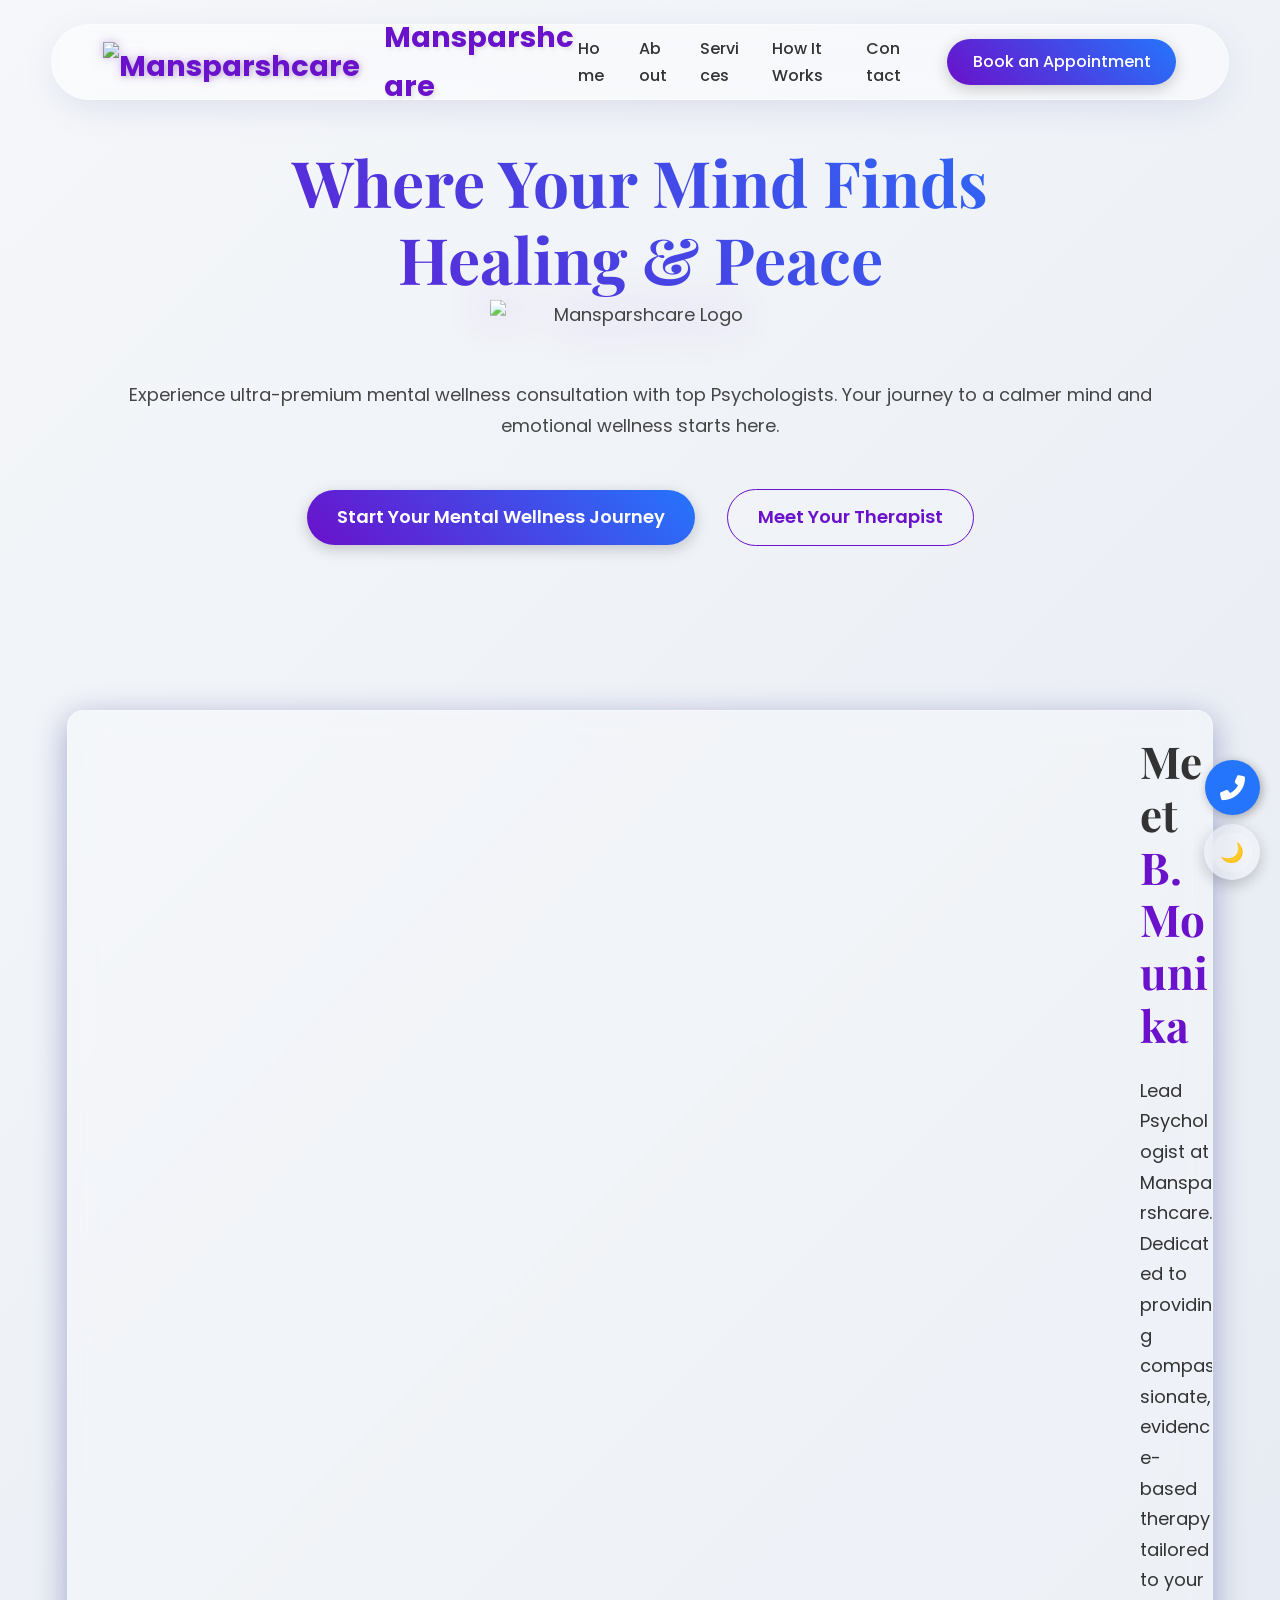
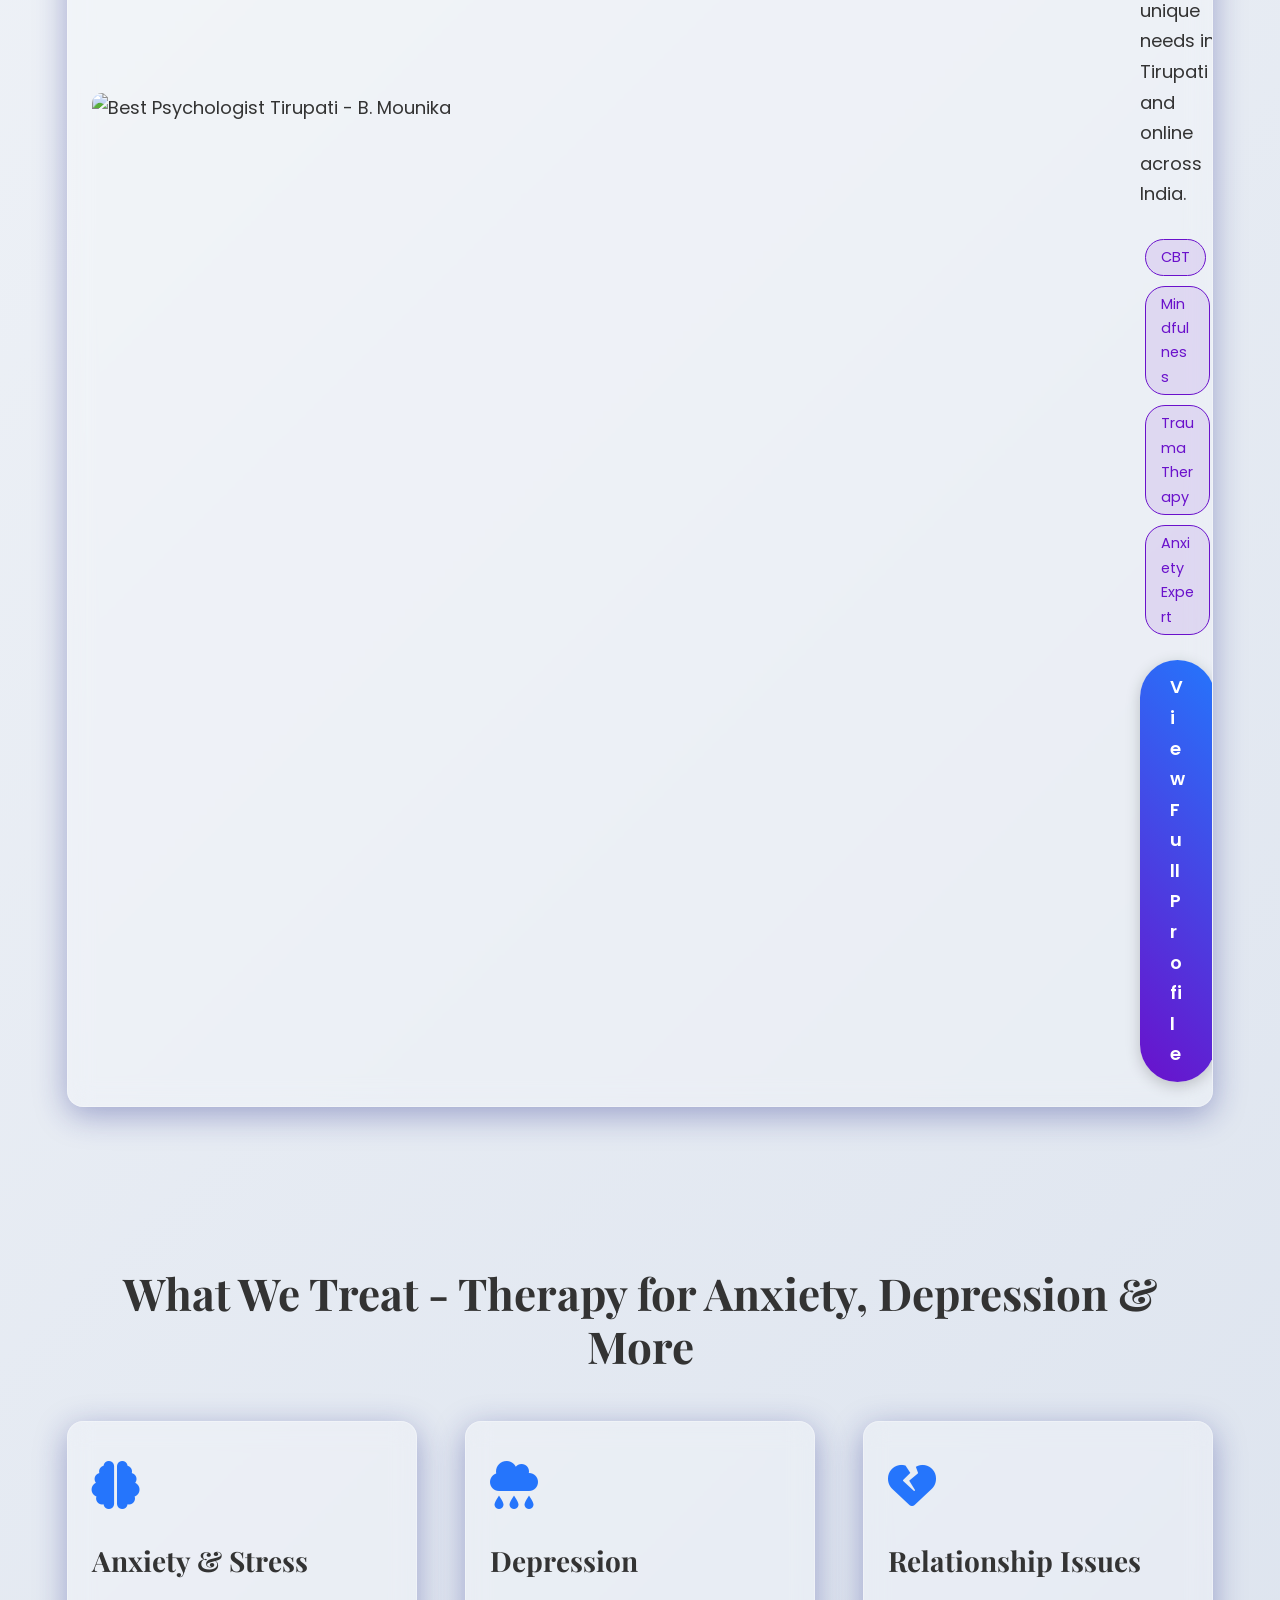
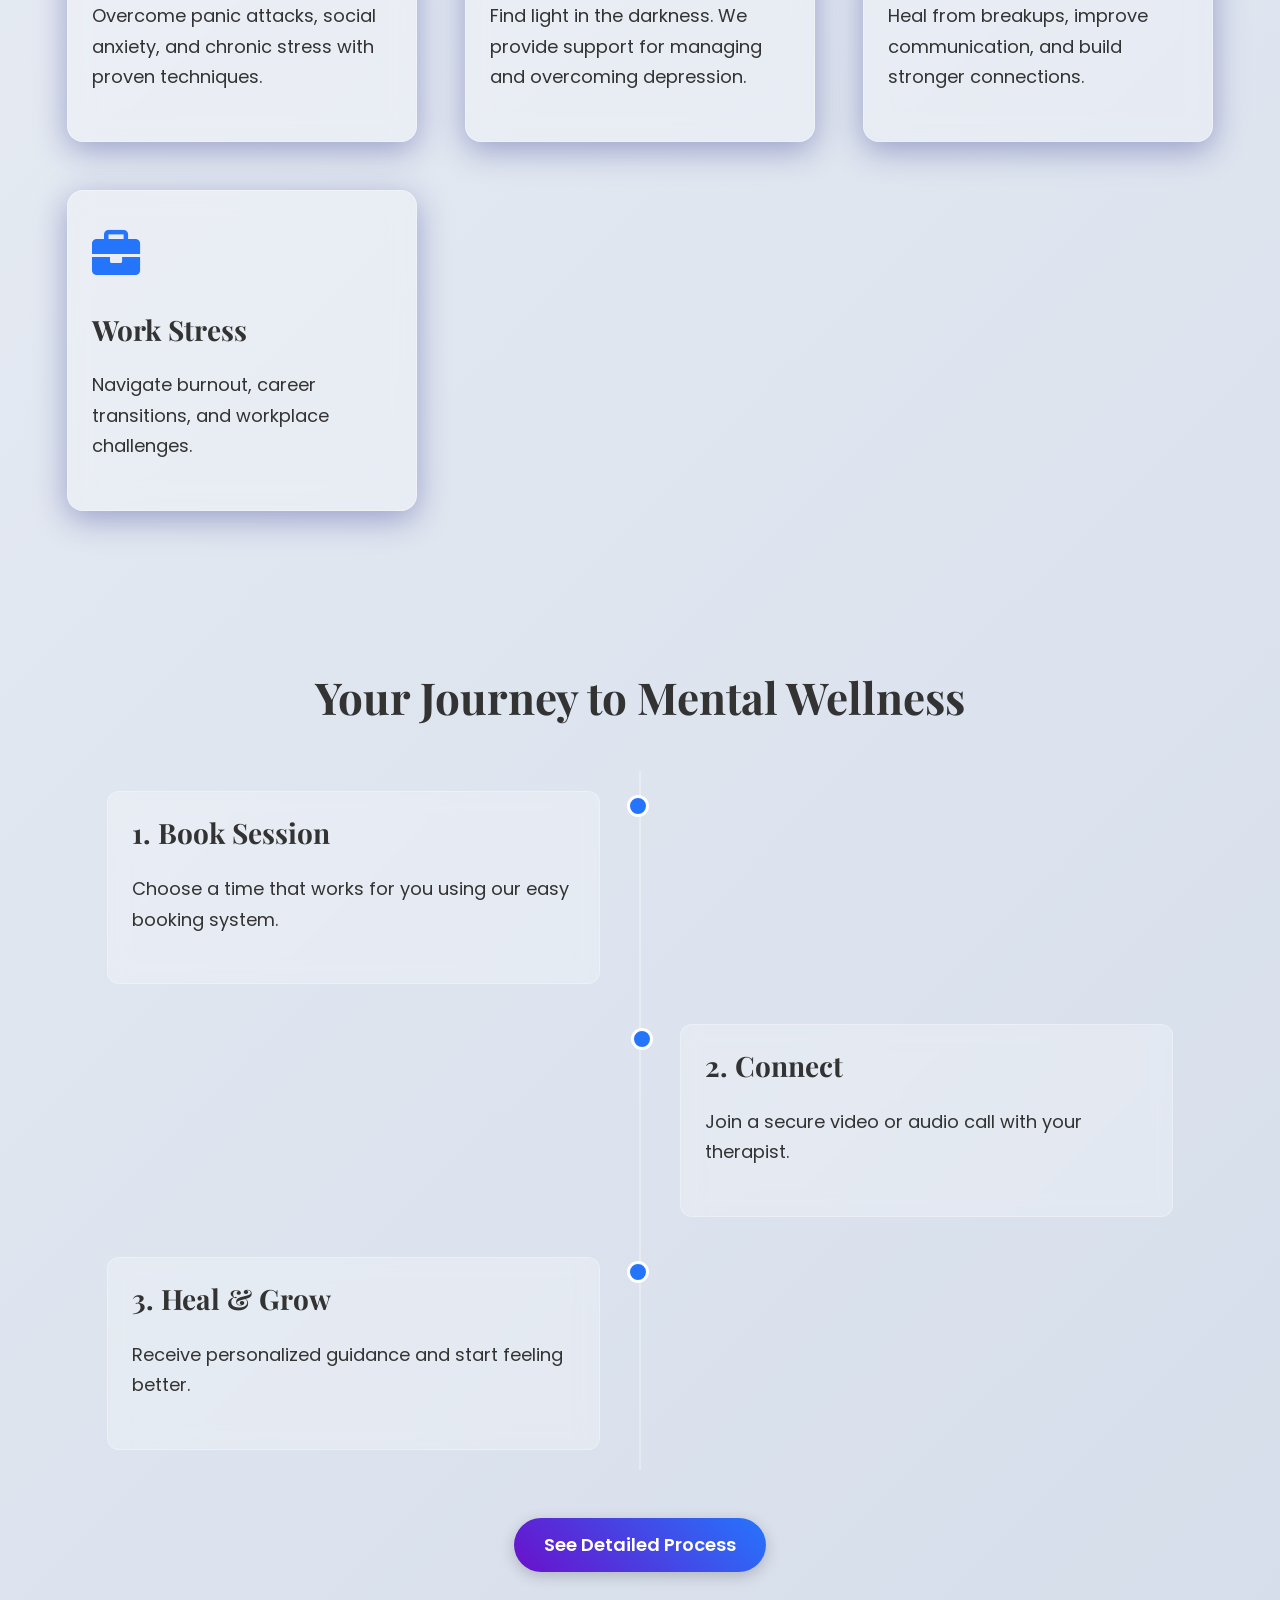
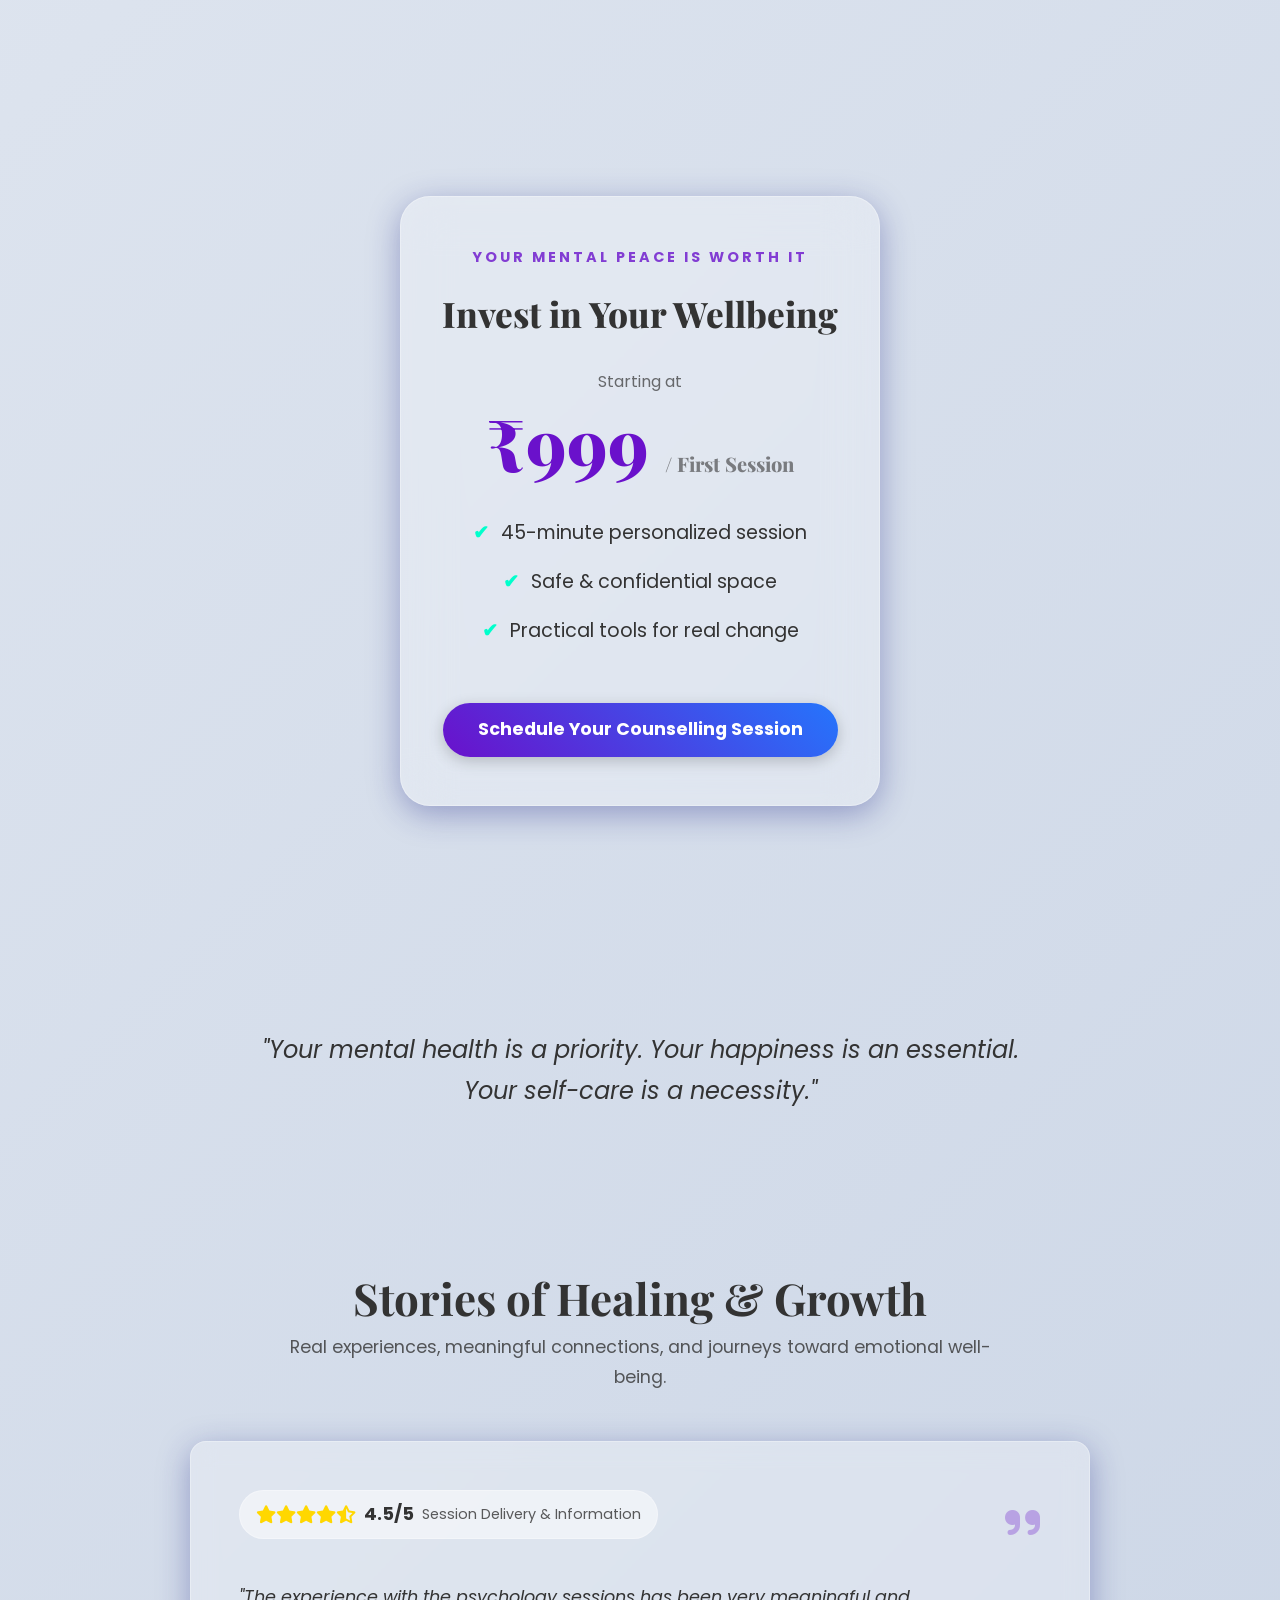
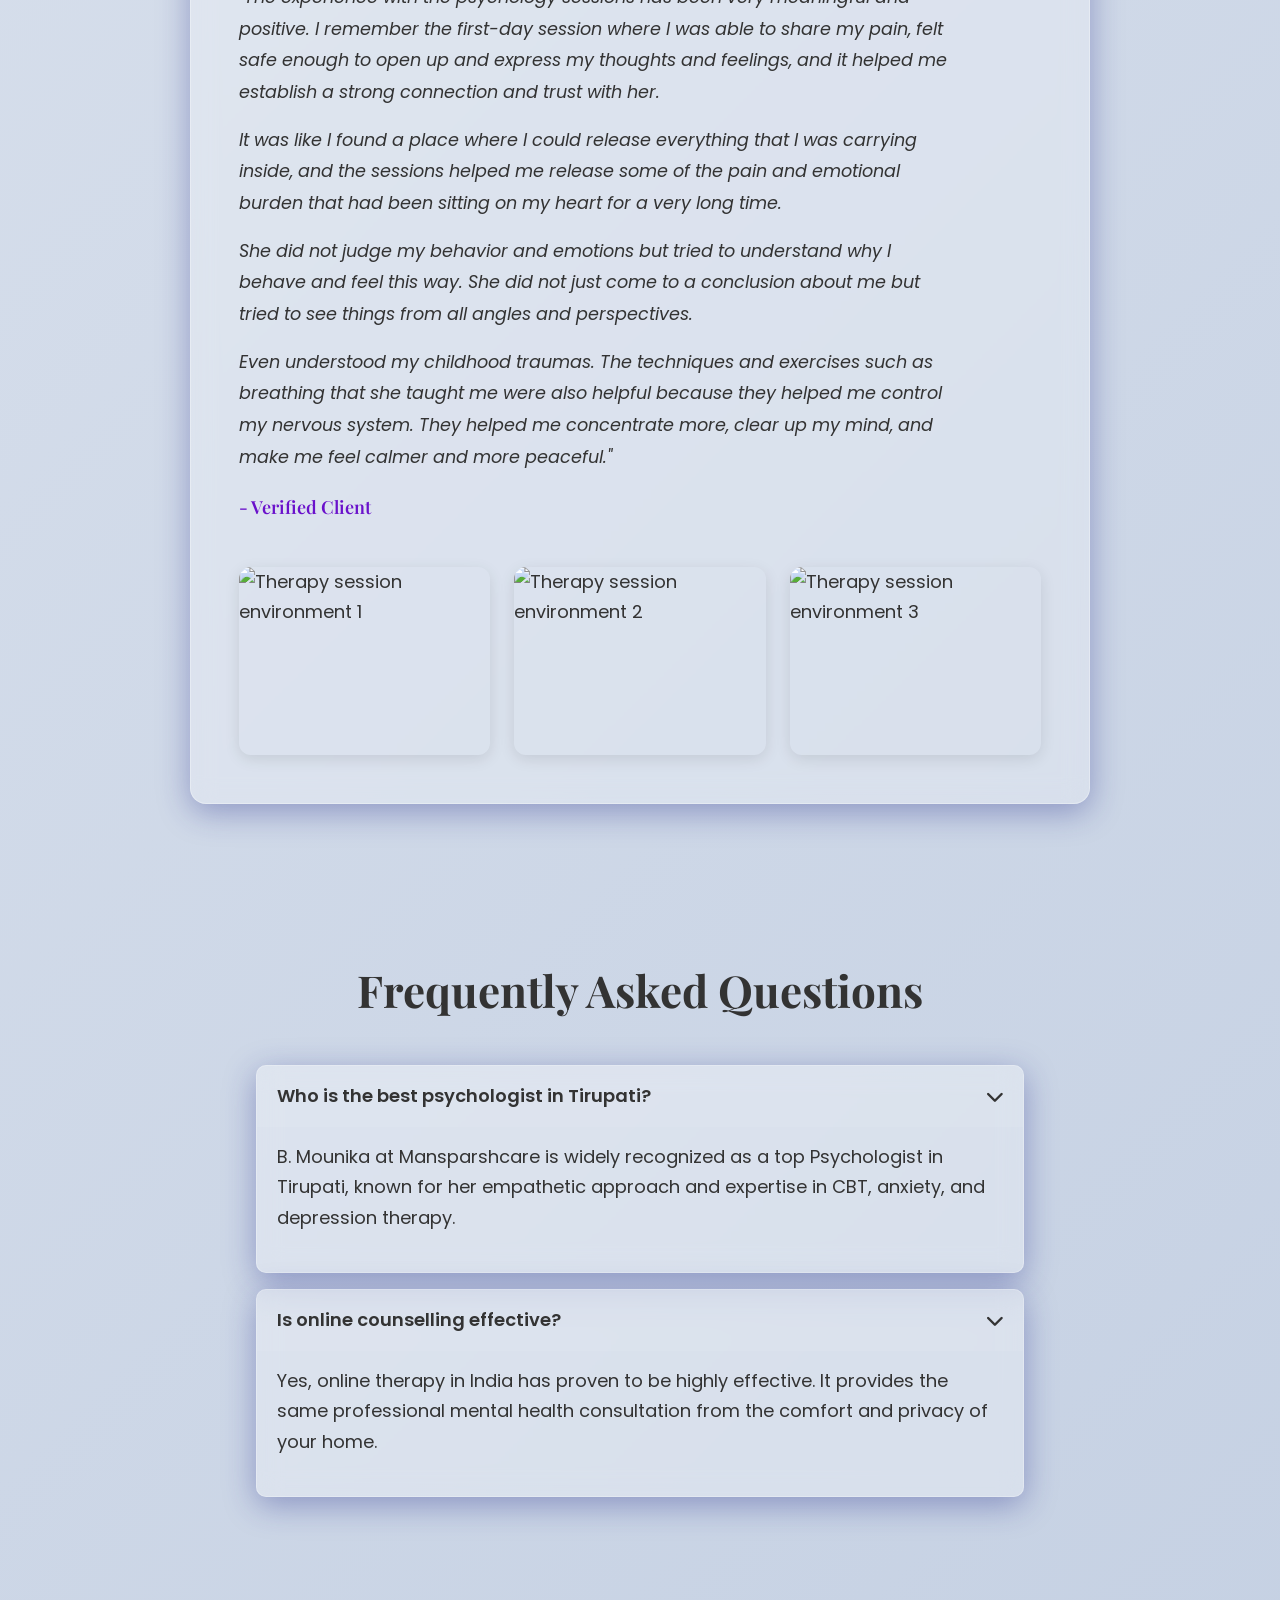
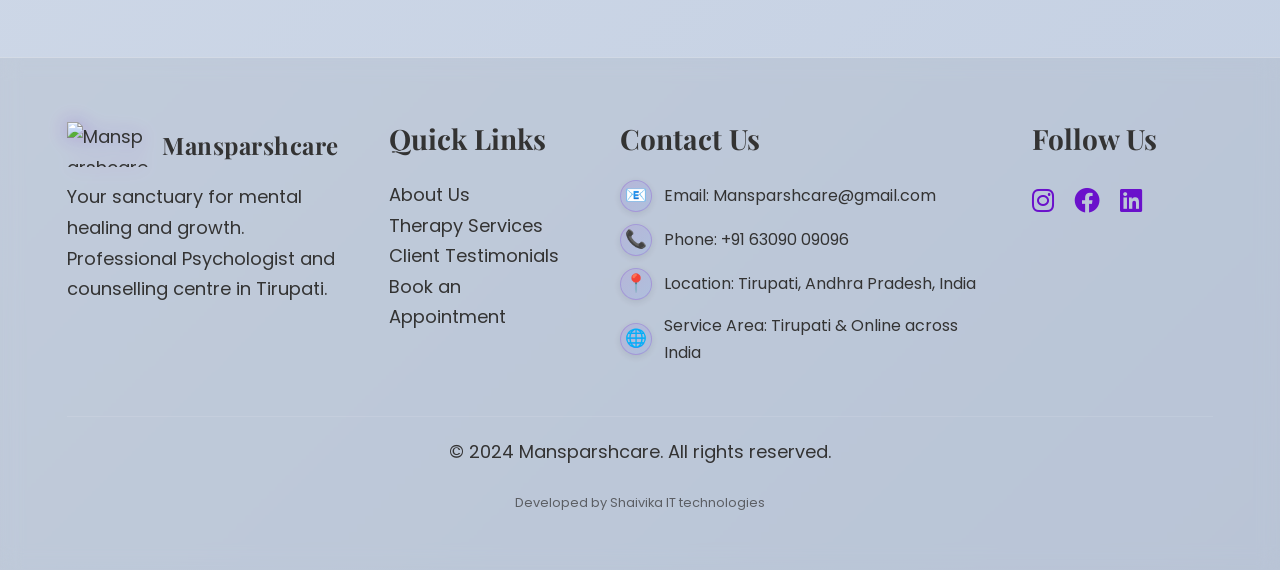
==== index.html @ eef8de54 "first commit" ====
<!DOCTYPE html>
<html lang="en">

<head>
    <meta charset="UTF-8">
    <meta name="viewport" content="width=device-width, initial-scale=1.0">
    <title>Best Psychologist in Tirupati | Professional Counselling Services | Mansparshcare</title>
    <meta name="description" content="Mansparshcare offers professional psychological counselling, therapy, and mental health support in Tirupati. Expert care for anxiety, depression, stress, relationships, family, children, and online consultations across India. Book your confidential appointment today.">
    
    <!-- Open Graph / Social -->
    <meta property="og:type" content="website">
    <meta property="og:url" content="https://mansparsecare.com/">
    <meta property="og:title" content="Best Psychologist in Tirupati | Professional Counselling Services">
    <meta property="og:description" content="Mansparshcare offers professional psychological counselling, therapy, and mental health support in Tirupati. Expert care for anxiety, depression, and online consultations across India.">
    <meta property="og:image" content="https://res.cloudinary.com/dcgppqjzk/image/upload/v1770992146/Screenshot_2026-02-13_183045_kmjk3s.png">
    
    <!-- Twitter -->
    <meta property="twitter:card" content="summary_large_image">
    <meta property="twitter:title" content="Best Psychologist in Tirupati | Professional Counselling Services">
    <meta property="twitter:description" content="Mansparshcare offers professional psychological counselling, therapy, and mental health support in Tirupati.">
    <meta property="twitter:image" content="https://res.cloudinary.com/dcgppqjzk/image/upload/v1770992146/Screenshot_2026-02-13_183045_kmjk3s.png">

    <!-- JSON-LD Schema -->
    <script type="application/ld+json">
    {
      "@context": "https://schema.org",
      "@graph": [
        {
          "@type": ["LocalBusiness", "MedicalBusiness"],
          "name": "Mansparshcare",
          "image": "https://res.cloudinary.com/dcgppqjzk/image/upload/v1770992146/Screenshot_2026-02-13_183045_kmjk3s.png",
          "url": "https://mansparsecare.com",
          "telephone": "+916309009096",
          "address": {
            "@type": "PostalAddress",
            "addressLocality": "Tirupati",
            "addressRegion": "Andhra Pradesh",
            "addressCountry": "IN"
          },
          "areaServed": ["Tirupati", "India"],
          "priceRange": "₹999+",
          "medicalSpecialty": "Psychiatric"
        },
        {
          "@type": "FAQPage",
          "mainEntity": [
            {
              "@type": "Question",
              "name": "Who is the best psychologist in Tirupati?",
              "acceptedAnswer": {
                "@type": "Answer",
                "text": "B. Mounika at Mansparshcare is considered one of the best Psychologists in Tirupati, offering evidence-based therapy for anxiety, depression, and stress."
              }
            },
            {
              "@type": "Question",
              "name": "Is online counselling effective?",
              "acceptedAnswer": {
                "@type": "Answer",
                "text": "Yes, online counselling and therapy are highly effective and offer the same level of professional support and confidentiality as in-person sessions. We offer online therapy across India."
              }
            }
          ]
        }
      ]
    }
    </script>

    <link rel="icon"
        href="https://res.cloudinary.com/dcgppqjzk/image/upload/v1770992146/Screenshot_2026-02-13_183045_kmjk3s.png">

    <!-- Google Fonts -->
    <link
        href="https://fonts.googleapis.com/css2?family=Bebas+Neue&family=Playfair+Display:wght@400;700&family=Poppins:wght@300;400;600&display=swap"
        rel="stylesheet">

    <!-- Font Awesome -->
    <link rel="stylesheet" href="https://cdnjs.cloudflare.com/ajax/libs/font-awesome/6.0.0/css/all.min.css">

    <!-- Custom CSS -->
    <link rel="stylesheet" href="style.css">

    <!-- Three.js & tsParticles -->
    <script src="https://cdnjs.cloudflare.com/ajax/libs/three.js/r128/three.min.js"></script>

</head>

<body>

    <!-- Scroll Progress -->
    <div class="scroll-progress" id="scroll-bar"></div>



    <!-- Navigation -->
    <nav class="navbar glass">
        <div class="container nav-container">
            <a href="index.html" class="logo">
                <img src="https://res.cloudinary.com/dcgppqjzk/image/upload/v1770992146/Screenshot_2026-02-13_183045_kmjk3s.png"
                    alt="Mansparshcare Logo" loading="lazy" decoding="async">
                Mansparshcare
            </a>
            <div class="hamburger">
                <span></span>
                <span></span>
                <span></span>
            </div>
            <ul class="nav-links">
                <li><a href="index.html">Home</a></li>
                <li><a href="about.html">About</a></li>
                <li><a href="services.html">Services</a></li>
                <li><a href="how-it-works.html">How It Works</a></li>
                <li><a href="contact.html">Contact</a></li>
                <li><a href="contact.html" class="btn btn-primary" style="padding: 8px 20px;">Book an Appointment</a></li>
            </ul>
        </div>
    </nav>

    <!-- Theme Toggle -->
    <div class="theme-customizer">
        <button class="theme-btn" id="theme-toggle">🌙</button>
    </div>

    <!-- Hero Section -->
    <header class="hero">
        <div class="hero-center-logo">
            <img src="https://res.cloudinary.com/dcgppqjzk/image/upload/v1770992146/Screenshot_2026-02-13_183045_kmjk3s.png"
                alt="Mansparshcare Logo">
        </div>
        <div class="container">
            <div class="hero-content reveal">
                <h1>Where Your Mind Finds <br> <span style="color: var(--accent-color);">Healing & Peace</span><br><span style="font-size: 0.5em; opacity: 0.8; line-height: 1.5; display: block; margin-top: 10px;">Best Psychologist in Tirupati</span></h1>
                <p>Experience ultra-premium mental wellness consultation with top Psychologists. Your journey to a calmer mind and emotional wellness starts here.</p>
                <div class="cta-group">
                    <a href="contact.html" class="btn btn-primary">Start Your Mental Wellness Journey</a>
                    <a href="about.html" class="btn btn-glass">Meet Your Therapist</a>
                </div>
            </div>

    </header>

    <!-- Meet Therapist Preview -->
    <section class="section">
        <div class="container">
            <div class="glass card reveal meet-therapist-container">
                <div class="therapist-img-container">
                    <!-- Placeholder for User's actual image if available, using generic for now -->
                    <img src="https://res.cloudinary.com/dcgppqjzk/image/upload/f_auto,q_auto/v1770894970/WhatsApp_Image_2026-02-12_at_01.46.03_mxazsm.jpg"
                        alt="Best Psychologist Tirupati - B. Mounika" loading="lazy" decoding="async" style="width: 1000px; height: auto; border-radius: 10px;">
                </div>
                <div class="therapist-info">
                    <h2>Meet <span style="color: var(--primary-color);">B. Mounika</span></h2>
                    <p>Lead Psychologist at Mansparshcare. Dedicated to providing compassionate, evidence-based therapy
                        tailored to your unique needs in Tirupati and online across India.</p>
                    <div style="margin: 20px 0;">
                        <span class="skill-badge">CBT</span>
                        <span class="skill-badge">Mindfulness</span>
                        <span class="skill-badge">Trauma Therapy</span>
                        <span class="skill-badge">Anxiety Expert</span>
                    </div>
                    <a href="about.html" class="btn btn-primary">View Full Profile</a>
                </div>
            </div>
        </div>
    </section>

    <!-- What We Treat -->
    <section class="section">
        <div class="container">
            <h2 class="text-center reveal" style="margin-bottom: 3rem;">What We Treat - Therapy for Anxiety, Depression & More</h2>
            <div class="cards-grid">
                <div class="glass card reveal">
                    <div class="card-icon"><i class="fas fa-brain"></i></div>
                    <h3>Anxiety & Stress</h3>
                    <p>Overcome panic attacks, social anxiety, and chronic stress with proven techniques.</p>
                </div>
                <div class="glass card reveal">
                    <div class="card-icon"><i class="fas fa-cloud-rain"></i></div>
                    <h3>Depression</h3>
                    <p>Find light in the darkness. We provide support for managing and overcoming depression.</p>
                </div>
                <div class="glass card reveal">
                    <div class="card-icon"><i class="fas fa-heart-broken"></i></div>
                    <h3>Relationship Issues</h3>
                    <p>Heal from breakups, improve communication, and build stronger connections.</p>
                </div>

                <div class="glass card reveal">
                    <div class="card-icon"><i class="fas fa-briefcase"></i></div>
                    <h3>Work Stress</h3>
                    <p>Navigate burnout, career transitions, and workplace challenges.</p>
                </div>

            </div>
        </div>
    </section>

    <!-- How It Works Preview -->
    <section class="section">
        <div class="container text-center">
            <h2 class="reveal">Your Journey to Mental Wellness</h2>
            <div class="timeline reveal" style="margin-top: 3rem;">
                <div class="timeline-item left">
                    <div class="timeline-content">
                        <h3>1. Book Session</h3>
                        <p>Choose a time that works for you using our easy booking system.</p>
                    </div>
                </div>
                <div class="timeline-item right">
                    <div class="timeline-content">
                        <h3>2. Connect</h3>
                        <p>Join a secure video or audio call with your therapist.</p>
                    </div>
                </div>
                <div class="timeline-item left">
                    <div class="timeline-content">
                        <h3>3. Heal & Grow</h3>
                        <p>Receive personalized guidance and start feeling better.</p>
                    </div>
                </div>
            </div>
            <div style="margin-top: 3rem;">
                <a href="how-it-works.html" class="btn btn-primary">See Detailed Process</a>
            </div>
        </div>
    </section>

    <!-- Pricing -->
    <section class="section">
        <div class="container">

            <div class="premium-pricing-card reveal text-center">

                <p class="pricing-subtitle">Your mental peace is worth it</p>

                <h2 class="pricing-title">Invest in Your Wellbeing</h2>

                <p class="pricing-starting">Starting at</p>

                <h1 class="pricing-amount">
                    ₹999 <span>/ First Session</span>
                </h1>

                <ul class="pricing-features">
                    <li>45-minute personalized session</li>
                    <li>Safe & confidential space</li>
                    <li>Practical tools for real change</li>
                </ul>

                <a href="contact.html" class="btn btn-primary" style="margin-top: 30px;">
                    Schedule Your Counselling Session
                </a>

            </div>

        </div>
    </section>

    <!-- Emotional Quote -->
    <section class="section text-center">
        <div class="container">
            <blockquote class="reveal" style="font-size: 1.5rem; font-style: italic; max-width: 800px; margin: 0 auto;">
                "Your mental health is a priority. Your happiness is an essential. Your self-care is a necessity."
            </blockquote>
        </div>
    </section>

    <!-- Testimonials & Client Feedback -->
    <section class="section" id="testimonials">
        <div class="container">
            <div class="text-center reveal">
                <h2 style="margin-bottom: 0.5rem;">Stories of Healing & Growth</h2>
                <p style="margin-bottom: 3rem; font-size: 1.1rem; opacity: 0.8;">Real experiences, meaningful connections, and journeys toward emotional well-being.</p>
            </div>
            
            <div class="testimonial-container reveal glass card">
                <div class="testimonial-header">
                    <div class="testimonial-rating">
                        <i class="fas fa-star" style="color: gold;"></i>
                        <i class="fas fa-star" style="color: gold;"></i>
                        <i class="fas fa-star" style="color: gold;"></i>
                        <i class="fas fa-star" style="color: gold;"></i>
                        <i class="fas fa-star-half-alt" style="color: gold;"></i>
                        <span style="font-weight: bold; margin-left: 8px;">4.5/5</span>
                        <span style="font-size: 0.9rem; opacity: 0.8; margin-left: 8px;">Session Delivery &amp; Information</span>
                    </div>
                    <div class="testimonial-quote-icon">
                        <i class="fas fa-quote-right"></i>
                    </div>
                </div>
                
                <div class="testimonial-body">
                    <p>"The experience with the psychology sessions has been very meaningful and positive. I remember the first-day session where I was able to share my pain, felt safe enough to open up and express my thoughts and feelings, and it helped me establish a strong connection and trust with her.</p>
                    <p>It was like I found a place where I could release everything that I was carrying inside, and the sessions helped me release some of the pain and emotional burden that had been sitting on my heart for a very long time.</p>
                    <p>She did not judge my behavior and emotions but tried to understand why I behave and feel this way. She did not just come to a conclusion about me but tried to see things from all angles and perspectives.</p>
                    <p>Even understood my childhood traumas. The techniques and exercises such as breathing that she taught me were also helpful because they helped me control my nervous system. They helped me concentrate more, clear up my mind, and make me feel calmer and more peaceful."</p>
                </div>
                
                <div class="testimonial-footer">
                    <h4>- Verified Client</h4>
                </div>
                
                <div class="testimonial-gallery">
                    <div class="gallery-item">
                        <img src="https://res.cloudinary.com/dwv8kc9vb/image/upload/v1790700695/monikia1_igrj5h.jpg" alt="Therapy session environment 1" onclick="openLightbox(this.src)" loading="lazy">
                    </div>
                    <div class="gallery-item">
                        <img src="https://res.cloudinary.com/dwv8kc9vb/image/upload/v1790700699/monikia2_la4qzh.jpg" alt="Therapy session environment 2" onclick="openLightbox(this.src)" loading="lazy">
                    </div>
                    <div class="gallery-item">
                        <img src="https://res.cloudinary.com/dwv8kc9vb/image/upload/v1790700708/mounikia3_u0ic2j.jpg" alt="Therapy session environment 3" onclick="openLightbox(this.src)" loading="lazy">
                    </div>
                </div>
            </div>
        </div>
    </section>

    <!-- Lightbox Modal -->
    <div id="lightbox" class="lightbox" onclick="closeLightbox()">
        <span class="lightbox-close" onclick="closeLightbox()">&times;</span>
        <img class="lightbox-content" id="lightbox-img" alt="Enlarged therapy session view">
    </div>

    <!-- FAQ Section -->
    <section class="section">
        <div class="container" style="max-width: 800px;">
            <h2 class="text-center reveal" style="margin-bottom: 3rem;">Frequently Asked Questions</h2>
            <div class="accordion-item glass reveal">
                <div class="accordion-header">
                    Who is the best psychologist in Tirupati?
                    <i class="fas fa-chevron-down"></i>
                </div>
                <div class="accordion-content">
                    <p>B. Mounika at Mansparshcare is widely recognized as a top Psychologist in Tirupati, known for her empathetic approach and expertise in CBT, anxiety, and depression therapy.</p>
                </div>
            </div>
            <div class="accordion-item glass reveal">
                <div class="accordion-header">
                    Is online counselling effective?
                    <i class="fas fa-chevron-down"></i>
                </div>
                <div class="accordion-content">
                    <p>Yes, online therapy in India has proven to be highly effective. It provides the same professional mental health consultation from the comfort and privacy of your home.</p>
                </div>
            </div>
        </div>
    </section>

    <!-- Call Now Floating Button -->
    <a href="tel:+916309009096" class="floating-call-btn blur-in" aria-label="Call Now">
        <i class="fas fa-phone-alt"></i>
    </a>

    <!-- Footer -->
    <footer>
        <div class="container">
            <div class="footer-content">
                <div class="footer-brand">
                    <div class="footer-logo">
                        <img src="https://res.cloudinary.com/dcgppqjzk/image/upload/v1770992146/Screenshot_2026-02-13_183045_kmjk3s.png"
                            alt="Mansparshcare Mental Wellness Centre Logo" loading="lazy" decoding="async">
                        <h3>Mansparshcare</h3>
                    </div>
                    <p>Your sanctuary for mental healing and growth. Professional Psychologist and counselling centre in Tirupati.</p>
                </div>
                <div>
                    <h3>Quick Links</h3>
                    <ul>
                        <li><a href="about.html">About Us</a></li>
                        <li><a href="services.html">Therapy Services</a></li>
                        <li><a href="#testimonials">Client Testimonials</a></li>
                        <li><a href="contact.html">Book an Appointment</a></li>
                    </ul>
                </div>

                <div>
                    <h3>Contact Us</h3>
                    <div class="footer-contact-list">
                        <div class="footer-contact-item">
                            <span class="footer-contact-icon">📧</span>
                            <a href="mailto:Mansparshcare@gmail.com">Email: Mansparshcare@gmail.com</a>
                        </div>
                        <div class="footer-contact-item">
                            <span class="footer-contact-icon">📞</span>
                            <a href="tel:+916309009096">Phone: +91 63090 09096</a>
                        </div>
                        <div class="footer-contact-item">
                            <span class="footer-contact-icon">📍</span>
                            <span>Location: Tirupati, Andhra Pradesh, India</span>
                        </div>
                        <div class="footer-contact-item">
                            <span class="footer-contact-icon">🌐</span>
                            <span>Service Area: Tirupati & Online across India</span>
                        </div>
                    </div>
                </div>

                <div>
                    <h3>Follow Us</h3>
                    <div class="social-links">
                        <a href="#"><i class="fab fa-instagram"></i></a>
                        <a href="#"><i class="fab fa-facebook"></i></a>
                        <a href="#"><i class="fab fa-linkedin"></i></a>
                    </div>
                </div>
            </div>
            <div class="text-center" style="border-top: 1px solid rgba(255,255,255,0.1); padding-top: 20px;">
                <p>&copy; 2024 Mansparshcare. All rights reserved.</p>
                <p style="font-size: 0.8rem; opacity: 0.7; margin-top: 5px;">Developed by <a href="https://shaivikaittechnologies.in" target="_blank" style="color: inherit; text-decoration: none;">Shaivika IT technologies</a></p>
            </div>
        </div>
    </footer>

    <!-- Scripts -->
    <script src="script.js"></script>
    <script>
        // Simple GSAP-like reveal for title letters (optional vanilla JS implementation)
        const title = document.querySelector('.hero h1');
        // Initial simple animation via CSS is already handled by 'reveal' class on load
    </script>
</body>

</html>
---- style.css ----
:root {
    /* Color Palette */
    --primary-color: #6a11cb;
    --secondary-color: #2575fc;
    --accent-color: #00ffcc;
    --background-gradient: linear-gradient(135deg, #f5f7fa 0%, #c3cfe2 100%);
    --glass-bg: rgba(255, 255, 255, 0.25);
    --glass-border: rgba(255, 255, 255, 0.3);
    --text-color: #333;
    --text-light: #fff;
    --card-shadow: 0 8px 32px 0 rgba(31, 38, 135, 0.37);
    --neon-glow: 0 0 10px rgba(0, 255, 204, 0.5), 0 0 20px rgba(0, 255, 204, 0.3);
    --transition-speed: 0.3s;
    --font-heading: 'Playfair Display', serif;
    --font-body: 'Poppins', sans-serif;

    /* Spacing System (Mobile First) */
    --space-xs: 0.5rem;
    --space-sm: 1rem;
    --space-md: 1.5rem;
    --space-lg: 3rem;
    --space-xl: 5rem;

    /* Fluid Typography (Modern Clamp) */
    --h1-size: clamp(2rem, 5vw + 1rem, 4rem);
    --h2-size: clamp(1.5rem, 3vw + 1rem, 2.75rem);
    --h3-size: clamp(1.25rem, 2vw + 1rem, 1.75rem);
    --body-size: clamp(0.95rem, 0.5vw + 0.8rem, 1.125rem);
}

[data-theme="dark"] {
    --primary-color: #a18cd1;
    --secondary-color: #fbc2eb;
    --accent-color: #ff00cc;
    --background-gradient: linear-gradient(to right, #0f2027, #203a43, #2c5364);
    --glass-bg: rgba(0, 0, 0, 0.25);
    --glass-border: rgba(255, 255, 255, 0.1);
    --text-color: #f0f0f0;
    --text-light: #ccc;
    --card-shadow: 0 8px 32px 0 rgba(0, 0, 0, 0.5);
}

/* Reset & Base Styles */
* {
    margin: 0;
    padding: 0;
    box-sizing: border-box;
}

html {
    width: 100%;
    overflow-x: hidden;
    scroll-behavior: smooth;
}

body {
    font-family: var(--font-body);
    background: var(--background-gradient);
    color: var(--text-color);
    line-height: 1.7;
    font-size: var(--body-size);
    overflow-x: hidden;
    transition: background 0.5s ease;
    width: 100%;
    position: relative;
}

@media (max-width: 768px) {
    body {
        padding-bottom: 100px;
    }
}

h1 {
    font-size: var(--h1-size);
}

h2 {
    font-size: var(--h2-size);
}

h3 {
    font-size: var(--h3-size);
}

h1,
h2,
h3,
h4,
h5,
h6 {
    font-family: var(--font-heading);
    margin-bottom: var(--space-md);
    line-height: 1.2;
    word-wrap: break-word;
    overflow-wrap: break-word;
    hyphens: auto;
}

p {
    max-width: 65ch;
    margin-bottom: var(--space-md);
    line-height: 1.7;
    overflow-wrap: break-word;
    word-wrap: break-word;
    word-break: break-word;
    hyphens: auto;
}

.text-center p {
    margin-left: auto;
    margin-right: auto;
}

a {
    text-decoration: none;
    color: inherit;
    transition: var(--transition-speed);
}

ul {
    list-style: none;
}

img {
    max-width: 100%;
    height: auto;
    display: block;
}

/* Utility Classes */
.container {
    width: 92%;
    /* Slightly wider for better breathability on sides */
    max-width: 1200px;
    /* Modern premium width */
    margin: 0 auto;
    padding: 0 var(--space-sm);
}

@media (max-width: 768px) {
    .container {
        width: 95%;
        padding: 0 1rem;
    }
}

.section {
    padding: var(--space-lg) 0;
    position: relative;
    z-index: 2;
    overflow: hidden;
}

@media (min-width: 768px) {
    .section {
        padding: var(--space-xl) 0;
    }
}

.text-center {
    text-align: center;
}

.text-right {
    text-align: right;
}

.flex {
    display: flex;
}

.grid {
    display: grid;
}

.hidden {
    display: none;
}

/* Glassmorphism */
.glass {
    background: var(--glass-bg);
    backdrop-filter: blur(12px);
    -webkit-backdrop-filter: blur(12px);
    border: 1px solid var(--glass-border);
    border-radius: 16px;
    box-shadow: var(--card-shadow);
    will-change: backdrop-filter, transform;
    /* GPU acceleration hint */
}

/* Navbar */
.navbar {
    position: fixed;
    top: 0;
    width: 100%;
    z-index: 1000;
    padding: 1rem 0;
    transition: 0.3s;
}

.navbar.scrolled {
    background: rgba(255, 255, 255, 0.1);
    backdrop-filter: blur(20px);
    box-shadow: 0 4px 30px rgba(0, 0, 0, 0.1);
}

.nav-container {
    display: flex;
    justify-content: space-between;
    align-items: center;
    padding: 0 var(--space-sm);
}

.logo {
    font-size: 1.8rem;
    font-weight: 700;
    color: var(--primary-color);
    text-shadow: 2px 2px 4px rgba(0, 0, 0, 0.1);
    display: flex;
    align-items: center;
    gap: 10px;
}

@media (max-width: 480px) {
    .logo {
        font-size: 1.5rem;
    }
}

.logo img {
    height: 40px;
    width: auto;
    filter: drop-shadow(0 0 5px rgba(106, 17, 203, 0.3));
    transition: transform 0.3s ease;
}

@media (max-width: 480px) {
    .logo img {
        height: 35px;
    }
}

.logo:hover img {
    transform: scale(1.1);
    filter: drop-shadow(0 0 8px rgba(106, 17, 203, 0.6));
}

.nav-links {
    position: fixed;
    top: 0;
    right: -100%;
    height: 100vh;
    width: 85%;
    background: rgba(255, 255, 255, 0.98);
    /* Less transparent for readability */
    backdrop-filter: blur(25px);
    -webkit-backdrop-filter: blur(25px);
    flex-direction: column;
    justify-content: center;
    align-items: center;
    transition: 0.5s cubic-bezier(0.4, 0, 0.2, 1);
    z-index: 999;
    box-shadow: -15px 0 45px rgba(0, 0, 0, 0.2);
    display: flex;
    padding: 2rem;
}

.nav-links.active {
    right: 0;
}

.nav-links li {
    margin: var(--space-md) 0;
}

.nav-links li a {
    font-size: 1.25rem;
    font-weight: 500;
}

.hamburger {
    display: block;
    cursor: pointer;
    z-index: 1001;
    width: 30px;
    height: 20px;
    position: relative;
}

.hamburger span {
    display: block;
    width: 100%;
    height: 3px;
    background: var(--primary-color);
    border-radius: 10px;
    position: absolute;
    transition: all 0.4s cubic-bezier(0.4, 0, 0.2, 1);
}

.hamburger span:nth-child(1) {
    top: 0;
}

.hamburger span:nth-child(2) {
    top: 9px;
}

.hamburger span:nth-child(3) {
    top: 18px;
}

.hamburger.active span:nth-child(1) {
    top: 9px;
    transform: rotate(45deg);
}

.hamburger.active span:nth-child(2) {
    opacity: 0;
    transform: translateX(-20px);
}

.hamburger.active span:nth-child(3) {
    top: 9px;
    transform: rotate(-45deg);
}

@media (max-width: 1023px) {
    [data-theme="dark"] .nav-links {
        background: rgba(15, 32, 39, 0.98);
        /* Solid background ONLY on mobile/tablet */
    }
}

@media (min-width: 1024px) {
    .hamburger {
        display: none;
    }

    /* Redesigned Premium Desktop Navbar */
    .navbar {
        top: 24px;
        width: 92%;
        max-width: 1360px;
        left: 0;
        right: 0;
        margin: 0 auto;
        height: 76px;
        padding: 0;
        border-radius: 100px;
        display: flex;
        align-items: center;
        /* Refined glass effect for a cleaner premium appearance */
        backdrop-filter: blur(16px);
        -webkit-backdrop-filter: blur(16px);
        background: rgba(255, 255, 255, 0.45);
        border: 1px solid rgba(255, 255, 255, 0.5);
        box-shadow: 0 10px 40px -10px rgba(31, 38, 135, 0.15);
        transition: all 0.4s cubic-bezier(0.4, 0, 0.2, 1);
    }

    [data-theme="dark"] .navbar {
        background: rgba(15, 32, 39, 0.45);
        border: 1px solid rgba(255, 255, 255, 0.1);
        box-shadow: 0 10px 40px -10px rgba(0, 0, 0, 0.4);
    }

    /* Smooth Sticky Navigation on Scroll */
    .navbar.scrolled {
        top: 12px;
        height: 72px;
        background: rgba(255, 255, 255, 0.65);
        box-shadow: 0 15px 40px -10px rgba(31, 38, 135, 0.2);
    }

    [data-theme="dark"] .navbar.scrolled {
        background: rgba(15, 32, 39, 0.75);
    }

    .nav-container {
        width: 100%;
        max-width: none;
        /* Responsive left/right padding */
        padding: 0 clamp(48px, 4vw, 72px);
        height: 100%;
        display: flex;
        align-items: center;
        justify-content: space-between;
    }

    .logo {
        height: 100%;
        display: flex;
        align-items: center;
    }

    .nav-links {
        position: static;
        height: 100%;
        width: auto;
        background: transparent !important;
        backdrop-filter: none;
        box-shadow: none;
        flex-direction: row;
        /* Evenly distributed spacing */
        gap: clamp(24px, 2.5vw, 36px);
        display: flex;
        align-items: center;
        padding: 0;
    }

    .nav-links li {
        margin: 0;
        display: flex;
        align-items: center;
        height: 100%;
    }

    .nav-links li a {
        font-size: 1rem;
        display: flex;
        align-items: center;
        height: 100%;
        transition: color 0.3s ease;
    }

    /* CTA Button Proportional to Navbar Height */
    .nav-links li:last-child {
        margin-left: 8px; /* Visual hierarchy bump */
    }

    .nav-links li:last-child a.btn {
        height: 46px;
        padding: 0 clamp(24px, 2vw, 32px) !important;
        border-radius: 50px;
        display: inline-flex;
        align-items: center;
        justify-content: center;
        white-space: nowrap;
        margin: 0;
    }
}

/* Hero Section - Mobile First */
.hero {
    min-height: 80vh;
    display: flex;
    align-items: center;
    justify-content: center;
    position: relative;
    overflow: hidden;
    padding: var(--space-xl) 0;
    text-align: center;
}

.hero-content {
    width: 100%;
    max-width: 800px;
    position: relative;
    z-index: 2;
    margin: 0 auto;
    padding: 0 1rem;
}

.hero h1 {
    line-height: 1.1;
    margin-bottom: var(--space-md);
    background: linear-gradient(45deg, var(--primary-color), var(--secondary-color));
    -webkit-background-clip: text;
    background-clip: text;
    -webkit-text-fill-color: transparent;
    word-wrap: break-word;
    overflow-wrap: break-word;
}

.hero p {
    margin-bottom: var(--space-lg);
    opacity: 0.9;
    margin-left: auto;
    margin-right: auto;
}

@media (max-width: 767px) {
    .hero {
        padding: 120px 1rem 80px;
        min-height: 70vh;
    }

    .hero-content {
        padding: 0 0.5rem;
    }

    .hero h1 {
        font-size: clamp(1.8rem, 7vw, 2.5rem);
    }

    .hero p {
        font-size: clamp(0.9rem, 3vw, 1rem);
        padding: 0 0.5rem;
    }
}

@media (min-width: 768px) {
    .hero {
        min-height: 70vh;
        padding: 140px 0 80px;
    }

    .hero h1 {
        line-height: 1.2;
    }
}

.btn {
    display: inline-block;
    padding: 12px 30px;
    border-radius: 50px;
    font-weight: 600;
    transition: 0.3s;
    cursor: pointer;
    border: none;
}

@media (max-width: 480px) {
    .btn {
        padding: 10px 24px;
        font-size: 0.95rem;
    }
}

.btn-primary {
    background: linear-gradient(45deg, var(--primary-color), var(--secondary-color));
    color: white;
    box-shadow: 0 4px 15px rgba(0, 0, 0, 0.2);
}

.btn-primary:hover {
    transform: translateY(-3px);
    box-shadow: 0 8px 25px rgba(0, 0, 0, 0.3);
}

.btn-glass {
    background: rgba(255, 255, 255, 0.1);
    border: 1px solid var(--primary-color);
    color: var(--primary-color);
    margin-left: 1rem;
}

@media (max-width: 767px) {
    .btn-glass {
        margin-left: 0;
        margin-top: 1rem;
    }
}

.btn-glass:hover {
    background: var(--primary-color);
    color: white;
}

/* 3D Elements Placeholder */
.hero-3d {
    position: absolute;
    right: 5%;
    top: 50%;
    transform: translateY(-50%);
    width: 40%;
    height: 60%;
    z-index: 1;
}

/* Cards & Grid - Mobile First */
.cards-grid {
    display: grid;
    grid-template-columns: 1fr;
    gap: var(--space-md);
}

@media (min-width: 768px) {
    .cards-grid {
        grid-template-columns: repeat(2, 1fr);
        gap: var(--space-lg);
    }
}

@media (min-width: 1024px) {
    .cards-grid {
        grid-template-columns: repeat(auto-fit, minmax(280px, 1fr));
    }
}

.card {
    padding: var(--space-md);
    transition: transform var(--transition-speed), box-shadow var(--transition-speed);
    position: relative;
    overflow: hidden;
    height: 100%;
    width: 100%;
}

@media (max-width: 480px) {
    .card {
        padding: 1rem;
    }
}

.card:hover {
    transform: translateY(-10px) scale(1.02);
    box-shadow: 0 15px 40px rgba(0, 0, 0, 0.2);
}

.card::before {
    content: '';
    position: absolute;
    top: 0;
    left: -100%;
    width: 100%;
    height: 100%;
    background: linear-gradient(90deg, transparent, rgba(255, 255, 255, 0.2), transparent);
    transition: 0.5s;
}

.card:hover::before {
    left: 100%;
}

.card-icon {
    font-size: 3rem;
    margin-bottom: 1rem;
    color: var(--secondary-color);
}

/* Animations */
@keyframes float {
    0% {
        transform: translateY(0px);
    }

    50% {
        transform: translateY(-20px);
    }

    100% {
        transform: translateY(0px);
    }
}

.floating {
    animation: float 6s ease-in-out infinite;
}

.reveal {
    opacity: 0;
    transform: translateY(30px);
    transition: all 0.8s ease-out;
}

.reveal.active {
    opacity: 1;
    transform: translateY(0);
}

/* Theme Customizer */
.theme-customizer {
    position: fixed;
    right: 20px;
    bottom: 20px;
    z-index: 1002;
    background: var(--glass-bg);
    backdrop-filter: blur(10px);
    padding: 8px;
    border-radius: 50px;
    display: flex;
    gap: 8px;
    box-shadow: 0 5px 15px rgba(0, 0, 0, 0.2);
}

@media (max-width: 768px) {
    .theme-customizer {
        bottom: 15px;
        right: 15px;
    }
}

.theme-btn {
    width: 40px;
    height: 40px;
    border-radius: 50%;
    border: none;
    cursor: pointer;
    display: flex;
    justify-content: center;
    align-items: center;
    font-size: 1.2rem;
    background: rgba(255, 255, 255, 0.2);
}

@media (max-width: 350px) {
    .theme-btn {
        width: 35px;
        height: 35px;
        font-size: 1rem;
    }
}

/* Footer */
footer {
    background: rgba(0, 0, 0, 0.05);
    backdrop-filter: blur(10px);
    padding: 4rem 0 2rem;
    margin-top: 4rem;
    border-top: 1px solid var(--glass-border);
}

.footer-content {
    display: grid;
    grid-template-columns: 1.2fr 0.8fr 1.6fr 0.8fr;
    /* Rebalanced to give Contact more space */
    gap: 50px;
    /* Increased gap for better side-to-side alignment */
    margin-bottom: 50px;
}

@media (max-width: 1024px) {
    .footer-content {
        grid-template-columns: repeat(2, 1fr);
    }
}

@media (max-width: 767px) {
    .footer-content {
        grid-template-columns: 1fr;
        text-align: center;
        gap: var(--space-lg);
    }
}

.footer-brand {
    display: flex;
    flex-direction: column;
    gap: 15px;
}

@media (max-width: 767px) {
    .footer-brand {
        align-items: center;
    }
}

.footer-logo {
    display: flex;
    align-items: center;
    gap: 12px;
}

@media (max-width: 767px) {
    .footer-logo {
        justify-content: center;
    }
}

.footer-logo img {
    height: 45px;
    width: auto;
    filter: drop-shadow(0 0 10px rgba(106, 17, 203, 0.3));
    transition: all 0.5s ease;
}

.footer-logo:hover img {
    transform: scale(1.1);
    filter: drop-shadow(0 0 15px rgba(106, 17, 203, 0.5));
}

.footer-logo h3 {
    margin-bottom: 0 !important;
    white-space: nowrap;
    font-size: 1.5rem;
    letter-spacing: 0.5px;
}

.social-links {
    display: flex;
}

@media (max-width: 767px) {
    .social-links {
        justify-content: center;
    }
}

.social-links a {
    margin-right: 20px;
    font-size: 1.6rem;
    color: var(--primary-color);
    transition: all 0.3s ease;
    display: inline-block;
}

.social-links a:hover {
    color: var(--accent-color);
    transform: translateY(-3px);
    filter: drop-shadow(0 0 8px var(--accent-color));
}

/* Contact Form */
.contact-form .form-group {
    margin-bottom: 1.5rem;
    position: relative;
}

.contact-form input,
.contact-form select,
.contact-form textarea {
    width: 100%;
    padding: 15px;
    background: rgba(255, 255, 255, 0.1);
    border: 1px solid var(--glass-border);
    border-radius: 10px;
    color: var(--text-color);
    font-family: var(--font-body);
    font-size: 1rem;
    transition: 0.3s;
}

.contact-form input:focus,
.contact-form select:focus,
.contact-form textarea:focus {
    outline: none;
    border-color: var(--accent-color);
    box-shadow: 0 0 10px rgba(0, 255, 204, 0.2);
    background: rgba(255, 255, 255, 0.2);
}

.contact-form label {
    position: absolute;
    left: 15px;
    top: 15px;
    pointer-events: none;
    transition: 0.3s;
    opacity: 0.7;
}

.contact-form input:focus~label,
.contact-form input:not(:placeholder-shown)~label,
.contact-form textarea:focus~label,
.contact-form textarea:not(:placeholder-shown)~label {
    top: -10px;
    left: 10px;
    font-size: 0.8rem;
    background: var(--glass-bg);
    padding: 0 5px;
    border-radius: 5px;
    opacity: 1;
    color: var(--primary-color);
}

/* Timeline - Mobile First */
.timeline {
    position: relative;
    max-width: 800px;
    margin: var(--space-lg) auto;
    padding-left: 30px;
}

.timeline::after {
    content: '';
    position: absolute;
    width: 2px;
    background-color: var(--glass-border);
    top: 0;
    bottom: 0;
    left: 10px;
}

.timeline-item {
    padding: var(--space-md) 0;
    position: relative;
    width: 100%;
}

.timeline-item::after {
    content: '';
    position: absolute;
    width: 16px;
    height: 16px;
    left: -27px;
    background-color: var(--secondary-color);
    border: 3px solid var(--text-light);
    top: 24px;
    border-radius: 50%;
    z-index: 1;
}

.timeline-content {
    padding: var(--space-md);
    background: var(--glass-bg);
    backdrop-filter: blur(10px);
    border-radius: 12px;
    border: 1px solid var(--glass-border);
    text-align: left;
}

@media (max-width: 480px) {
    .timeline {
        padding-left: 20px;
    }

    .timeline::after {
        left: 5px;
    }

    .timeline-item::after {
        left: -20px;
    }

    .timeline-content {
        padding: 1rem;
    }
}

@media (min-width: 768px) {
    .timeline {
        padding-left: 0;
    }

    .timeline::after {
        left: 50%;
        margin-left: -1px;
    }

    .timeline-item {
        width: 50%;
        padding: 20px 40px;
    }

    .left {
        left: 0;
    }

    .right {
        left: 50%;
    }

    .timeline-item::after {
        left: auto;
        right: -9px;
    }

    .right::after {
        left: -9px;
    }
}

/* Stacking & Alignments - All Viewports */
@media (min-width: 768px) {
    .text-center-desktop {
        text-align: center;
    }

    .text-left-desktop {
        text-align: left;
    }
}

/* Meet Therapist - Mobile First */
.meet-therapist-container {
    display: flex;
    flex-direction: column;
    gap: var(--space-lg);
    align-items: center;
    text-align: center;
}

.therapist-img-container {
    width: 100%;
    max-width: 400px;
    margin: 0 auto;
}

.therapist-info {
    width: 100%;
    padding: 0 1rem;
}

.therapist-info h2,
.therapist-info h3,
.therapist-info p {
    word-wrap: break-word;
    overflow-wrap: break-word;
}

@media (max-width: 480px) {
    .therapist-info {
        padding: 0 0.5rem;
    }
}

@media (min-width: 1024px) {
    .meet-therapist-container {
        flex-direction: row;
        text-align: left;
        align-items: center;
    }

    .therapist-img-container {
        flex: 1;
        max-width: none;
    }

    .therapist-info {
        flex: 1.2;
        padding: 0;
    }
}

.skill-badge {
    display: inline-block;
    padding: 5px 15px;
    margin: 5px;
    background: rgba(106, 17, 203, 0.1);
    color: var(--primary-color);
    border-radius: 20px;
    font-size: 0.9rem;
    border: 1px solid var(--primary-color);
    word-wrap: break-word;
}

@media (max-width: 480px) {
    .skill-badge {
        padding: 4px 12px;
        margin: 4px;
        font-size: 0.85rem;
    }
}

/* Premium Pricing Section */
.premium-pricing-card {
    background: var(--glass-bg);
    backdrop-filter: blur(25px);
    -webkit-backdrop-filter: blur(25px);
    border: 1px solid var(--glass-border);
    border-radius: 30px;
    padding: 3rem 2rem;
    width: 480px;
    min-height: 480px;
    margin: 4rem auto;
    box-shadow:
        var(--card-shadow),
        inset 0 0 30px rgba(255, 255, 255, 0.05);
    transition: all 0.4s cubic-bezier(0.4, 0, 0.2, 1);
    display: flex;
    flex-direction: column;
    align-items: center;
    text-align: center;
    position: relative;
    overflow: hidden;
    will-change: transform;
    /* GPU Accelerated */
}

.premium-pricing-card:hover {
    transform: translateY(-8px);
    box-shadow:
        0 25px 50px rgba(0, 0, 0, 0.2),
        0 0 15px rgba(106, 17, 203, 0.1);
    border-color: rgba(106, 17, 203, 0.3);
}

.pricing-subtitle {
    text-transform: uppercase;
    letter-spacing: 3px;
    color: var(--primary-color);
    font-weight: 700;
    margin-bottom: 1.5rem;
    font-size: 0.9rem;
    opacity: 0.8;
}

.pricing-title {
    font-size: 2.2rem;
    margin-bottom: 2rem;
    font-weight: 800;
    line-height: 1.2;
    color: var(--text-color);
}

.pricing-starting {
    color: var(--text-color);
    opacity: 0.7;
    font-size: 1rem;
    margin-bottom: 0.25rem;
}

.pricing-amount {
    font-size: 4.5rem;
    color: var(--primary-color);
    margin-bottom: 2rem;
    font-weight: 800;
}

.pricing-amount span {
    font-size: 1.25rem;
    color: var(--text-color);
    opacity: 0.6;
}

.pricing-features {
    display: block;
    list-style: none;
    padding: 0;
    margin-bottom: 2.5rem;
}

.pricing-features li {
    margin-bottom: 1rem;
    font-size: 1.2rem;
    display: flex;
    align-items: center;
    justify-content: center;
    gap: 12px;
}

.pricing-features li::before {
    content: '✔';
    color: var(--accent-color);
    font-weight: bold;
}

/* Button Refinement for Pricing Card */
.premium-pricing-card .btn-primary {
    margin-top: auto !important;
    padding: 12px 35px;
    font-size: 1.1rem;
    font-weight: 700;
}

/* Accordion */
.accordion-item {
    margin-bottom: 1rem;
    border: 1px solid var(--glass-border);
    border-radius: 10px;
    overflow: hidden;
}

.accordion-header {
    background: rgba(255, 255, 255, 0.1);
    padding: 15px 20px;
    cursor: pointer;
    display: flex;
    justify-content: space-between;
    align-items: center;
    font-weight: 600;
    word-wrap: break-word;
}

@media (max-width: 480px) {
    .accordion-header {
        padding: 12px 15px;
        font-size: 0.95rem;
    }
}

.accordion-content {
    max-height: 0;
    overflow: hidden;
    transition: max-height 0.3s ease-out;
    padding: 0 20px;
    background: rgba(255, 255, 255, 0.05);
}

@media (max-width: 480px) {
    .accordion-content {
        padding: 0 15px;
    }
}

.accordion-item.active .accordion-content {
    padding: 15px 20px;
    max-height: 500px;
}

@media (max-width: 480px) {
    .accordion-item.active .accordion-content {
        padding: 12px 15px;
    }
}

/* Floating Call Button */
.floating-call-btn {
    position: fixed;
    width: 55px;
    height: 55px;
    bottom: 85px;
    right: 20px;
    background-color: var(--secondary-color);
    color: #FFF;
    border-radius: 50px;
    text-align: center;
    font-size: 25px;
    box-shadow: 2px 2px 10px rgba(0, 0, 0, 0.3);
    z-index: 1003;
    display: flex;
    align-items: center;
    justify-content: center;
    transition: 0.3s;
}

.floating-call-btn:hover {
    transform: scale(1.1);
    box-shadow: 2px 2px 10px rgba(0, 0, 0, 0.5);
    background-color: var(--primary-color);
}

@media (max-width: 350px) {
    .floating-call-btn {
        width: 45px;
        height: 45px;
        bottom: 85px;
        font-size: 20px;
    }

    .theme-customizer {
        bottom: 20px;
        right: 15px;
        padding: 5px;
    }
}

/* Scroll Progress */
.scroll-progress {
    position: fixed;
    top: 0;
    left: 0;
    width: 0%;
    height: 4px;
    background: linear-gradient(to right, var(--primary-color), var(--accent-color));
    z-index: 1001;
    transition: width 0.1s;
}

/* Contact Page Enhanced Styles */
.contact-hero {
    min-height: 50vh;
    position: relative;
    overflow: hidden;
    display: flex;
    align-items: center;
}

.contact-hero .container {
    position: relative;
    z-index: 2;
}

/* Center Logo Styles */
.hero-center-logo {
    position: absolute;
    top: 50%;
    left: 50%;
    transform: translate(-50%, -50%);
    z-index: 1;
    pointer-events: none;
}

.hero-center-logo img {
    width: 300px;
    height: auto;
    opacity: 0.9;
    filter: drop-shadow(0 0 25px rgba(106, 17, 203, 0.5)) brightness(1.1) contrast(1.1);
    animation: pulse-glow 6s infinite ease-in-out, floating 8s infinite ease-in-out;
    transition: all 0.8s cubic-bezier(0.4, 0, 0.2, 1);
}

@media (max-width: 768px) {
    .hero-center-logo img {
        width: 200px;
    }
}

@media (max-width: 480px) {
    .hero-center-logo img {
        width: 150px;
    }
}

.hero:hover .hero-center-logo img {
    transform: scale(1.12);
    filter: drop-shadow(0 0 45px rgba(106, 17, 203, 0.8)) brightness(1.2) contrast(1.2);
    opacity: 1;
}

@keyframes pulse-glow {
    0% {
        transform: scale(1);
        filter: drop-shadow(0 0 25px rgba(106, 17, 203, 0.5));
    }

    50% {
        transform: scale(1.06);
        filter: drop-shadow(0 0 40px rgba(0, 255, 204, 0.6));
    }

    100% {
        transform: scale(1);
        filter: drop-shadow(0 0 25px rgba(106, 17, 203, 0.5));
    }
}

@keyframes floating {
    0% {
        margin-top: 0px;
    }

    50% {
        margin-top: -15px;
    }

    100% {
        margin-top: 0px;
    }
}

/* Middle Background Logo */
.middle-bg-logo {
    position: absolute;
    top: 50%;
    left: 50%;
    transform: translate(-50%, -50%);
    z-index: 0;
    pointer-events: none;
}

.middle-bg-logo img {
    width: 280px;
    height: auto;
    opacity: 0.15;
    filter: drop-shadow(0 0 35px rgba(106, 17, 203, 0.3)) brightness(1.05);
    animation: pulse-glow 8s infinite ease-in-out, floating 10s infinite ease-in-out;
    transition: all 1s cubic-bezier(0.4, 0, 0.2, 1);
}

@media (min-width: 768px) {
    .middle-bg-logo img {
        width: 450px;
    }
}

@media (max-width: 480px) {
    .middle-bg-logo img {
        width: 200px;
    }
}

.section:hover .middle-bg-logo img {
    opacity: 0.3;
    transform: scale(1.1);
    filter: drop-shadow(0 0 50px rgba(106, 17, 203, 0.6)) brightness(1.15);
}

/* Decorative Background Logos */
.bg-deco-logo {
    position: absolute;
    z-index: 0;
    pointer-events: none;
    user-select: none;
    display: flex;
    justify-content: center;
    align-items: center;
}

.bg-deco-logo img {
    width: 250px;
    height: auto;
    opacity: 0.15;
    filter: grayscale(0.5) brightness(1.2) drop-shadow(0 0 20px rgba(106, 17, 203, 0.3));
    animation: pulse-glow 7s infinite ease-in-out, floating 9s infinite ease-in-out;
}

@media (max-width: 768px) {
    .bg-deco-logo img {
        width: 180px;
    }
}

@media (max-width: 480px) {
    .bg-deco-logo img {
        width: 120px;
    }
}

.bg-deco-logo.type-2 img {
    animation-delay: -2s, -3s;
    width: 320px;
    animation-duration: 9s, 11s;
}

@media (max-width: 768px) {
    .bg-deco-logo.type-2 img {
        width: 220px;
    }
}

.bg-deco-logo.type-3 img {
    animation-delay: -4s, -1s;
    width: 200px;
    animation-duration: 5s, 7s;
}

@media (max-width: 768px) {
    .bg-deco-logo.type-3 img {
        width: 140px;
    }
}

/* Certificates Section - Flat Aesthetic */
.certificates-section {
    padding-bottom: 100px;
}

/* Certificates Grid - Mobile First */
.certificates-grid {
    display: grid;
    grid-template-columns: 1fr;
    gap: var(--space-md);
    margin-top: var(--space-lg);
}

@media (min-width: 768px) {
    .certificates-grid {
        grid-template-columns: repeat(2, 1fr);
        gap: var(--space-lg);
    }
}

@media (min-width: 1024px) {
    .certificates-grid {
        grid-template-columns: repeat(3, 1fr);
    }
}

@keyframes framing-glow {

    0%,
    100% {
        box-shadow: 0 0 20px rgba(0, 255, 204, 0.1), inset 0 0 10px rgba(255, 255, 255, 0.05);
        border-color: rgba(255, 255, 255, 0.1);
    }

    50% {
        box-shadow: 0 0 35px rgba(106, 17, 203, 0.2), inset 0 0 15px rgba(255, 255, 255, 0.1);
        border-color: rgba(0, 255, 204, 0.2);
    }
}

.certificate-card {
    position: relative;
    padding: 10px;
    background: rgba(255, 255, 255, 0.02);
    border: 2px solid rgba(255, 255, 255, 0.1);
    border-radius: 20px;
    overflow: hidden;
    transition: all 0.4s cubic-bezier(0.23, 1, 0.32, 1);
    cursor: pointer;
    animation: framing-glow 8s infinite ease-in-out;
}

.certificate-card::before {
    content: '';
    position: absolute;
    inset: 0;
    background: linear-gradient(135deg, rgba(106, 17, 203, 0.1), rgba(0, 255, 204, 0.1));
    opacity: 0.3;
    transition: opacity 0.6s ease;
    z-index: 1;
}

.certificate-card::after {
    content: '';
    position: absolute;
    top: -150%;
    left: -150%;
    width: 300%;
    height: 300%;
    background: linear-gradient(45deg,
            transparent 45%,
            rgba(255, 255, 255, 0.15) 50%,
            transparent 55%);
    transform: rotate(-45deg);
    transition: all 0.8s cubic-bezier(0.23, 1, 0.32, 1);
    pointer-events: none;
    z-index: 3;
}

.certificate-card img {
    width: 100%;
    height: auto;
    display: block;
    border-radius: 12px;
    transition: transform 0.4s cubic-bezier(0.23, 1, 0.32, 1);
    position: relative;
    z-index: 2;
}

.certificate-card:hover {
    transform: translateY(-15px) scale(1.05);
    border-color: rgba(0, 255, 204, 0.5);
    box-shadow: 0 30px 60px rgba(0, 255, 204, 0.2);
    animation: none;
}

.certificate-card:hover::after {
    top: 100%;
    left: 100%;
}

.certificate-card:hover img {
    transform: scale(1.02);
}

/* Enhanced Contact Card - Flat */
.contact-form {
    position: relative;
}

/* CTA Group - Mobile First */
.cta-group {
    display: flex;
    flex-wrap: wrap;
    gap: var(--space-sm);
    align-items: center;
    justify-content: center;
}

@media (max-width: 767px) {
    .cta-group {
        flex-direction: column;
        width: 100%;
    }

    .cta-group .btn {
        width: 100%;
        max-width: 280px;
    }

    .btn-glass {
        margin-left: 0;
    }
}

/* Final Global Responsive Fixes */
@media (max-width: 767px) {
    .hero-content h1 {
        font-size: clamp(1.8rem, 7vw, 2.5rem);
    }

    .btn-primary {
        width: 100%;
        max-width: 280px;
    }
}

/* Strict Overflow Prevention */
html,
body {
    width: 100%;
    margin: 0;
    padding: 0;
    overflow-x: hidden;
    position: relative;
    max-width: 100%;
}

* {
    max-width: 100%;
}

/* Additional Text Fixes */
h1,
h2,
h3,
h4,
h5,
h6,
p,
span,
div,
a,
li {
    word-wrap: break-word;
    overflow-wrap: break-word;
    word-break: break-word;
    hyphens: auto;
}

/* Ensure all content respects container boundaries */
.container>* {
    max-width: 100%;
}

/* Fix for text in cards and sections */
.card>*,
.section>*,
.hero-content>* {
    max-width: 100%;
    overflow-wrap: break-word;
}

/* Footer Contact Details Styling */
.footer-contact-list {
    display: flex;
    flex-direction: column;
    gap: 12px;
}

.footer-contact-item {
    display: flex;
    align-items: center;
    gap: 12px;
    font-size: 1rem;
    color: var(--text-color);
    transition: all var(--transition-speed);
}

.footer-contact-item a {
    color: inherit;
    text-decoration: none;
    transition: color 0.3s ease;
}

.footer-contact-item a:hover {
    color: var(--primary-color);
}

.footer-contact-icon {
    display: inline-flex;
    justify-content: center;
    align-items: center;
    width: 32px;
    height: 32px;
    border-radius: 50%;
    font-size: 1.1rem;
    background: linear-gradient(135deg, rgba(106, 17, 203, 0.1), rgba(37, 117, 252, 0.1));
    border: 1px solid rgba(106, 17, 203, 0.2);
    box-shadow: 0 2px 8px rgba(0, 0, 0, 0.1);
    transition: all 0.3s ease;
    flex-shrink: 0;
}

[data-theme="dark"] .footer-contact-icon {
    background: linear-gradient(135deg, rgba(161, 140, 209, 0.2), rgba(251, 194, 235, 0.2));
    border-color: rgba(255, 255, 255, 0.1);
}

.footer-contact-item:hover .footer-contact-icon {
    transform: translateY(-3px) scale(1.1);
    box-shadow: 0 5px 15px rgba(106, 17, 203, 0.3);
    background: linear-gradient(135deg, rgba(106, 17, 203, 0.2), rgba(37, 117, 252, 0.2));
}

[data-theme="dark"] .footer-contact-item:hover .footer-contact-icon {
    box-shadow: 0 5px 15px rgba(251, 194, 235, 0.3);
}

/* Testimonials Section */
.testimonial-container {
    max-width: 900px;
    margin: 0 auto;
    padding: var(--space-lg);
    position: relative;
}

.testimonial-header {
    display: flex;
    justify-content: space-between;
    align-items: flex-start;
    margin-bottom: var(--space-md);
    flex-wrap: wrap;
    gap: 1rem;
}

.testimonial-rating {
    display: flex;
    align-items: center;
    background: rgba(255, 255, 255, 0.5);
    padding: 8px 16px;
    border-radius: 50px;
    border: 1px solid var(--glass-border);
}

[data-theme="dark"] .testimonial-rating {
    background: rgba(0, 0, 0, 0.2);
}

.testimonial-quote-icon {
    font-size: 2.5rem;
    color: var(--primary-color);
    opacity: 0.3;
}

.testimonial-body p {
    font-size: 1.1rem;
    font-style: italic;
    line-height: 1.8;
    margin-bottom: 1rem;
}

.testimonial-footer h4 {
    margin-top: var(--space-md);
    color: var(--primary-color);
    font-weight: 600;
}

.testimonial-gallery {
    display: grid;
    grid-template-columns: repeat(3, 1fr);
    gap: var(--space-md);
    margin-top: var(--space-lg);
}

.gallery-item {
    border-radius: 12px;
    overflow: hidden;
    cursor: pointer;
    box-shadow: 0 4px 15px rgba(0, 0, 0, 0.1);
    aspect-ratio: 4/3;
    position: relative;
}

.gallery-item::after {
    content: '\f00e';
    font-family: 'Font Awesome 5 Free', 'Font Awesome 6 Free';
    font-weight: 900;
    position: absolute;
    top: 50%;
    left: 50%;
    transform: translate(-50%, -50%);
    font-size: 2rem;
    color: white;
    opacity: 0;
    transition: opacity 0.3s ease;
    pointer-events: none;
}

.gallery-item:hover::after {
    opacity: 0.8;
}

.gallery-item img {
    width: 100%;
    height: 100%;
    object-fit: cover;
    transition: transform 0.4s ease;
}

.gallery-item:hover img {
    transform: scale(1.08);
}

@media (max-width: 768px) {
    .testimonial-gallery {
        grid-template-columns: 1fr;
    }
    .testimonial-rating {
        flex-direction: column;
        align-items: flex-start;
        padding: 12px;
    }
    .testimonial-rating span {
        margin-left: 0 !important;
        margin-top: 4px;
    }
}

/* Lightbox */
.lightbox {
    display: none;
    position: fixed;
    z-index: 2000;
    left: 0;
    top: 0;
    width: 100%;
    height: 100%;
    overflow: auto;
    background-color: rgba(0, 0, 0, 0.9);
    backdrop-filter: blur(5px);
    justify-content: center;
    align-items: center;
}

.lightbox-content {
    margin: auto;
    display: block;
    max-width: 90%;
    max-height: 80vh;
    border-radius: 8px;
    box-shadow: 0 0 20px rgba(255,255,255,0.2);
    animation: zoomIn 0.3s ease;
}

.lightbox-close {
    position: absolute;
    top: 20px;
    right: 35px;
    color: #f1f1f1;
    font-size: 40px;
    font-weight: bold;
    cursor: pointer;
    transition: 0.3s;
}

.lightbox-close:hover,
.lightbox-close:focus {
    color: #bbb;
    text-decoration: none;
    cursor: pointer;
}

@keyframes zoomIn {
    from {transform:scale(0.8); opacity:0}
    to {transform:scale(1); opacity:1}
}
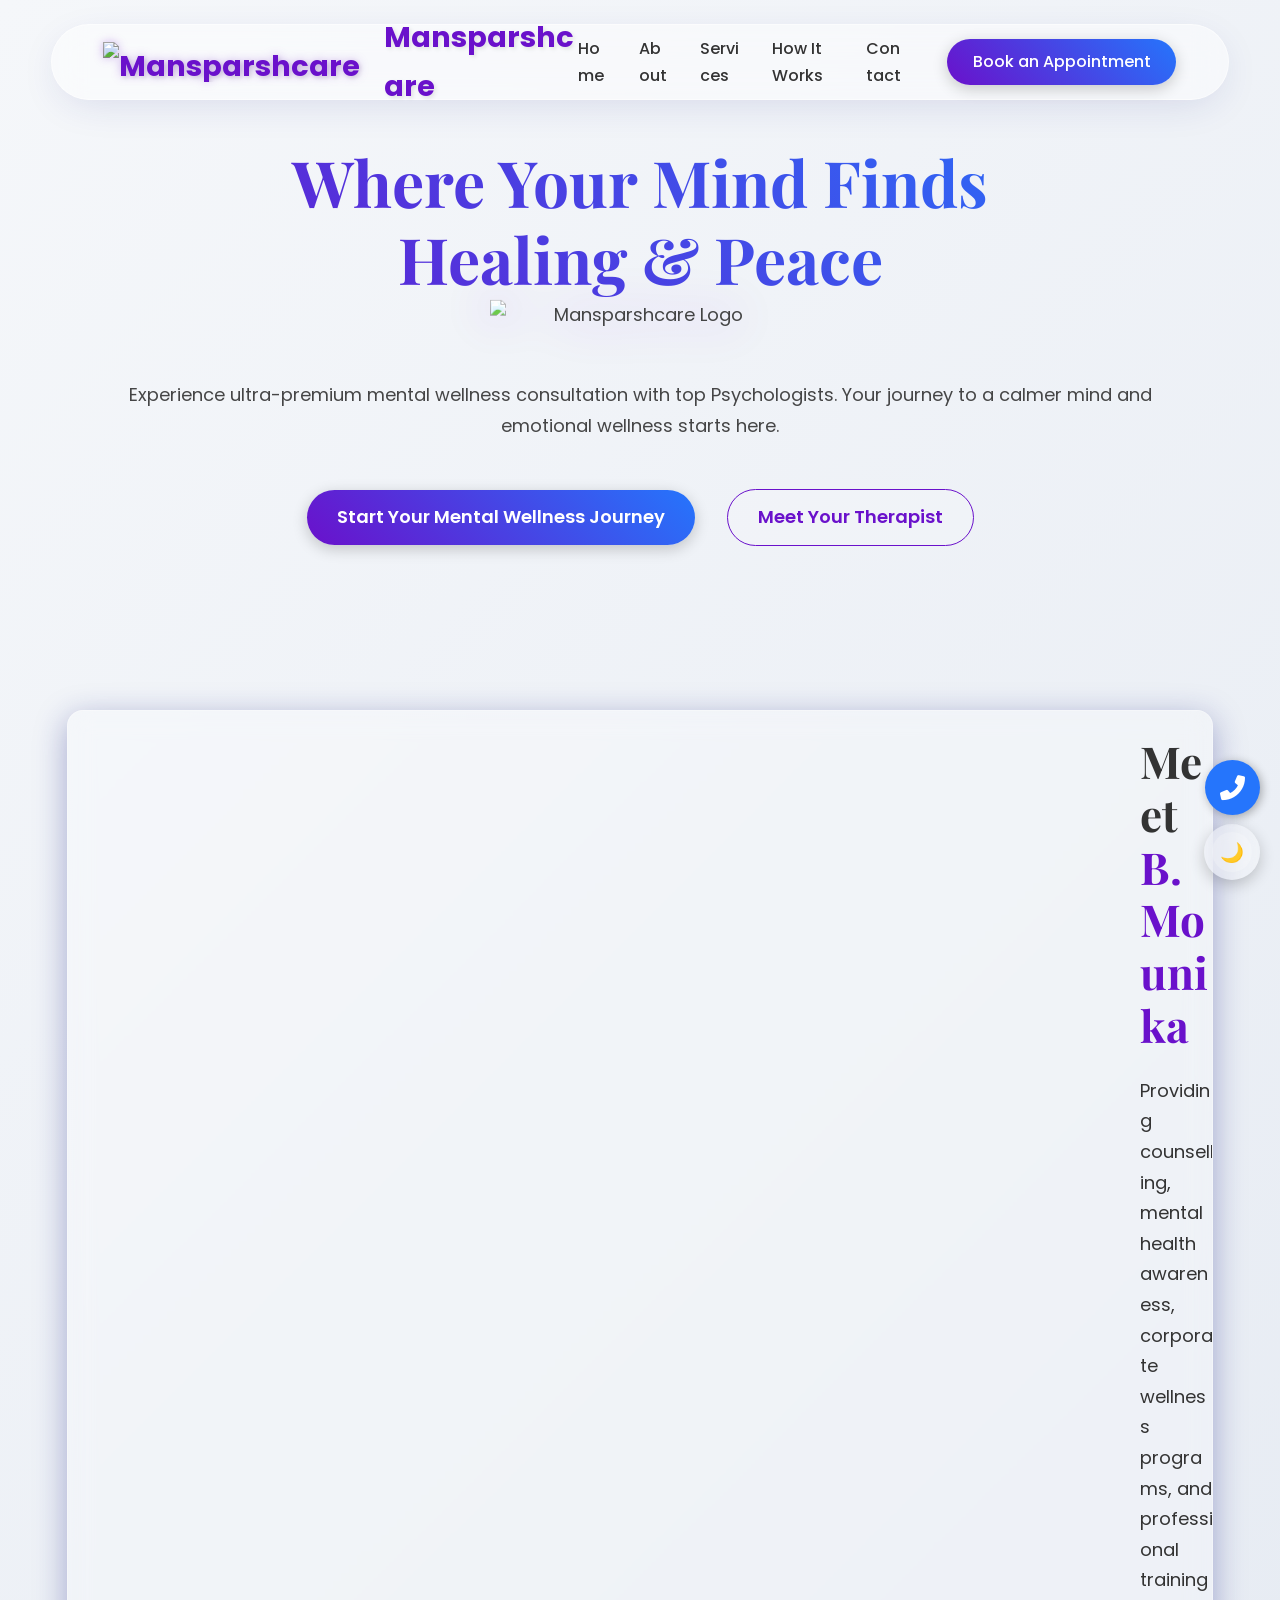
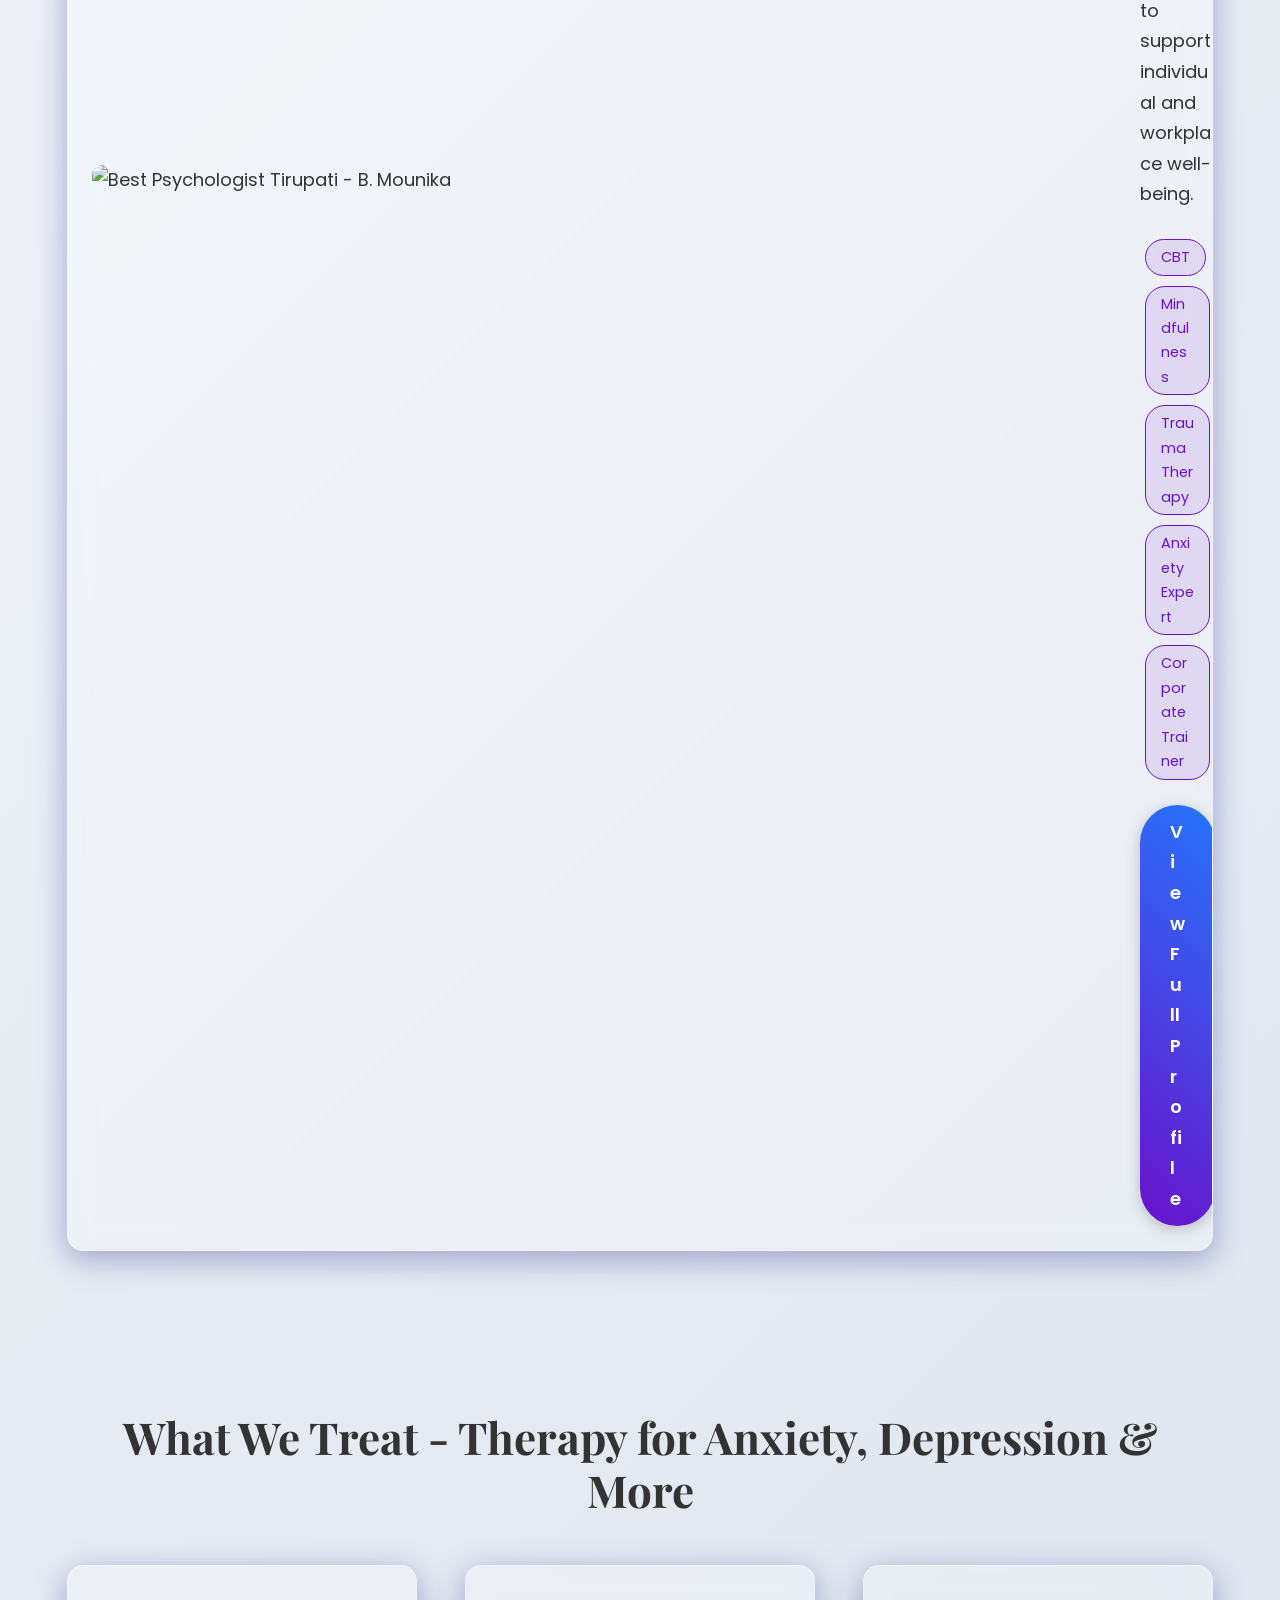
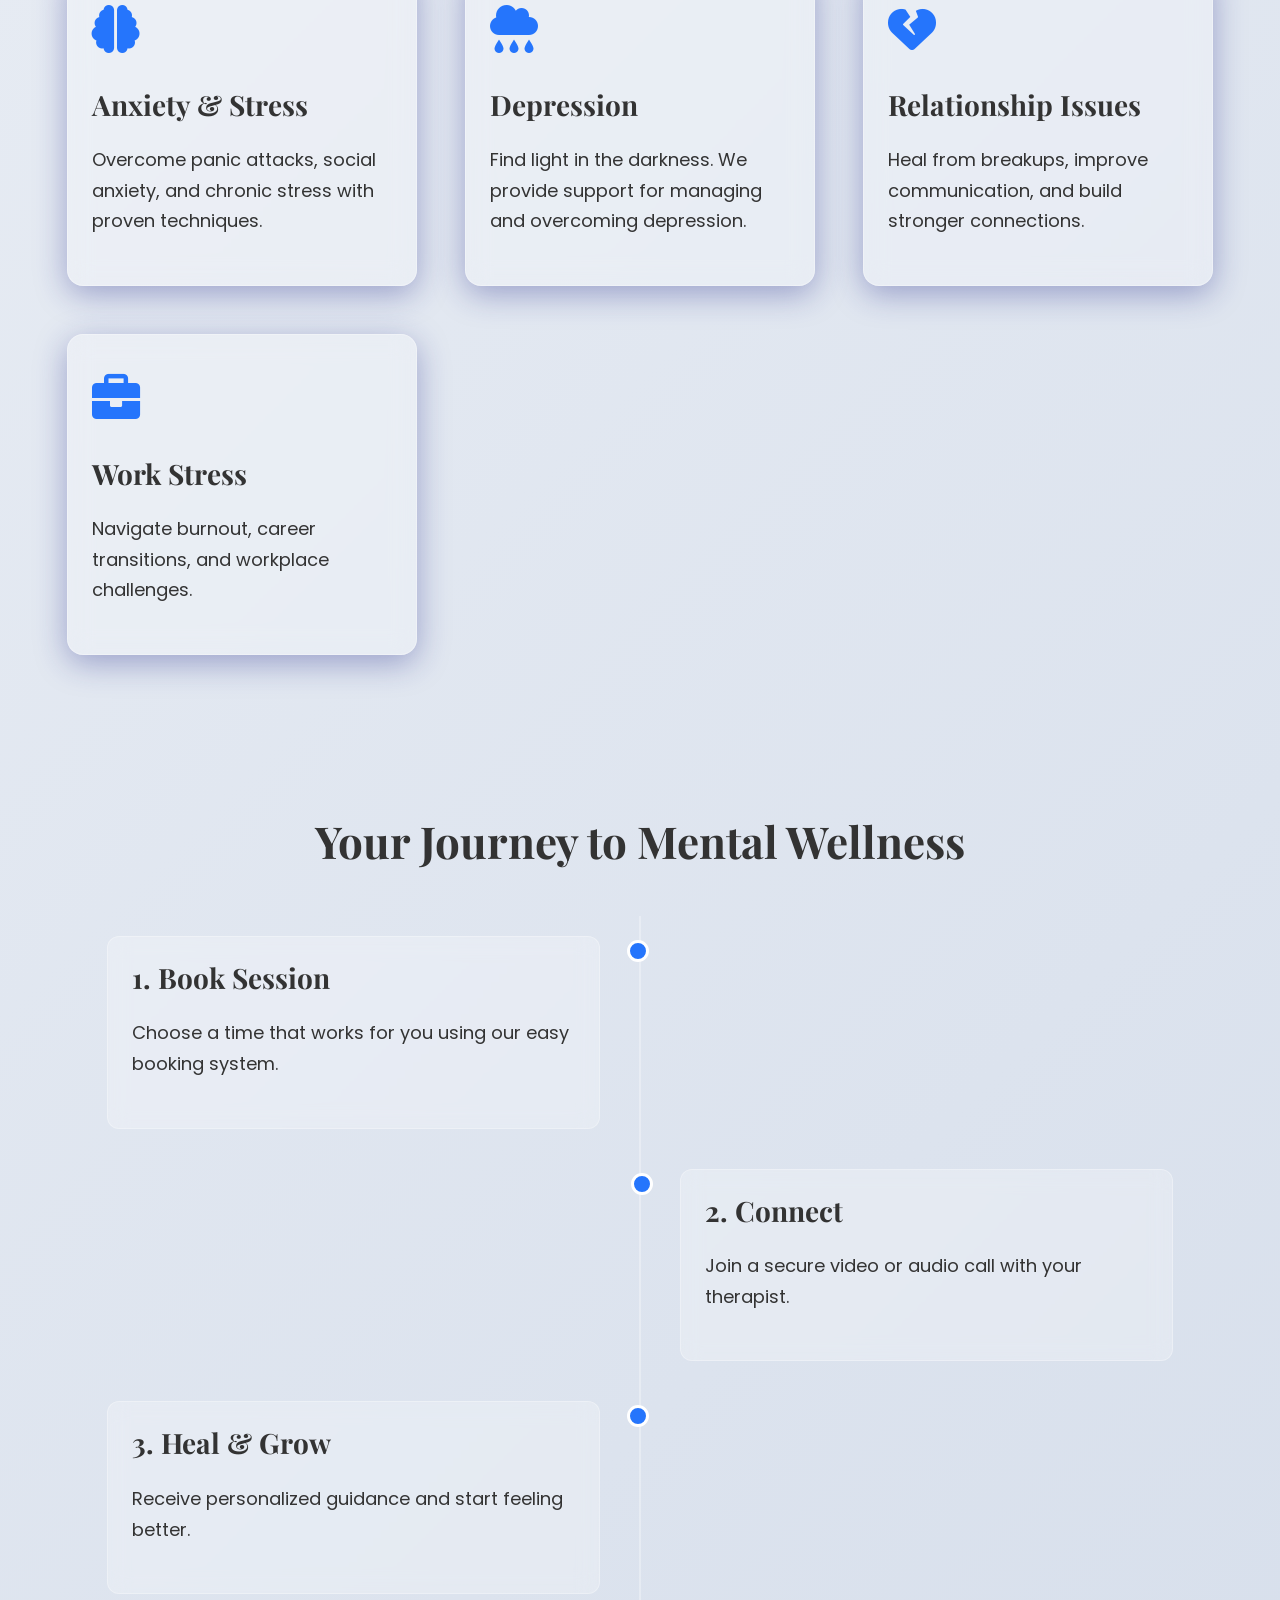
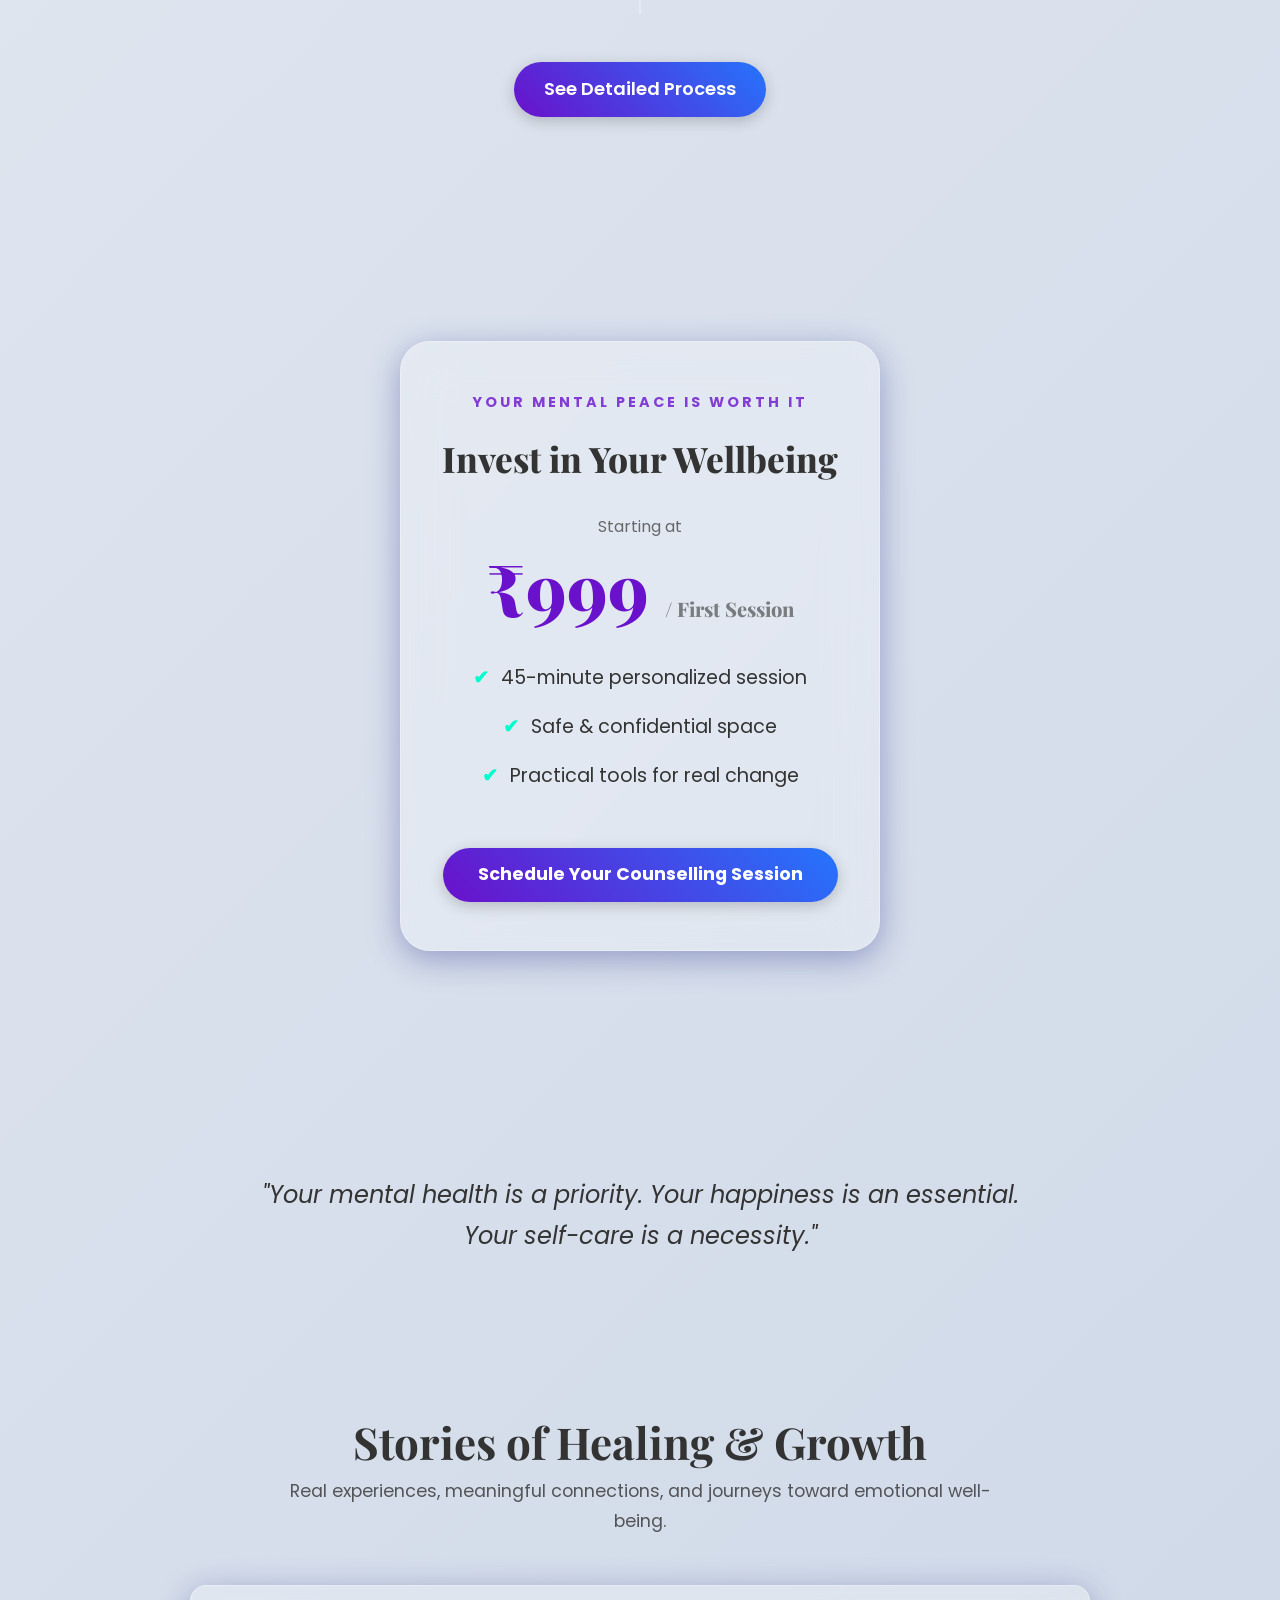
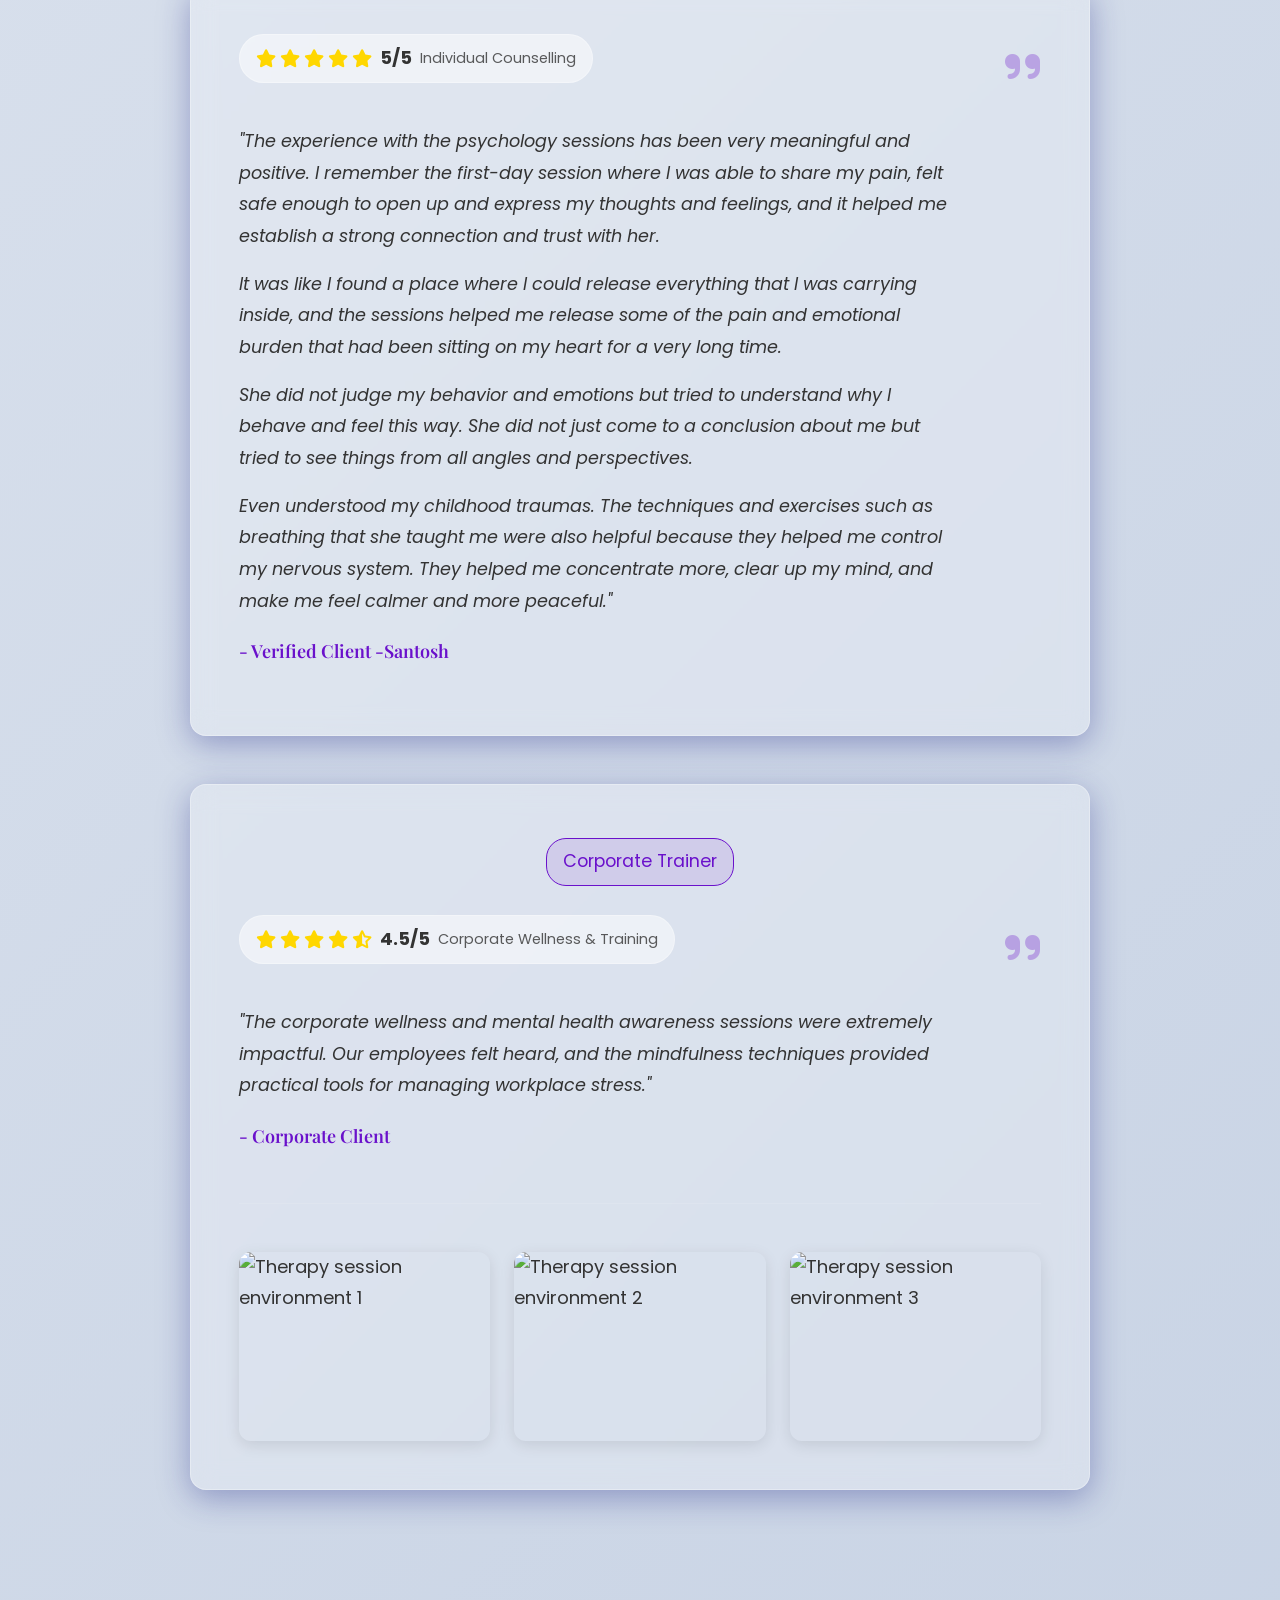
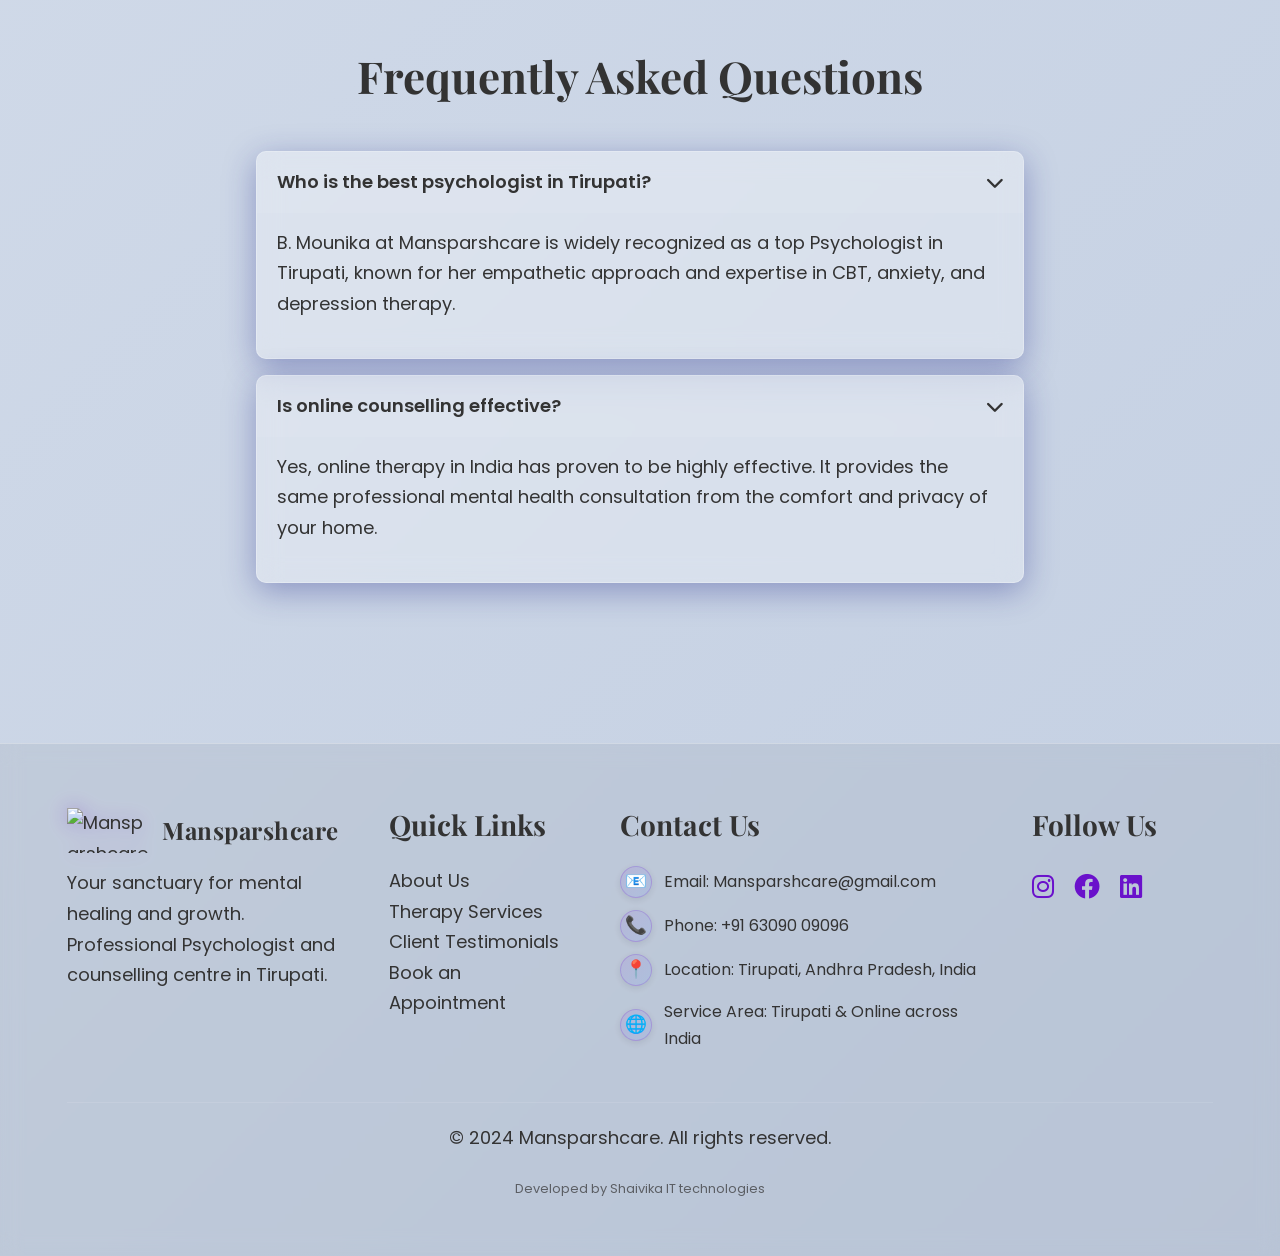
==== commit d92d40ab: "Fix mobile testimonial star rating layout" ====
--- a/index.html
+++ b/index.html
@@ -5,20 +5,25 @@
     <meta charset="UTF-8">
     <meta name="viewport" content="width=device-width, initial-scale=1.0">
     <title>Best Psychologist in Tirupati | Professional Counselling Services | Mansparshcare</title>
-    <meta name="description" content="Mansparshcare offers professional psychological counselling, therapy, and mental health support in Tirupati. Expert care for anxiety, depression, stress, relationships, family, children, and online consultations across India. Book your confidential appointment today.">
-    
+    <meta name="description"
+        content="Mansparshcare offers professional psychological counselling, therapy, and mental health support in Tirupati. Expert care for anxiety, depression, stress, relationships, family, children, and online consultations across India. Book your confidential appointment today.">
+
     <!-- Open Graph / Social -->
     <meta property="og:type" content="website">
     <meta property="og:url" content="https://mansparsecare.com/">
     <meta property="og:title" content="Best Psychologist in Tirupati | Professional Counselling Services">
-    <meta property="og:description" content="Mansparshcare offers professional psychological counselling, therapy, and mental health support in Tirupati. Expert care for anxiety, depression, and online consultations across India.">
-    <meta property="og:image" content="https://res.cloudinary.com/dcgppqjzk/image/upload/v1770992146/Screenshot_2026-02-13_183045_kmjk3s.png">
-    
+    <meta property="og:description"
+        content="Mansparshcare offers professional psychological counselling, therapy, and mental health support in Tirupati. Expert care for anxiety, depression, and online consultations across India.">
+    <meta property="og:image"
+        content="https://res.cloudinary.com/dcgppqjzk/image/upload/v1770992146/Screenshot_2026-02-13_183045_kmjk3s.png">
+
     <!-- Twitter -->
     <meta property="twitter:card" content="summary_large_image">
     <meta property="twitter:title" content="Best Psychologist in Tirupati | Professional Counselling Services">
-    <meta property="twitter:description" content="Mansparshcare offers professional psychological counselling, therapy, and mental health support in Tirupati.">
-    <meta property="twitter:image" content="https://res.cloudinary.com/dcgppqjzk/image/upload/v1770992146/Screenshot_2026-02-13_183045_kmjk3s.png">
+    <meta property="twitter:description"
+        content="Mansparshcare offers professional psychological counselling, therapy, and mental health support in Tirupati.">
+    <meta property="twitter:image"
+        content="https://res.cloudinary.com/dcgppqjzk/image/upload/v1770992146/Screenshot_2026-02-13_183045_kmjk3s.png">
 
     <!-- JSON-LD Schema -->
     <script type="application/ld+json">
@@ -111,7 +116,8 @@
                 <li><a href="services.html">Services</a></li>
                 <li><a href="how-it-works.html">How It Works</a></li>
                 <li><a href="contact.html">Contact</a></li>
-                <li><a href="contact.html" class="btn btn-primary" style="padding: 8px 20px;">Book an Appointment</a></li>
+                <li><a href="contact.html" class="btn btn-primary" style="padding: 8px 20px;">Book an Appointment</a>
+                </li>
             </ul>
         </div>
     </nav>
@@ -129,8 +135,11 @@
         </div>
         <div class="container">
             <div class="hero-content reveal">
-                <h1>Where Your Mind Finds <br> <span style="color: var(--accent-color);">Healing & Peace</span><br><span style="font-size: 0.5em; opacity: 0.8; line-height: 1.5; display: block; margin-top: 10px;">Best Psychologist in Tirupati</span></h1>
-                <p>Experience ultra-premium mental wellness consultation with top Psychologists. Your journey to a calmer mind and emotional wellness starts here.</p>
+                <h1>Where Your Mind Finds <br> <span style="color: var(--accent-color);">Healing & Peace</span><br><span
+                        style="font-size: 0.5em; opacity: 0.8; line-height: 1.5; display: block; margin-top: 10px;">Best
+                        Psychologist in Tirupati</span></h1>
+                <p>Experience ultra-premium mental wellness consultation with top Psychologists. Your journey to a
+                    calmer mind and emotional wellness starts here.</p>
                 <div class="cta-group">
                     <a href="contact.html" class="btn btn-primary">Start Your Mental Wellness Journey</a>
                     <a href="about.html" class="btn btn-glass">Meet Your Therapist</a>
@@ -146,17 +155,19 @@
                 <div class="therapist-img-container">
                     <!-- Placeholder for User's actual image if available, using generic for now -->
                     <img src="https://res.cloudinary.com/dcgppqjzk/image/upload/f_auto,q_auto/v1770894970/WhatsApp_Image_2026-02-12_at_01.46.03_mxazsm.jpg"
-                        alt="Best Psychologist Tirupati - B. Mounika" loading="lazy" decoding="async" style="width: 1000px; height: auto; border-radius: 10px;">
+                        alt="Best Psychologist Tirupati - B. Mounika" loading="lazy" decoding="async"
+                        style="width: 1000px; height: auto; border-radius: 10px;">
                 </div>
                 <div class="therapist-info">
                     <h2>Meet <span style="color: var(--primary-color);">B. Mounika</span></h2>
-                    <p>Lead Psychologist at Mansparshcare. Dedicated to providing compassionate, evidence-based therapy
-                        tailored to your unique needs in Tirupati and online across India.</p>
+                    <p>Providing counselling, mental health awareness, corporate wellness programs, and professional
+                        training to support individual and workplace well-being.</p>
                     <div style="margin: 20px 0;">
                         <span class="skill-badge">CBT</span>
                         <span class="skill-badge">Mindfulness</span>
                         <span class="skill-badge">Trauma Therapy</span>
                         <span class="skill-badge">Anxiety Expert</span>
+                        <span class="skill-badge">Corporate Trainer</span>
                     </div>
                     <a href="about.html" class="btn btn-primary">View Full Profile</a>
                 </div>
@@ -167,7 +178,8 @@
     <!-- What We Treat -->
     <section class="section">
         <div class="container">
-            <h2 class="text-center reveal" style="margin-bottom: 3rem;">What We Treat - Therapy for Anxiety, Depression & More</h2>
+            <h2 class="text-center reveal" style="margin-bottom: 3rem;">What We Treat - Therapy for Anxiety, Depression
+                & More</h2>
             <div class="cards-grid">
                 <div class="glass card reveal">
                     <div class="card-icon"><i class="fas fa-brain"></i></div>
@@ -270,45 +282,105 @@
         <div class="container">
             <div class="text-center reveal">
                 <h2 style="margin-bottom: 0.5rem;">Stories of Healing & Growth</h2>
-                <p style="margin-bottom: 3rem; font-size: 1.1rem; opacity: 0.8;">Real experiences, meaningful connections, and journeys toward emotional well-being.</p>
-            </div>
-            
-            <div class="testimonial-container reveal glass card">
+                <p style="margin-bottom: 3rem; font-size: 1.1rem; opacity: 0.8;">Real experiences, meaningful
+                    connections, and journeys toward emotional well-being.</p>
+            </div>
+
+            <div class="testimonial-container reveal glass card" style="margin-bottom: 3rem;">
                 <div class="testimonial-header">
                     <div class="testimonial-rating">
-                        <i class="fas fa-star" style="color: gold;"></i>
-                        <i class="fas fa-star" style="color: gold;"></i>
-                        <i class="fas fa-star" style="color: gold;"></i>
-                        <i class="fas fa-star" style="color: gold;"></i>
-                        <i class="fas fa-star-half-alt" style="color: gold;"></i>
-                        <span style="font-weight: bold; margin-left: 8px;">4.5/5</span>
-                        <span style="font-size: 0.9rem; opacity: 0.8; margin-left: 8px;">Session Delivery &amp; Information</span>
+                        <div class="rating-stars">
+                            <i class="fas fa-star" style="color: gold;"></i>
+                            <i class="fas fa-star" style="color: gold;"></i>
+                            <i class="fas fa-star" style="color: gold;"></i>
+                            <i class="fas fa-star" style="color: gold;"></i>
+                            <i class="fas fa-star" style="color: gold;"></i>
+                        </div>
+                        <span style="font-weight: bold; margin-left: 8px;">5/5</span>
+                        <span style="font-size: 0.9rem; opacity: 0.8; margin-left: 8px;">Individual Counselling</span>
                     </div>
                     <div class="testimonial-quote-icon">
                         <i class="fas fa-quote-right"></i>
                     </div>
                 </div>
-                
+
                 <div class="testimonial-body">
-                    <p>"The experience with the psychology sessions has been very meaningful and positive. I remember the first-day session where I was able to share my pain, felt safe enough to open up and express my thoughts and feelings, and it helped me establish a strong connection and trust with her.</p>
-                    <p>It was like I found a place where I could release everything that I was carrying inside, and the sessions helped me release some of the pain and emotional burden that had been sitting on my heart for a very long time.</p>
-                    <p>She did not judge my behavior and emotions but tried to understand why I behave and feel this way. She did not just come to a conclusion about me but tried to see things from all angles and perspectives.</p>
-                    <p>Even understood my childhood traumas. The techniques and exercises such as breathing that she taught me were also helpful because they helped me control my nervous system. They helped me concentrate more, clear up my mind, and make me feel calmer and more peaceful."</p>
-                </div>
-                
+                    <p>"The experience with the psychology sessions has been very meaningful and positive. I remember
+                        the first-day session where I was able to share my pain, felt safe enough to open up and express
+                        my thoughts and feelings, and it helped me establish a strong connection and trust with her.</p>
+                    <p>It was like I found a place where I could release everything that I was carrying inside, and the
+                        sessions helped me release some of the pain and emotional burden that had been sitting on my
+                        heart for a very long time.</p>
+                    <p>She did not judge my behavior and emotions but tried to understand why I behave and feel this
+                        way. She did not just come to a conclusion about me but tried to see things from all angles and
+                        perspectives.</p>
+                    <p>Even understood my childhood traumas. The techniques and exercises such as breathing that she
+                        taught me were also helpful because they helped me control my nervous system. They helped me
+                        concentrate more, clear up my mind, and make me feel calmer and more peaceful."</p>
+                </div>
+
                 <div class="testimonial-footer">
-                    <h4>- Verified Client</h4>
-                </div>
-                
+                    <h4>- Verified Client -Santosh</h4>
+                </div>
+            </div>
+
+            <div class="testimonial-container reveal glass card">
+                <div class="text-center" style="margin-bottom: 1.5rem;">
+                    <span class="skill-badge" style="font-size: 1.1rem; padding: 8px 16px;">Corporate Trainer</span>
+                </div>
+                <div class="testimonial-header">
+                    <div class="testimonial-rating">
+                        <div class="rating-stars">
+                            <i class="fas fa-star" style="color: gold;"></i>
+                            <i class="fas fa-star" style="color: gold;"></i>
+                            <i class="fas fa-star" style="color: gold;"></i>
+                            <i class="fas fa-star" style="color: gold;"></i>
+                            <i class="fas fa-star-half-alt" style="color: gold;"></i>
+                        </div>
+                        <span style="font-weight: bold; margin-left: 8px;">4.5/5</span>
+                        <span style="font-size: 0.9rem; opacity: 0.8; margin-left: 8px;">Corporate Wellness &
+                            Training</span>
+                    </div>
+                    <div class="testimonial-quote-icon">
+                        <i class="fas fa-quote-right"></i>
+                    </div>
+                </div>
+
+                <div class="testimonial-body">
+                    <p>"The corporate wellness and mental health awareness sessions were extremely impactful. Our
+                        employees felt heard, and the mindfulness techniques provided practical tools for managing
+                        workplace stress."</p>
+                </div>
+
+                <div class="testimonial-footer"
+                    style="border-bottom: 1px solid rgba(255,255,255,0.1); padding-bottom: 2rem; margin-bottom: 2rem;">
+                    <h4>- Corporate Client</h4>
+                </div>
+
                 <div class="testimonial-gallery">
                     <div class="gallery-item">
-                        <img src="https://res.cloudinary.com/dwv8kc9vb/image/upload/v1790700695/monikia1_igrj5h.jpg" alt="Therapy session environment 1" onclick="openLightbox(this.src)" loading="lazy">
+                        <img src="https://res.cloudinary.com/dwv8kc9vb/image/upload/v1790700695/monikia1_igrj5h.jpg"
+                            alt="Therapy session environment 1" onclick="openLightbox(this.src)" loading="lazy">
+                        <div class="photo-rating">
+                            <i class="fas fa-star"></i><i class="fas fa-star"></i><i class="fas fa-star"></i><i
+                                class="fas fa-star"></i><i class="fas fa-star-half-alt"></i> <span>4.5/5</span>
+                        </div>
                     </div>
                     <div class="gallery-item">
-                        <img src="https://res.cloudinary.com/dwv8kc9vb/image/upload/v1790700699/monikia2_la4qzh.jpg" alt="Therapy session environment 2" onclick="openLightbox(this.src)" loading="lazy">
+                        <img src="https://res.cloudinary.com/dwv8kc9vb/image/upload/v1790700699/monikia2_la4qzh.jpg"
+                            alt="Therapy session environment 2" onclick="openLightbox(this.src)" loading="lazy">
+                        <div class="photo-rating">
+                            <i class="fas fa-star"></i><i class="fas fa-star"></i><i class="fas fa-star"></i><i
+                                class="fas fa-star"></i><i class="fas fa-star"></i> <span>5/5</span>
+                        </div>
                     </div>
                     <div class="gallery-item">
-                        <img src="https://res.cloudinary.com/dwv8kc9vb/image/upload/v1790700708/mounikia3_u0ic2j.jpg" alt="Therapy session environment 3" onclick="openLightbox(this.src)" loading="lazy">
+                        <img src="https://res.cloudinary.com/dwv8kc9vb/image/upload/v1790700708/mounikia3_u0ic2j.jpg"
+                            alt="Therapy session environment 3" onclick="openLightbox(this.src)" loading="lazy">
+                        <div class="photo-rating">
+                            <i class="fas fa-star"></i><i class="fas fa-star"></i><i class="fas fa-star"></i><i
+                                class="fas fa-star"></i><i class="fas fa-star-half-alt"></i> <span>4.5/5</span>
+                        </div>
                     </div>
                 </div>
             </div>
@@ -331,7 +403,8 @@
                     <i class="fas fa-chevron-down"></i>
                 </div>
                 <div class="accordion-content">
-                    <p>B. Mounika at Mansparshcare is widely recognized as a top Psychologist in Tirupati, known for her empathetic approach and expertise in CBT, anxiety, and depression therapy.</p>
+                    <p>B. Mounika at Mansparshcare is widely recognized as a top Psychologist in Tirupati, known for her
+                        empathetic approach and expertise in CBT, anxiety, and depression therapy.</p>
                 </div>
             </div>
             <div class="accordion-item glass reveal">
@@ -340,7 +413,8 @@
                     <i class="fas fa-chevron-down"></i>
                 </div>
                 <div class="accordion-content">
-                    <p>Yes, online therapy in India has proven to be highly effective. It provides the same professional mental health consultation from the comfort and privacy of your home.</p>
+                    <p>Yes, online therapy in India has proven to be highly effective. It provides the same professional
+                        mental health consultation from the comfort and privacy of your home.</p>
                 </div>
             </div>
         </div>
@@ -361,7 +435,8 @@
                             alt="Mansparshcare Mental Wellness Centre Logo" loading="lazy" decoding="async">
                         <h3>Mansparshcare</h3>
                     </div>
-                    <p>Your sanctuary for mental healing and growth. Professional Psychologist and counselling centre in Tirupati.</p>
+                    <p>Your sanctuary for mental healing and growth. Professional Psychologist and counselling centre in
+                        Tirupati.</p>
                 </div>
                 <div>
                     <h3>Quick Links</h3>
@@ -406,7 +481,9 @@
             </div>
             <div class="text-center" style="border-top: 1px solid rgba(255,255,255,0.1); padding-top: 20px;">
                 <p>&copy; 2024 Mansparshcare. All rights reserved.</p>
-                <p style="font-size: 0.8rem; opacity: 0.7; margin-top: 5px;">Developed by <a href="https://shaivikaittechnologies.in" target="_blank" style="color: inherit; text-decoration: none;">Shaivika IT technologies</a></p>
+                <p style="font-size: 0.8rem; opacity: 0.7; margin-top: 5px;">Developed by <a
+                        href="https://shaivikaittechnologies.in" target="_blank"
+                        style="color: inherit; text-decoration: none;">Shaivika IT technologies</a></p>
             </div>
         </div>
     </footer>
--- a/style.css
+++ b/style.css
@@ -65,7 +65,7 @@
     position: relative;
 }
 
-@media (max-width: 768px) {
+@media (max-width: 767px) {
     body {
         padding-bottom: 100px;
     }
@@ -138,7 +138,7 @@
     padding: 0 var(--space-sm);
 }
 
-@media (max-width: 768px) {
+@media (max-width: 767px) {
     .container {
         width: 95%;
         padding: 0 1rem;
@@ -223,7 +223,7 @@
     gap: 10px;
 }
 
-@media (max-width: 480px) {
+@media (max-width: 575px) {
     .logo {
         font-size: 1.5rem;
     }
@@ -236,7 +236,7 @@
     transition: transform 0.3s ease;
 }
 
-@media (max-width: 480px) {
+@media (max-width: 575px) {
     .logo img {
         height: 35px;
     }
@@ -522,7 +522,7 @@
     border: none;
 }
 
-@media (max-width: 480px) {
+@media (max-width: 575px) {
     .btn {
         padding: 10px 24px;
         font-size: 0.95rem;
@@ -599,7 +599,7 @@
     width: 100%;
 }
 
-@media (max-width: 480px) {
+@media (max-width: 575px) {
     .card {
         padding: 1rem;
     }
@@ -676,7 +676,7 @@
     box-shadow: 0 5px 15px rgba(0, 0, 0, 0.2);
 }
 
-@media (max-width: 768px) {
+@media (max-width: 767px) {
     .theme-customizer {
         bottom: 15px;
         right: 15px;
@@ -696,7 +696,7 @@
     background: rgba(255, 255, 255, 0.2);
 }
 
-@media (max-width: 350px) {
+@media (max-width: 374px) {
     .theme-btn {
         width: 35px;
         height: 35px;
@@ -722,7 +722,7 @@
     margin-bottom: 50px;
 }
 
-@media (max-width: 1024px) {
+@media (max-width: 1023px) {
     .footer-content {
         grid-template-columns: repeat(2, 1fr);
     }
@@ -901,7 +901,7 @@
     text-align: left;
 }
 
-@media (max-width: 480px) {
+@media (max-width: 575px) {
     .timeline {
         padding-left: 20px;
     }
@@ -990,7 +990,7 @@
     overflow-wrap: break-word;
 }
 
-@media (max-width: 480px) {
+@media (max-width: 575px) {
     .therapist-info {
         padding: 0 0.5rem;
     }
@@ -1026,7 +1026,7 @@
     word-wrap: break-word;
 }
 
-@media (max-width: 480px) {
+@media (max-width: 575px) {
     .skill-badge {
         padding: 4px 12px;
         margin: 4px;
@@ -1154,7 +1154,7 @@
     word-wrap: break-word;
 }
 
-@media (max-width: 480px) {
+@media (max-width: 575px) {
     .accordion-header {
         padding: 12px 15px;
         font-size: 0.95rem;
@@ -1169,7 +1169,7 @@
     background: rgba(255, 255, 255, 0.05);
 }
 
-@media (max-width: 480px) {
+@media (max-width: 575px) {
     .accordion-content {
         padding: 0 15px;
     }
@@ -1180,7 +1180,7 @@
     max-height: 500px;
 }
 
-@media (max-width: 480px) {
+@media (max-width: 575px) {
     .accordion-item.active .accordion-content {
         padding: 12px 15px;
     }
@@ -1212,7 +1212,7 @@
     background-color: var(--primary-color);
 }
 
-@media (max-width: 350px) {
+@media (max-width: 374px) {
     .floating-call-btn {
         width: 45px;
         height: 45px;
@@ -1272,13 +1272,13 @@
     transition: all 0.8s cubic-bezier(0.4, 0, 0.2, 1);
 }
 
-@media (max-width: 768px) {
+@media (max-width: 767px) {
     .hero-center-logo img {
         width: 200px;
     }
 }
 
-@media (max-width: 480px) {
+@media (max-width: 575px) {
     .hero-center-logo img {
         width: 150px;
     }
@@ -1346,7 +1346,7 @@
     }
 }
 
-@media (max-width: 480px) {
+@media (max-width: 575px) {
     .middle-bg-logo img {
         width: 200px;
     }
@@ -1377,13 +1377,13 @@
     animation: pulse-glow 7s infinite ease-in-out, floating 9s infinite ease-in-out;
 }
 
-@media (max-width: 768px) {
+@media (max-width: 767px) {
     .bg-deco-logo img {
         width: 180px;
     }
 }
 
-@media (max-width: 480px) {
+@media (max-width: 575px) {
     .bg-deco-logo img {
         width: 120px;
     }
@@ -1395,7 +1395,7 @@
     animation-duration: 9s, 11s;
 }
 
-@media (max-width: 768px) {
+@media (max-width: 767px) {
     .bg-deco-logo.type-2 img {
         width: 220px;
     }
@@ -1407,7 +1407,7 @@
     animation-duration: 5s, 7s;
 }
 
-@media (max-width: 768px) {
+@media (max-width: 767px) {
     .bg-deco-logo.type-3 img {
         width: 140px;
     }
@@ -1688,6 +1688,23 @@
     border: 1px solid var(--glass-border);
 }
 
+.rating-stars {
+    display: flex;
+    flex-direction: row;
+    flex-wrap: nowrap;
+    align-items: center;
+    justify-content: flex-start;
+    gap: 4px;
+    width: max-content;
+}
+
+.rating-stars i {
+    display: inline-flex;
+    flex: 0 0 auto;
+    width: auto;
+    height: auto;
+}
+
 [data-theme="dark"] .testimonial-rating {
     background: rgba(0, 0, 0, 0.2);
 }
@@ -1757,7 +1774,7 @@
     transform: scale(1.08);
 }
 
-@media (max-width: 768px) {
+@media (max-width: 767px) {
     .testimonial-gallery {
         grid-template-columns: 1fr;
     }
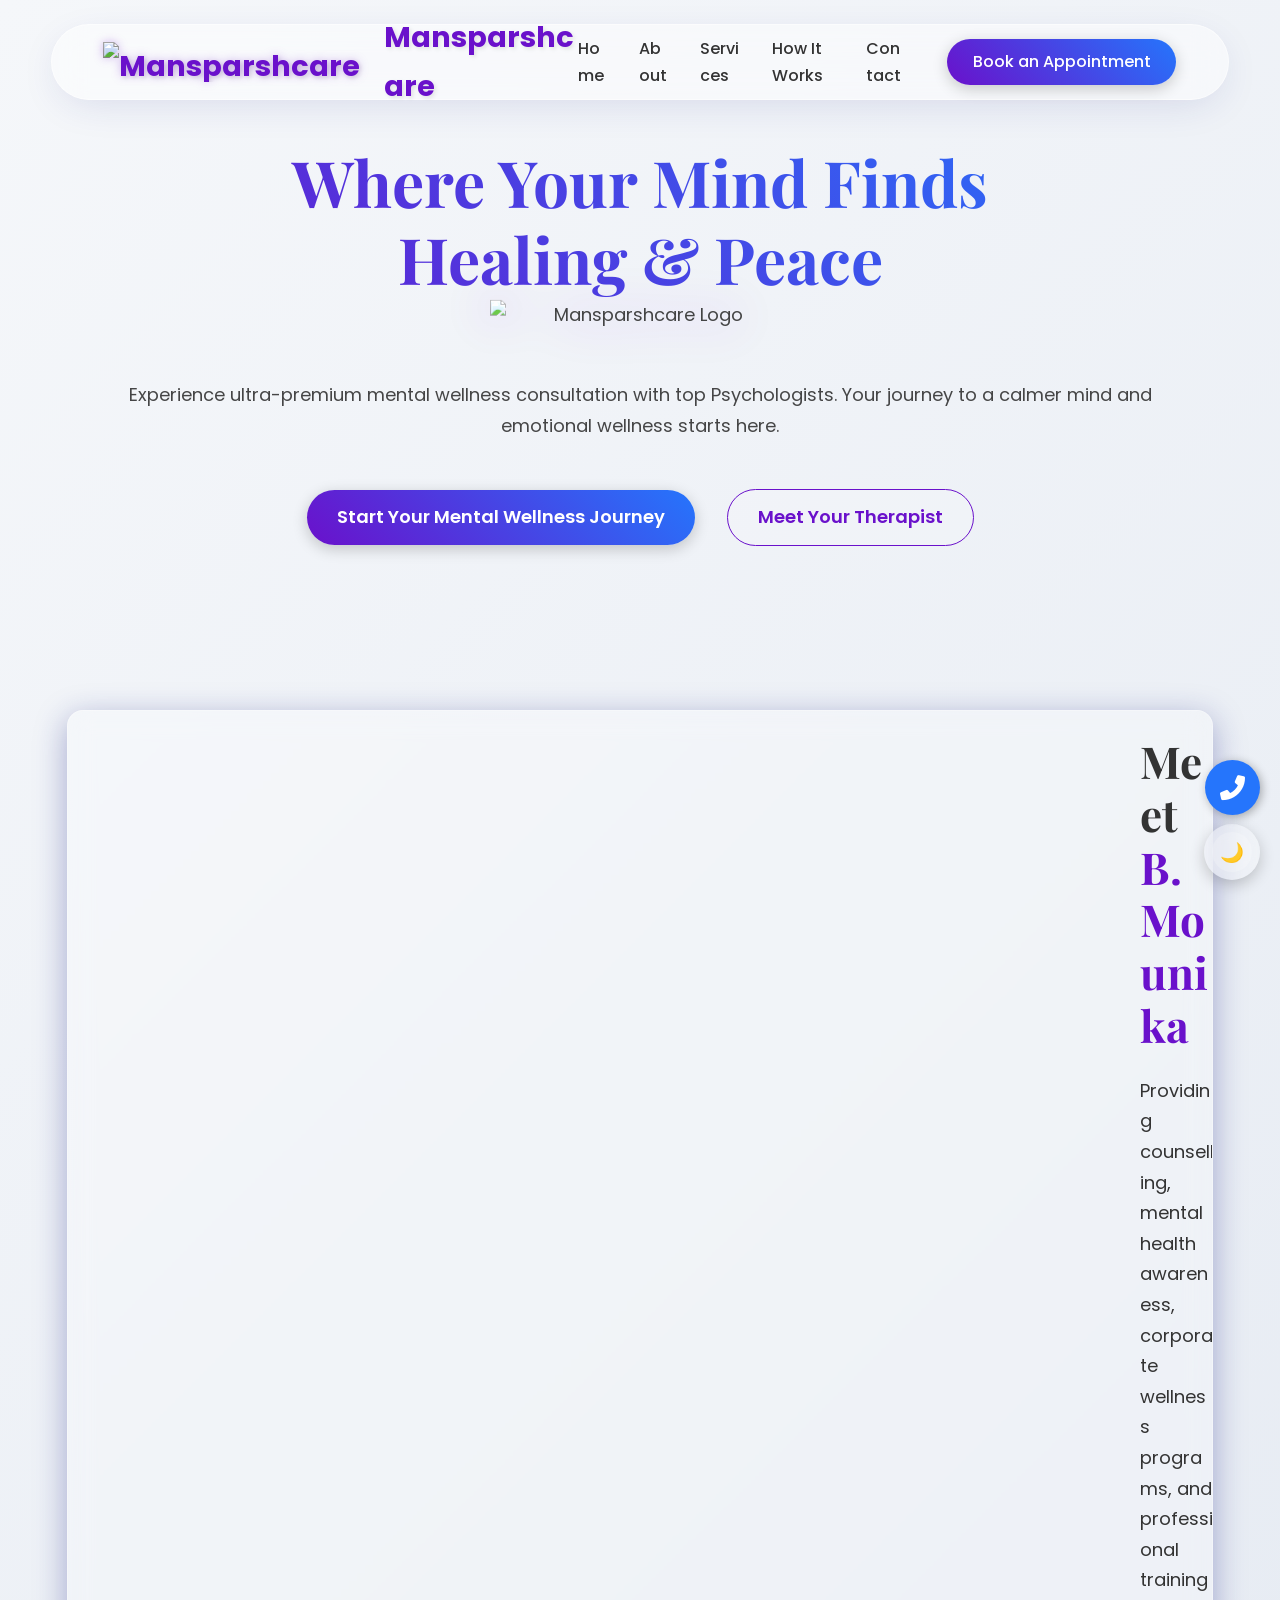
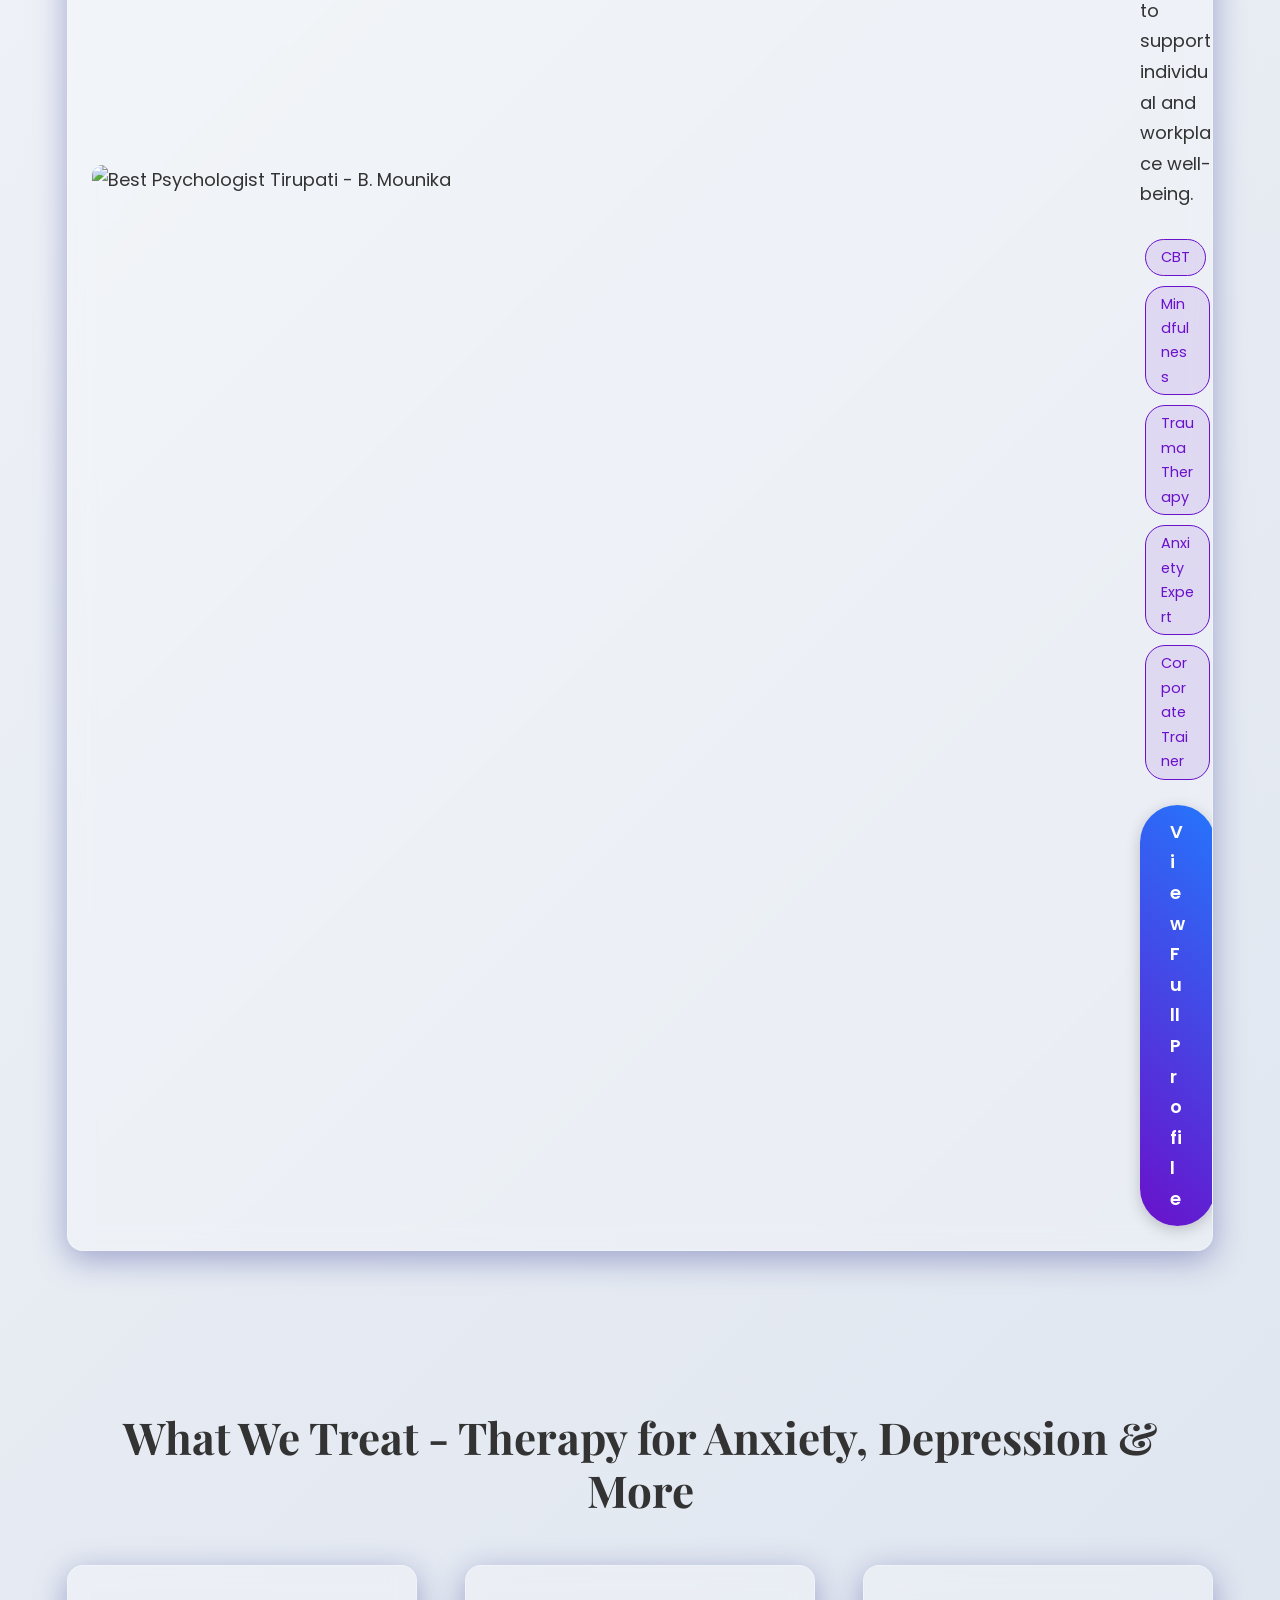
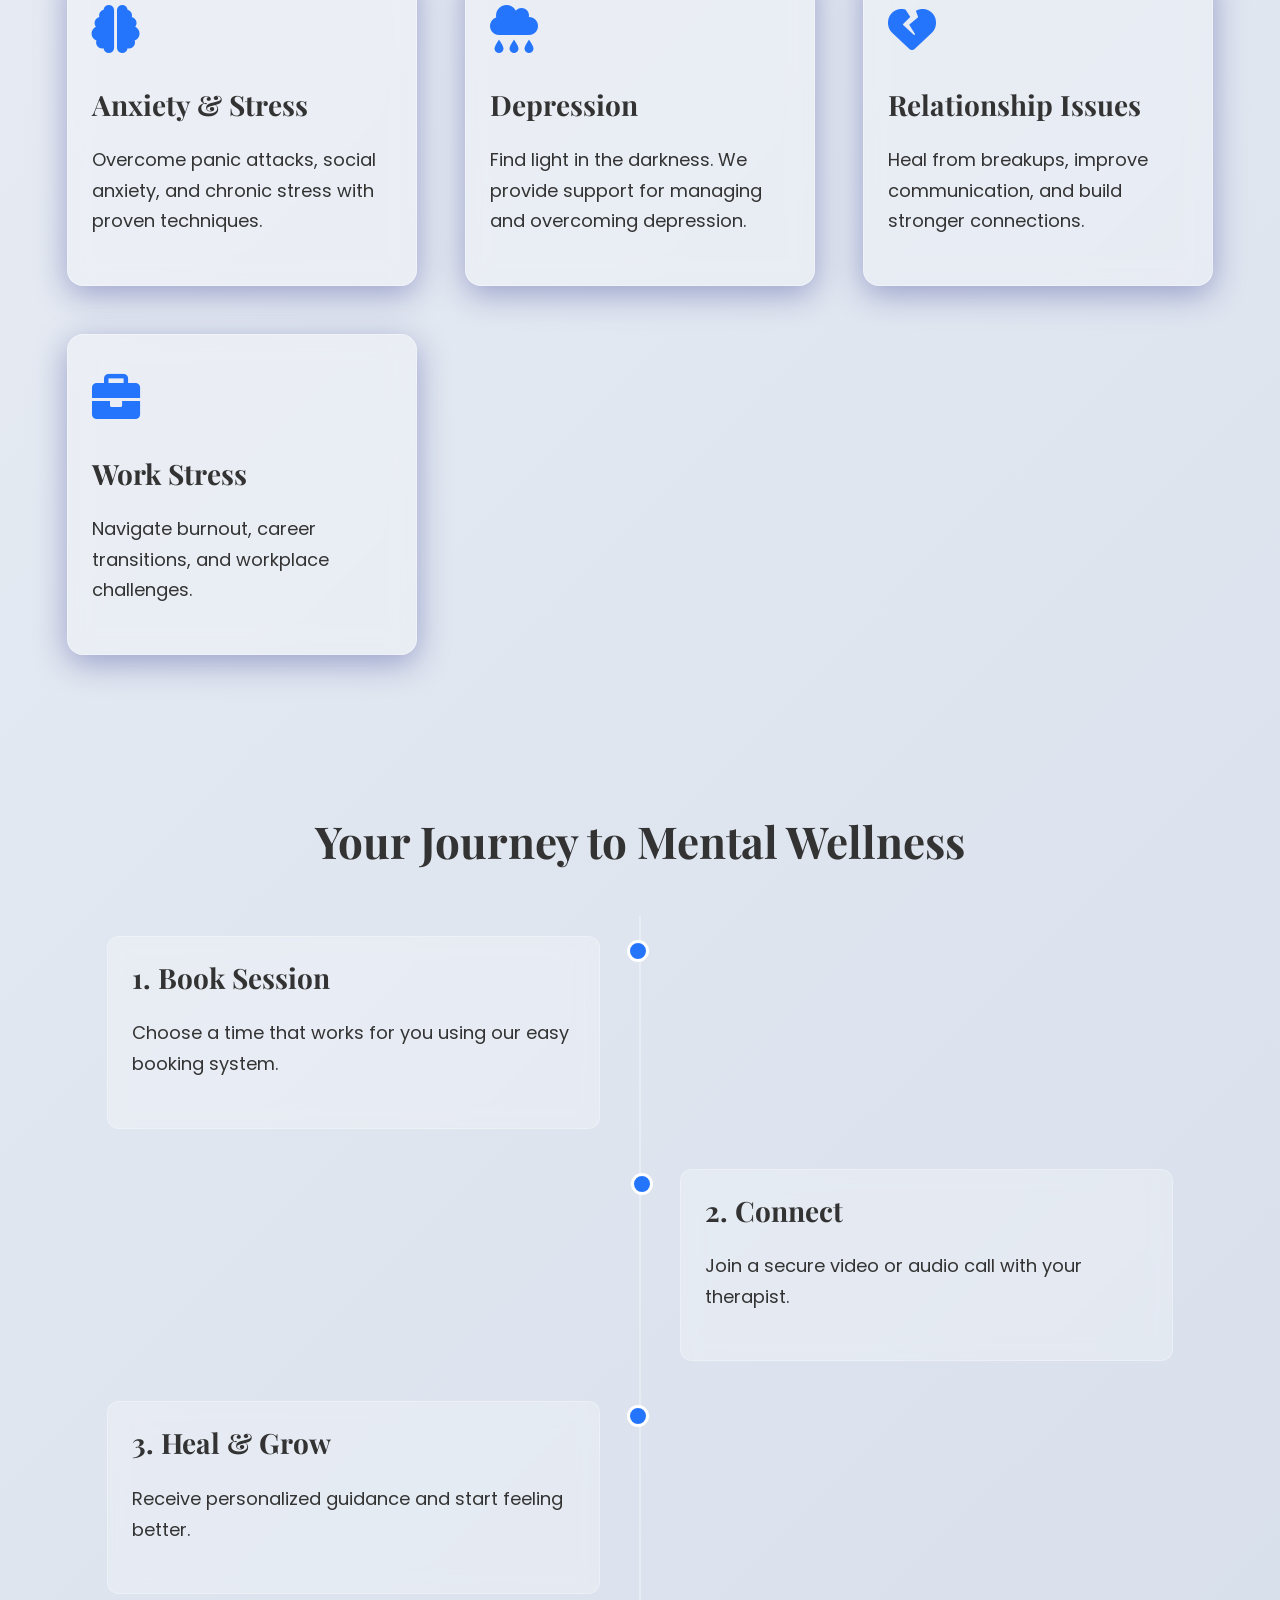
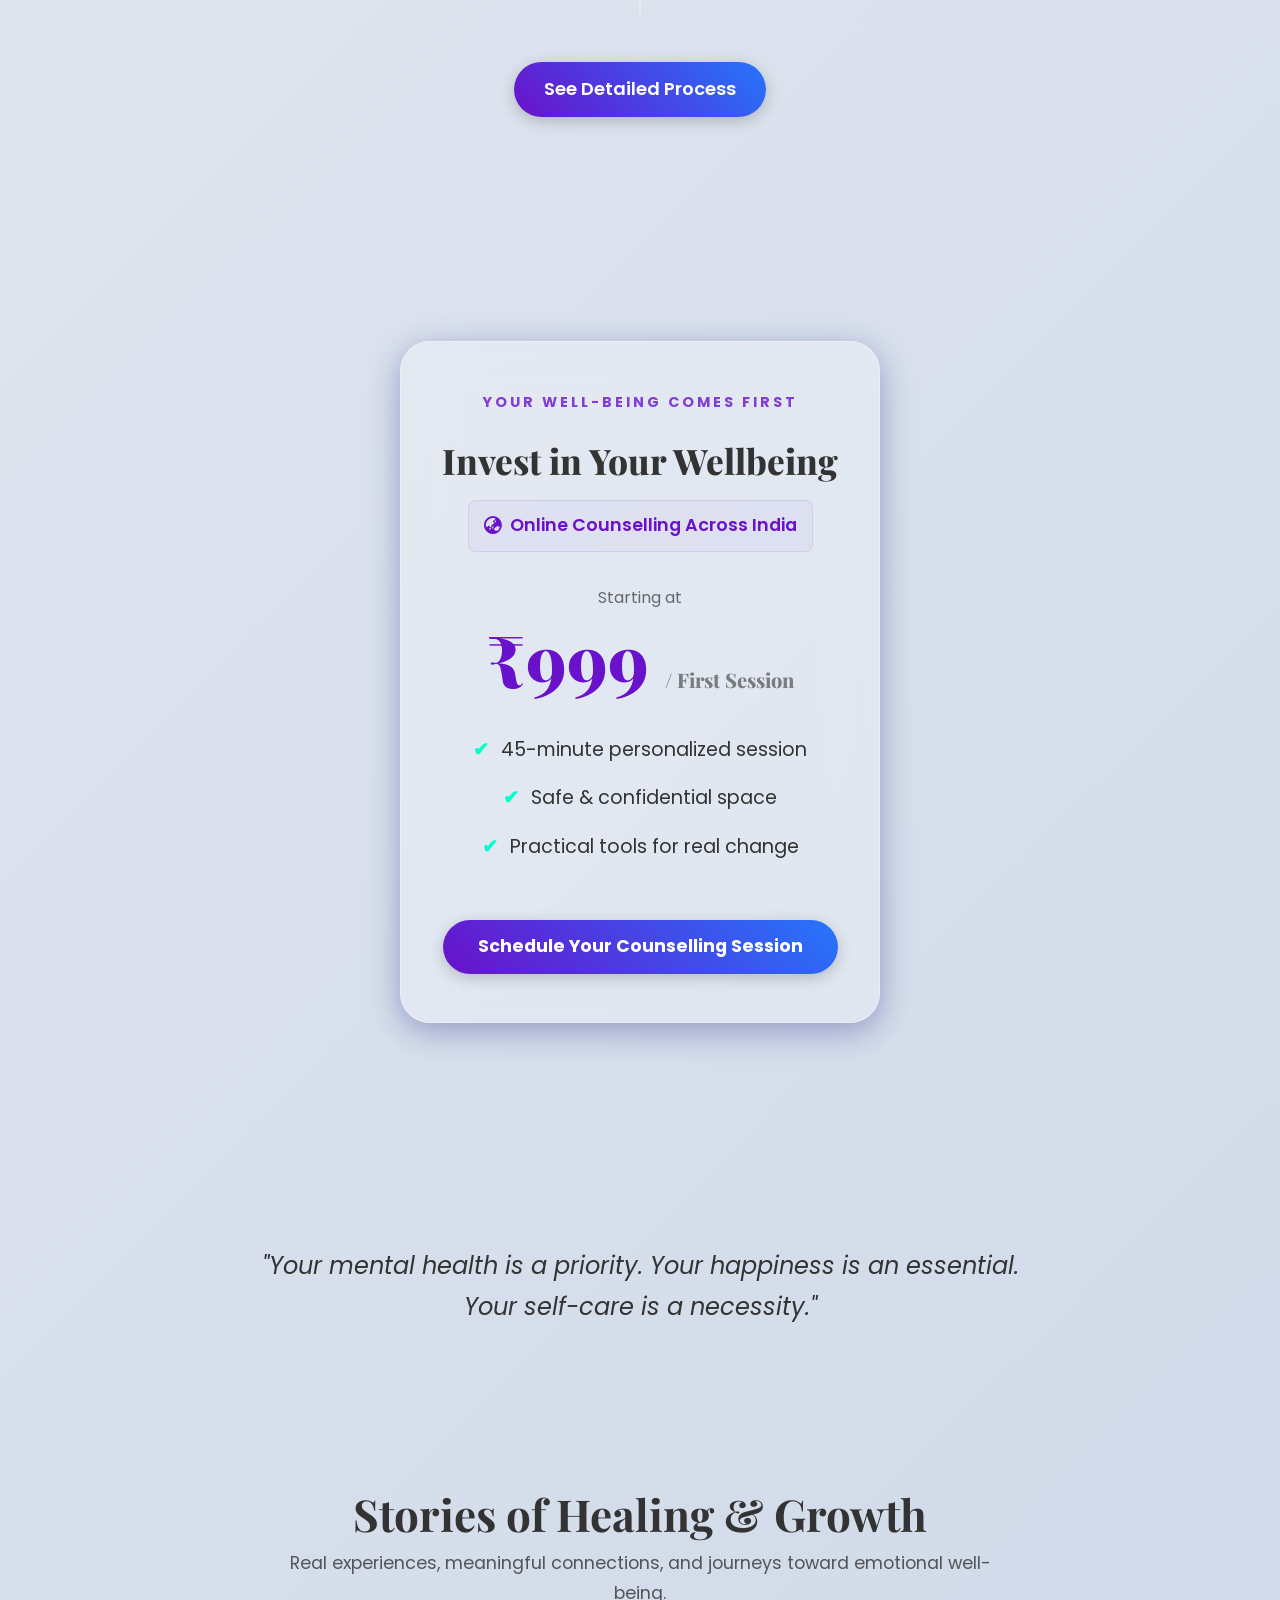
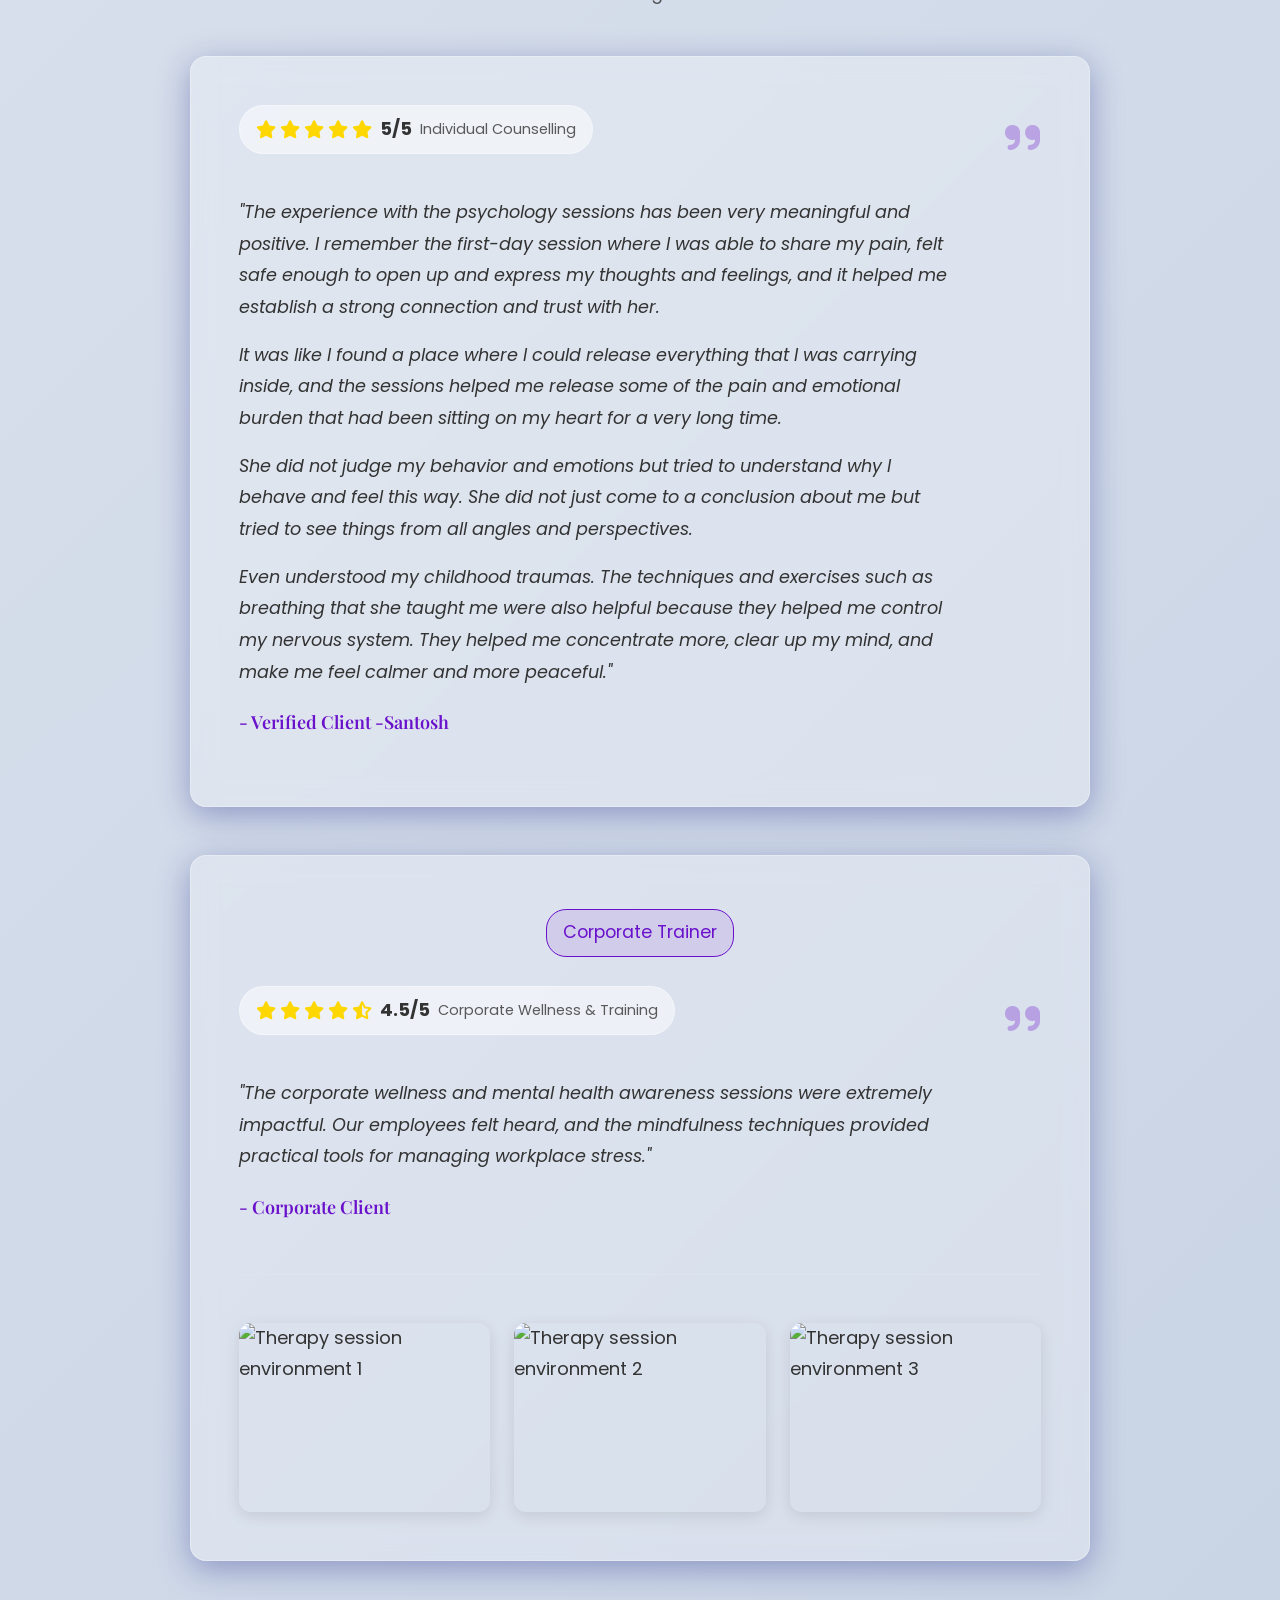
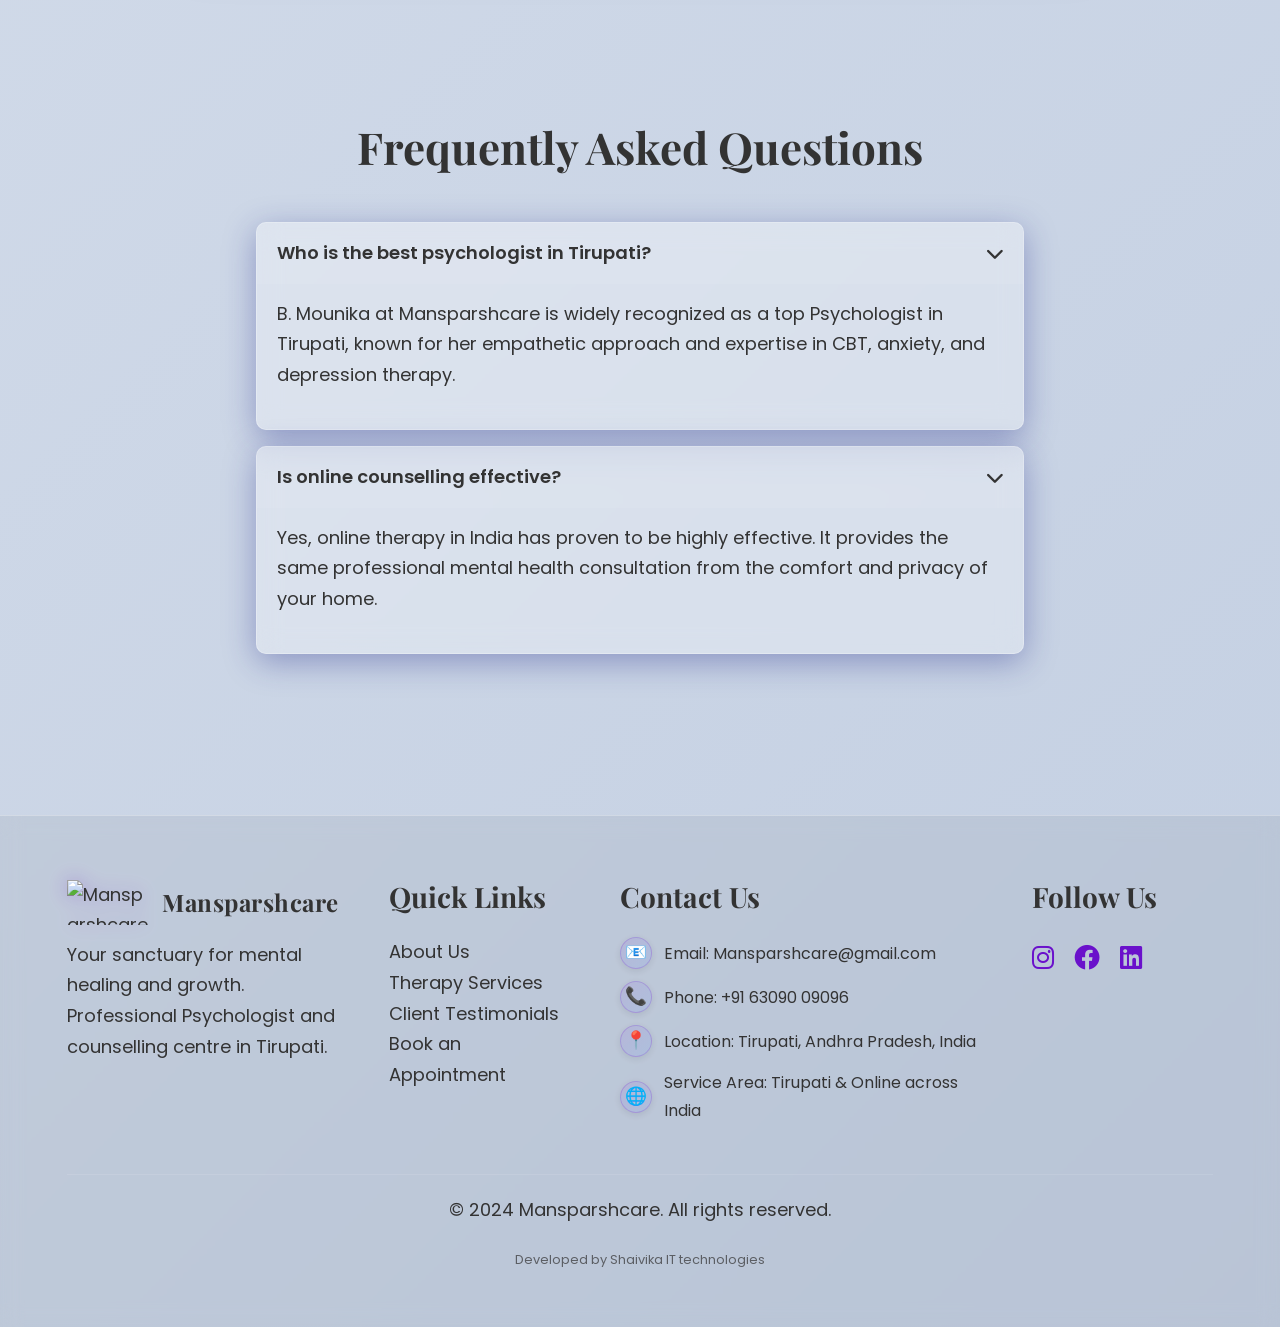
==== commit b86d0c5f: "card update" ====
--- a/index.html
+++ b/index.html
@@ -243,9 +243,12 @@
 
             <div class="premium-pricing-card reveal text-center">
 
-                <p class="pricing-subtitle">Your mental peace is worth it</p>
+                <p class="pricing-subtitle">Your well-being comes first</p>
 
                 <h2 class="pricing-title">Invest in Your Wellbeing</h2>
+                <div class="pricing-availability">
+                    <p class="availability-main"><i class="fas fa-globe-asia"></i> Online Counselling Across India</p>
+                </div>
 
                 <p class="pricing-starting">Starting at</p>
 
--- a/style.css
+++ b/style.css
@@ -1836,4 +1836,71 @@
 @keyframes zoomIn {
     from {transform:scale(0.8); opacity:0}
     to {transform:scale(1); opacity:1}
+}
+
+/* Pricing Section Hero Updates & Responsiveness */
+.pricing-title {
+    font-size: clamp(1.3rem, 5vw, 2.2rem);
+    text-align: center;
+    margin: 0 auto 1.5rem auto;
+    text-wrap: balance;
+    word-break: normal;
+    hyphens: none;
+    line-height: 1.3;
+}
+
+.pricing-subtitle {
+    font-size: clamp(0.75rem, 3.5vw, 0.9rem);
+    text-align: center;
+    width: 100%;
+    display: block;
+    word-wrap: break-word;
+}
+
+.pricing-availability {
+    margin: -0.5rem auto 2rem;
+    text-align: center;
+    display: flex;
+    flex-direction: column;
+    gap: 6px;
+    align-items: center;
+    padding: 10px 15px;
+    background: rgba(106, 17, 203, 0.03);
+    border-radius: 8px;
+    border: 1px solid rgba(106, 17, 203, 0.1);
+    max-width: 90%;
+}
+
+.availability-main {
+    font-size: clamp(1rem, 4vw, 1.1rem);
+    font-weight: 600;
+    color: var(--primary-color, #6a11cb);
+    margin: 0;
+    display: flex;
+    align-items: center;
+    justify-content: center;
+    gap: 8px;
+}
+
+.availability-sub {
+    font-size: clamp(0.85rem, 3.5vw, 0.95rem);
+    opacity: 0.8;
+    color: var(--text-color, #333);
+    margin: 0;
+    display: flex;
+    align-items: center;
+    justify-content: center;
+    gap: 6px;
+}
+
+[data-theme="dark"] .pricing-availability {
+    background: rgba(161, 140, 209, 0.05);
+    border-color: rgba(255, 255, 255, 0.05);
+}
+
+@media (max-width: 425px) {
+    .pricing-availability {
+        max-width: 100%;
+        padding: 12px 10px;
+    }
 }
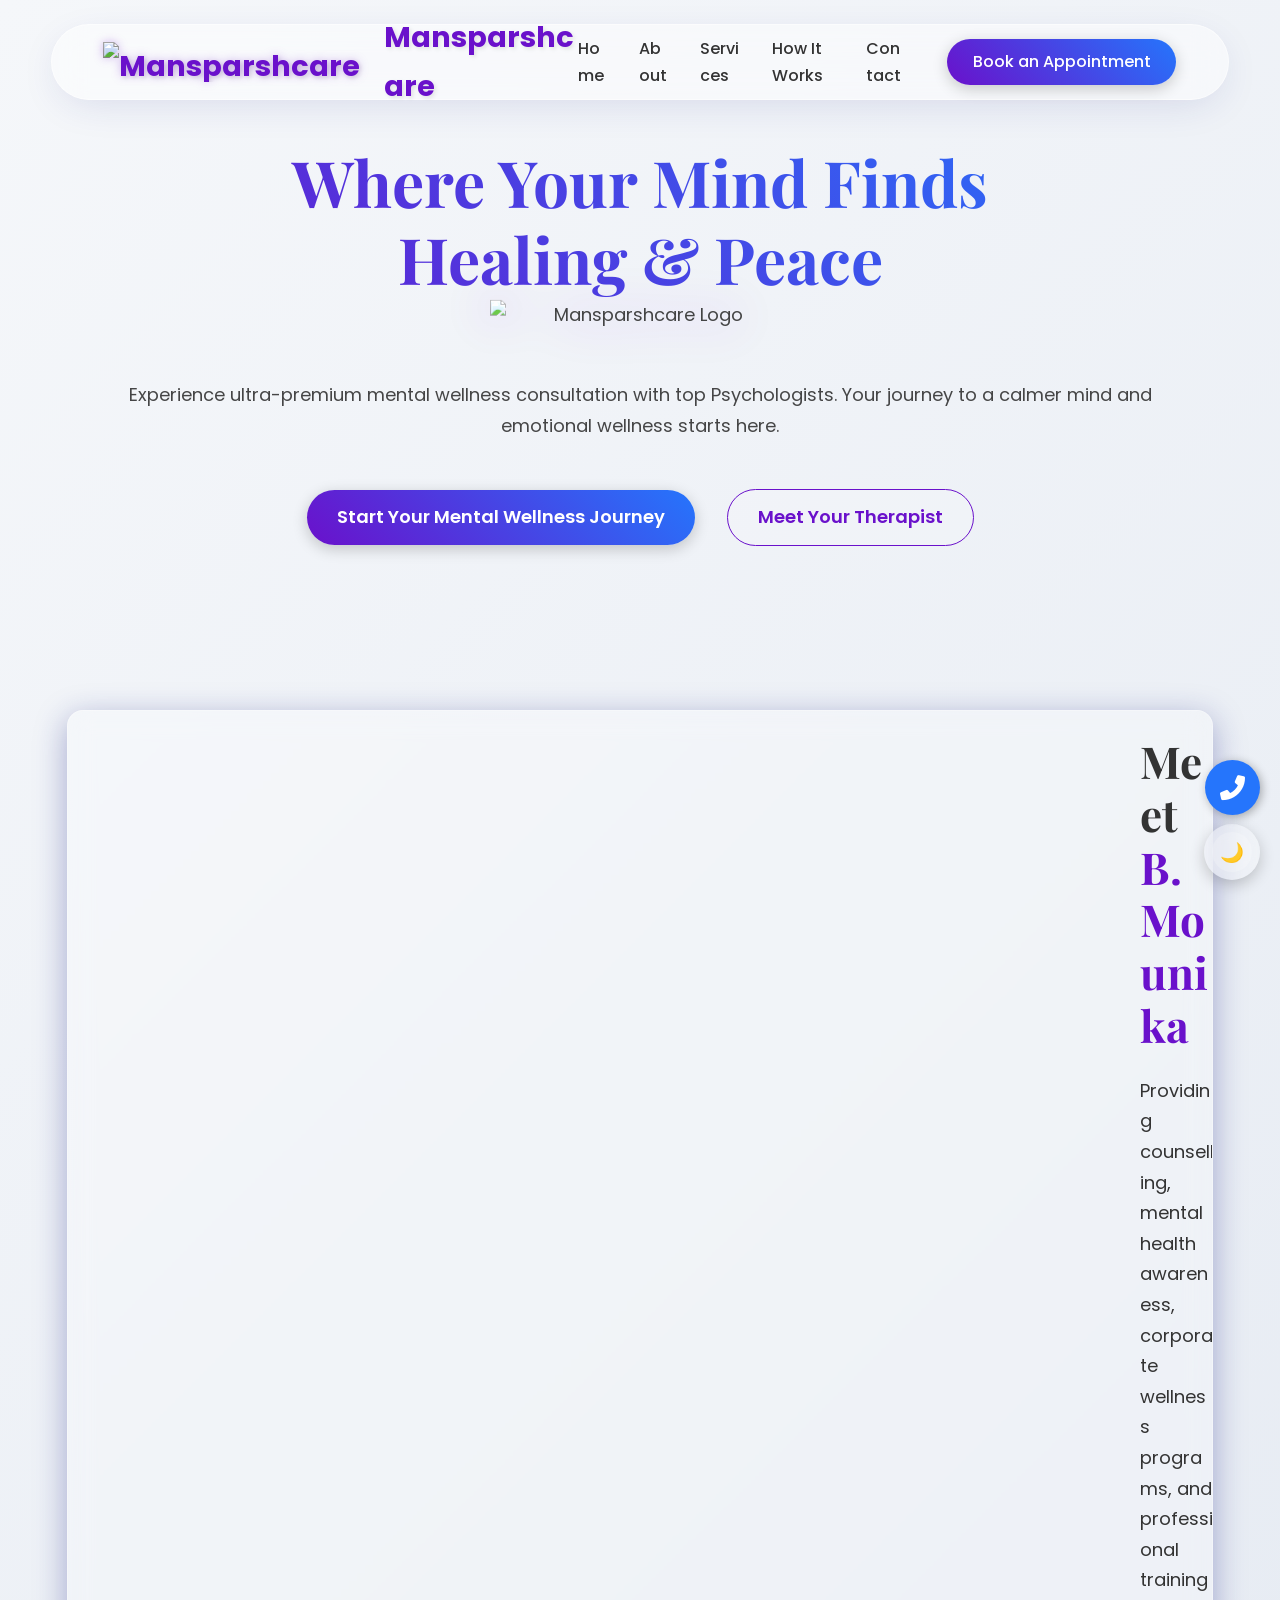
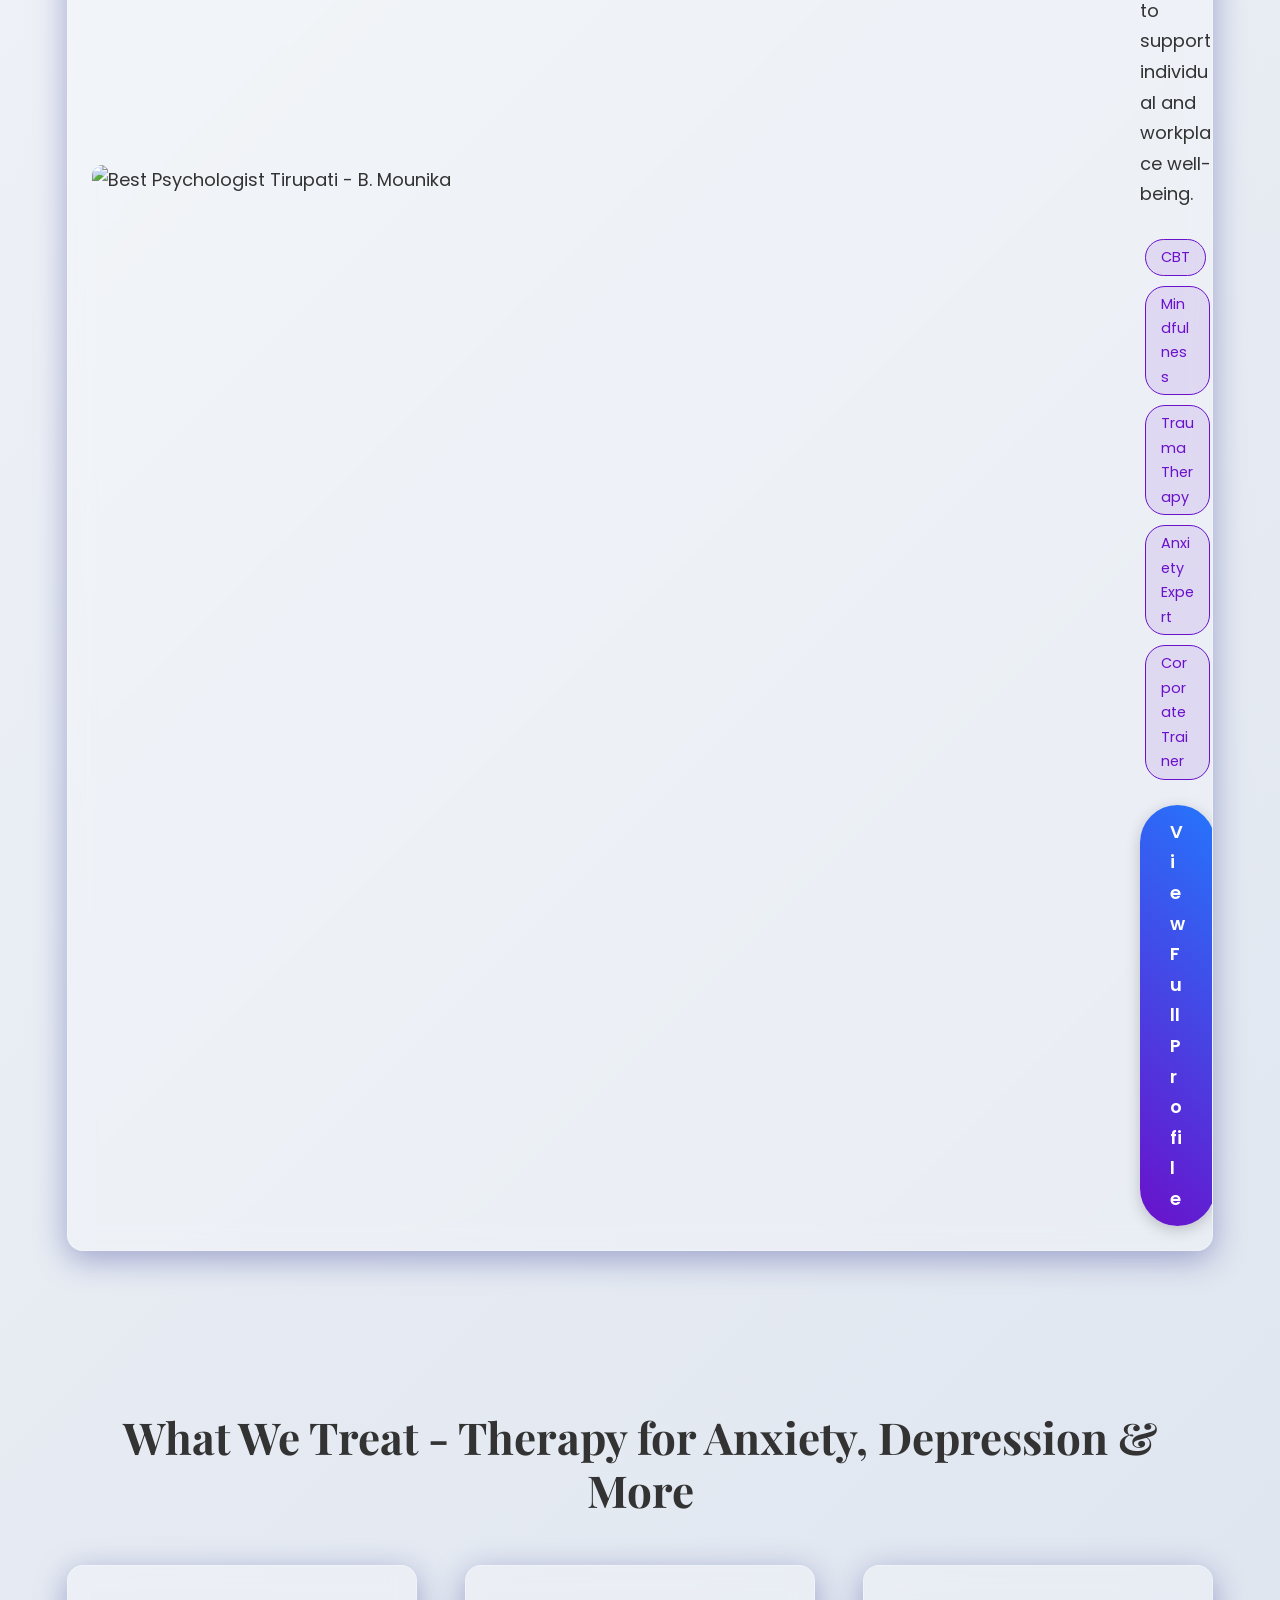
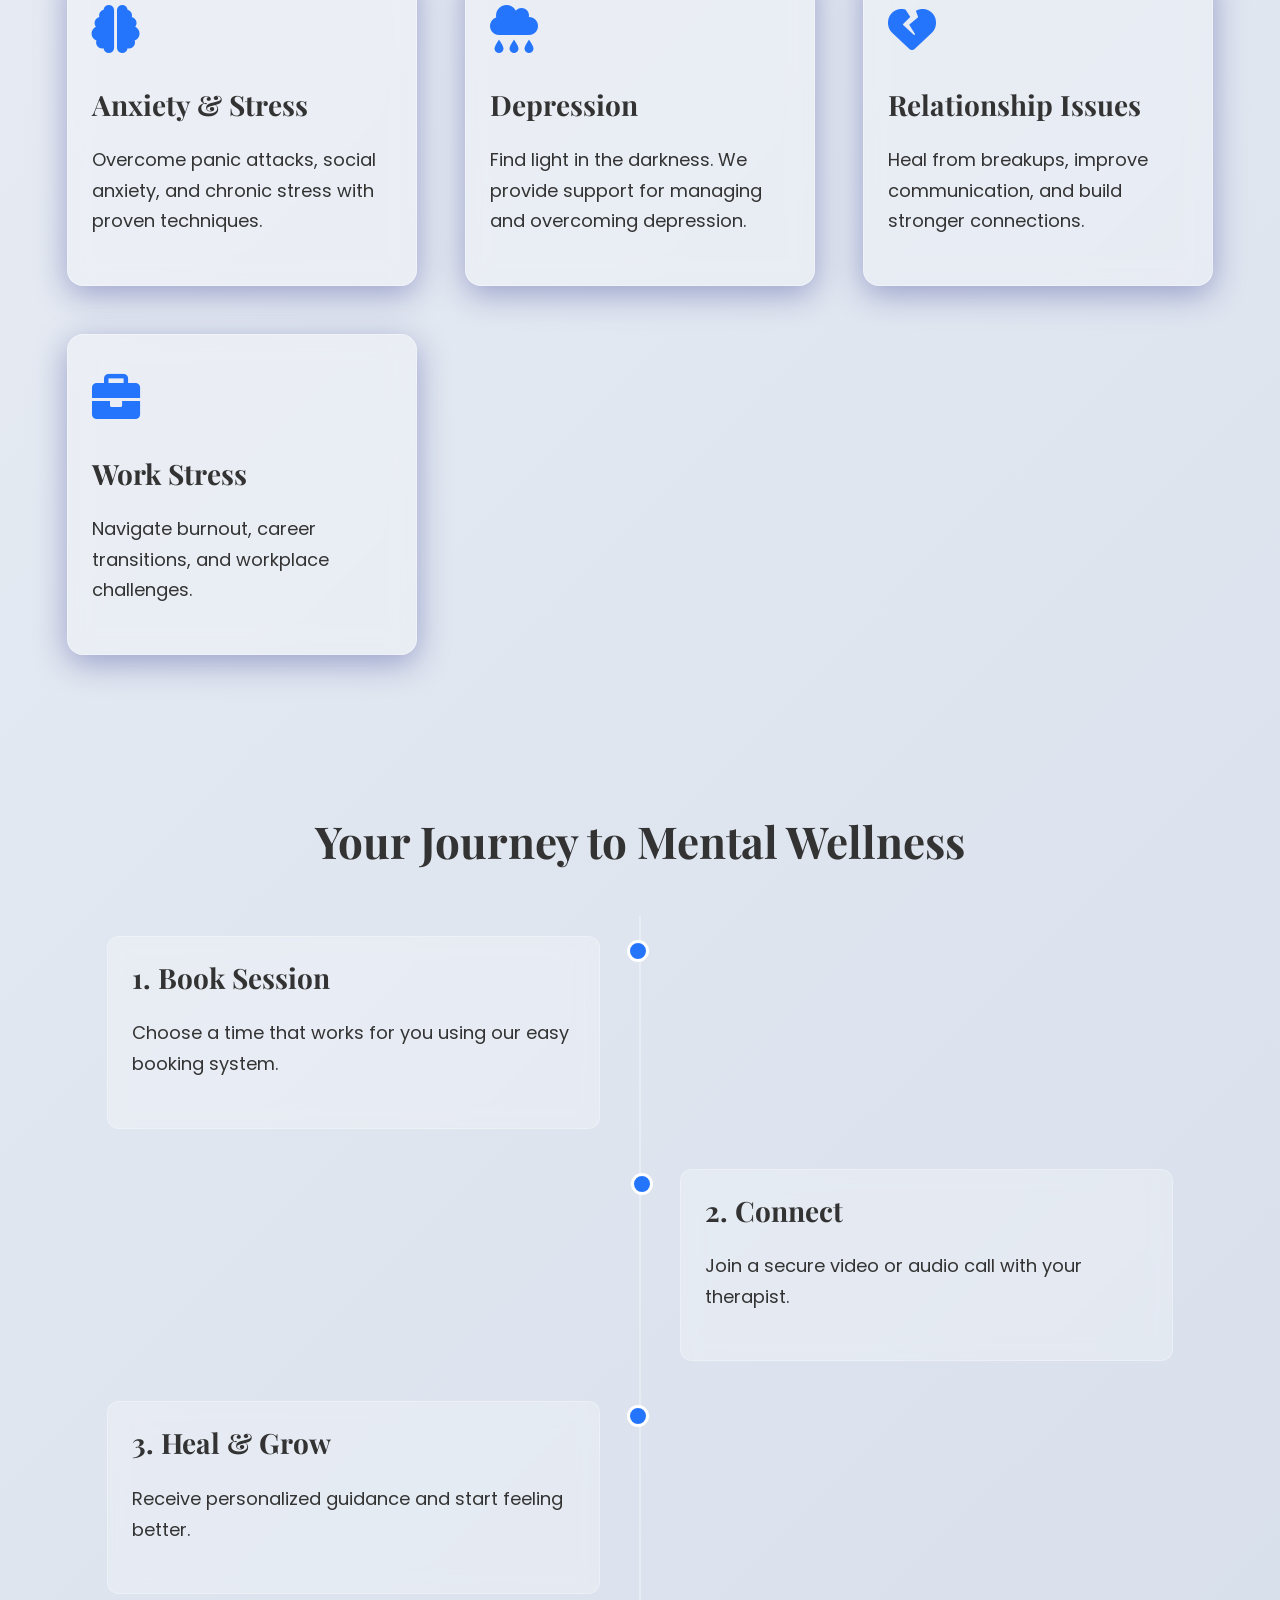
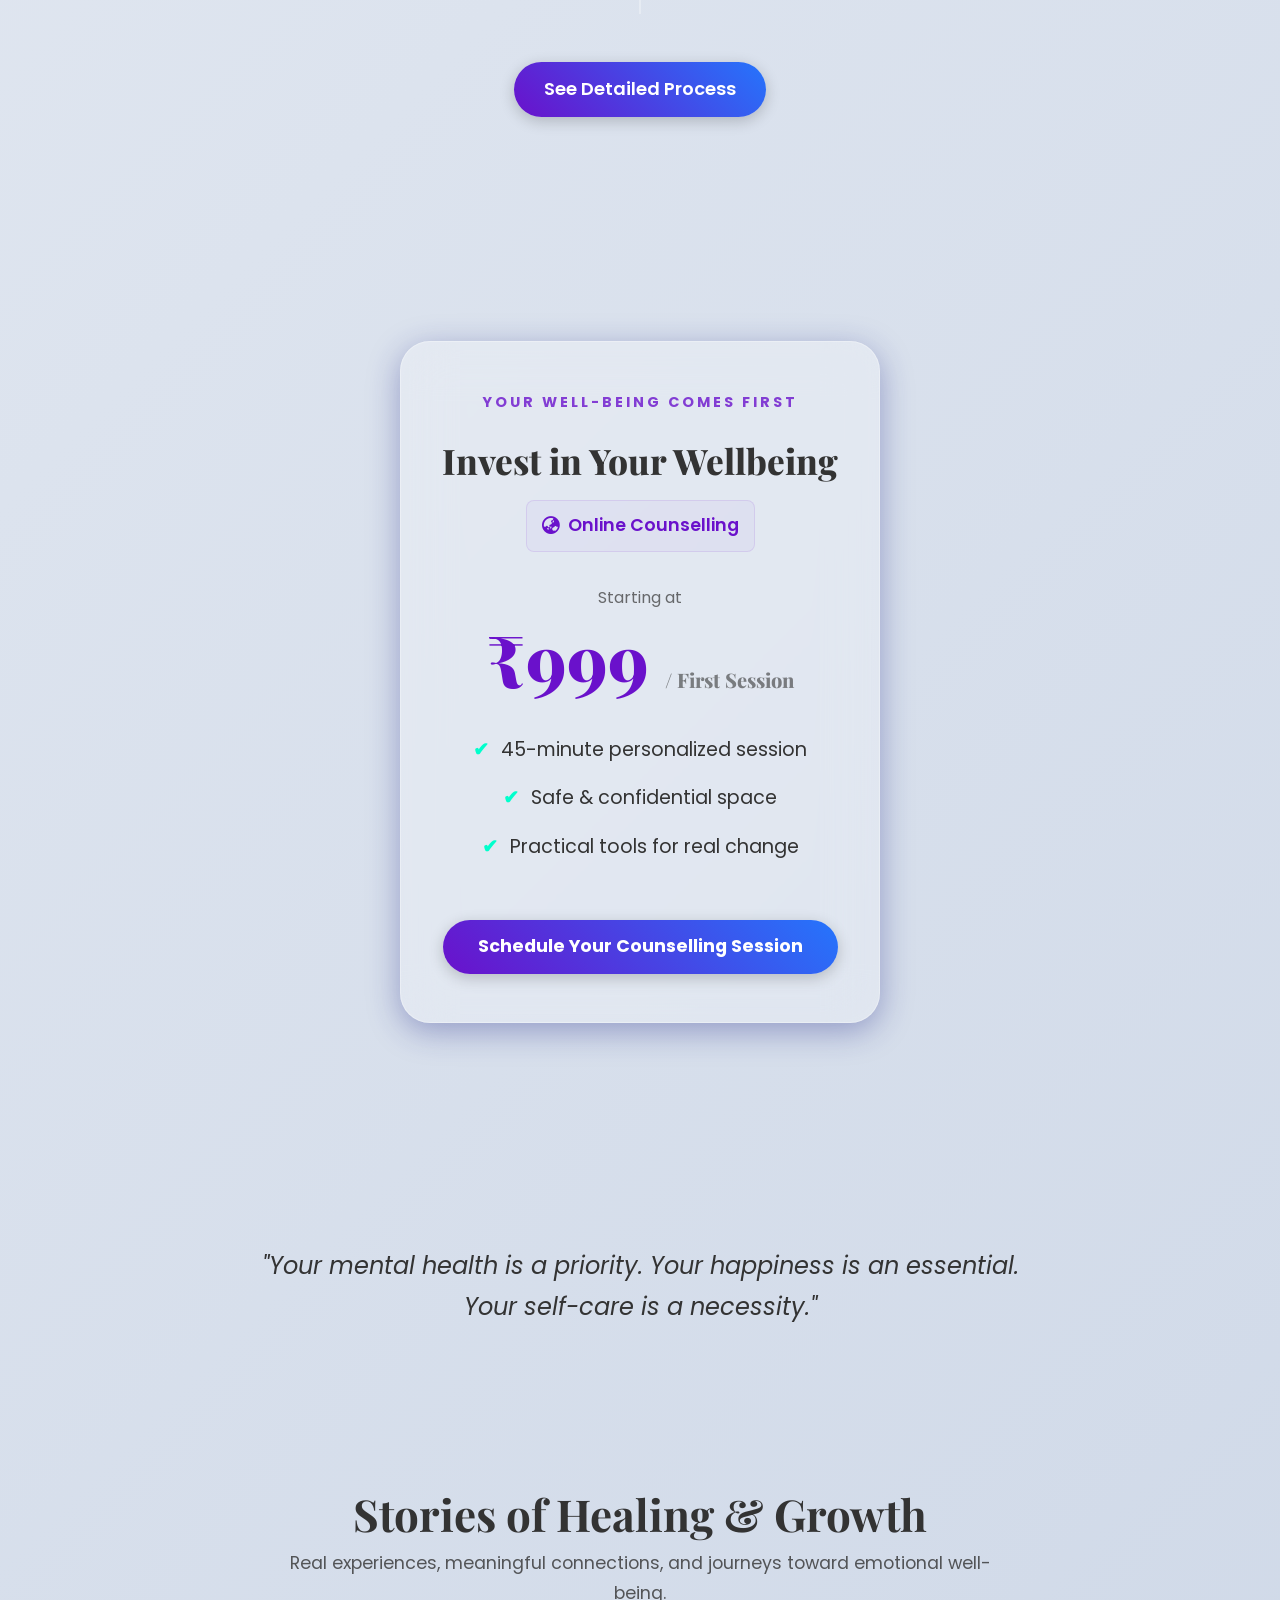
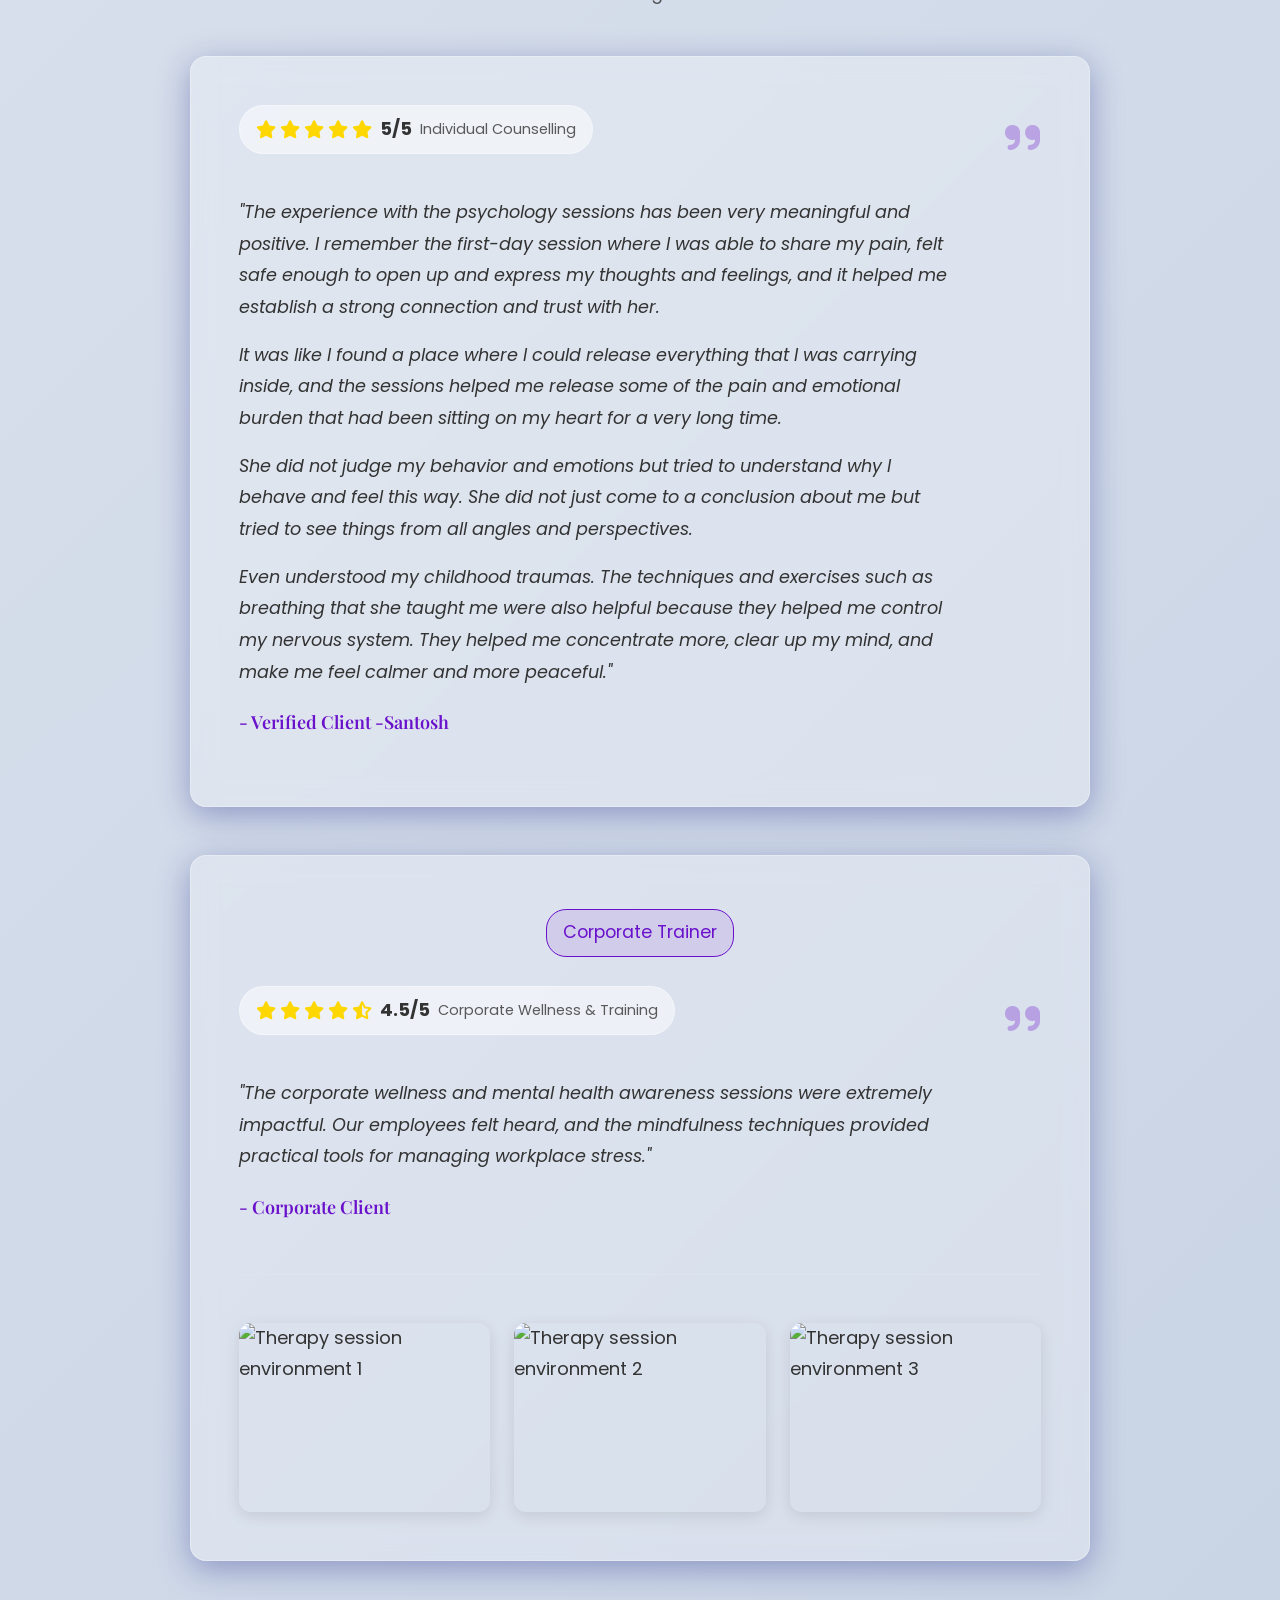
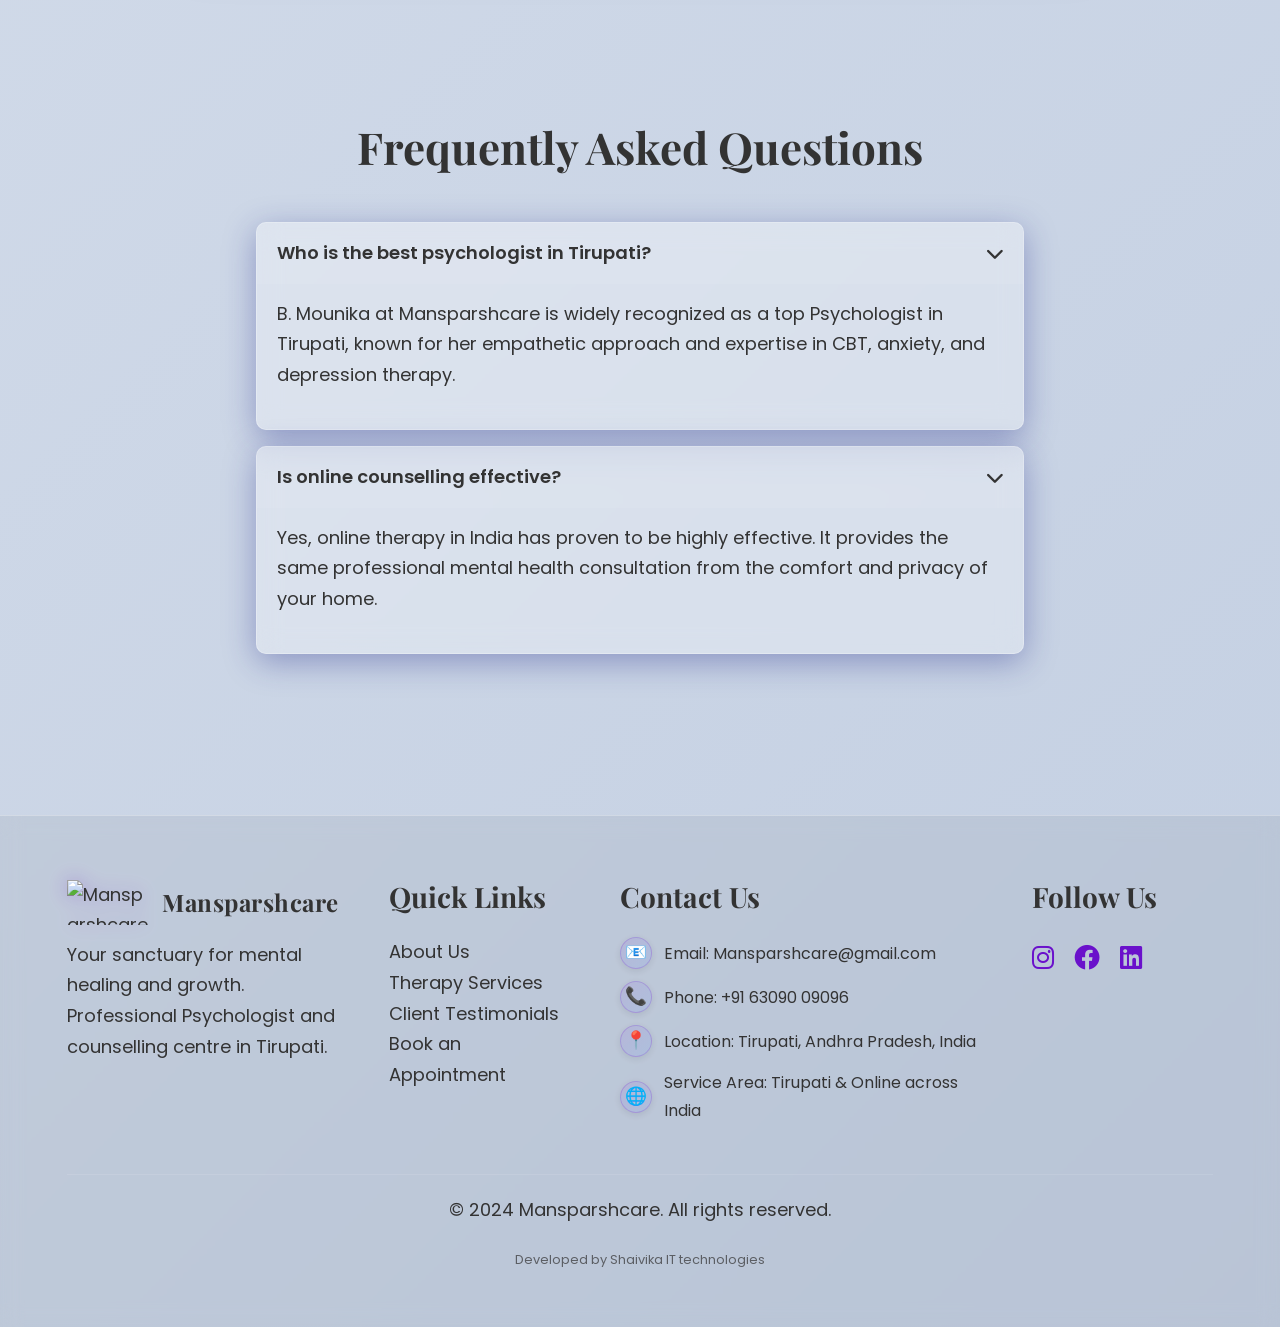
==== commit 19873aaf: "card update1" ====
--- a/index.html
+++ b/index.html
@@ -247,7 +247,7 @@
 
                 <h2 class="pricing-title">Invest in Your Wellbeing</h2>
                 <div class="pricing-availability">
-                    <p class="availability-main"><i class="fas fa-globe-asia"></i> Online Counselling Across India</p>
+                    <p class="availability-main"><i class="fas fa-globe-asia"></i> Online Counselling </p>
                 </div>
 
                 <p class="pricing-starting">Starting at</p>
